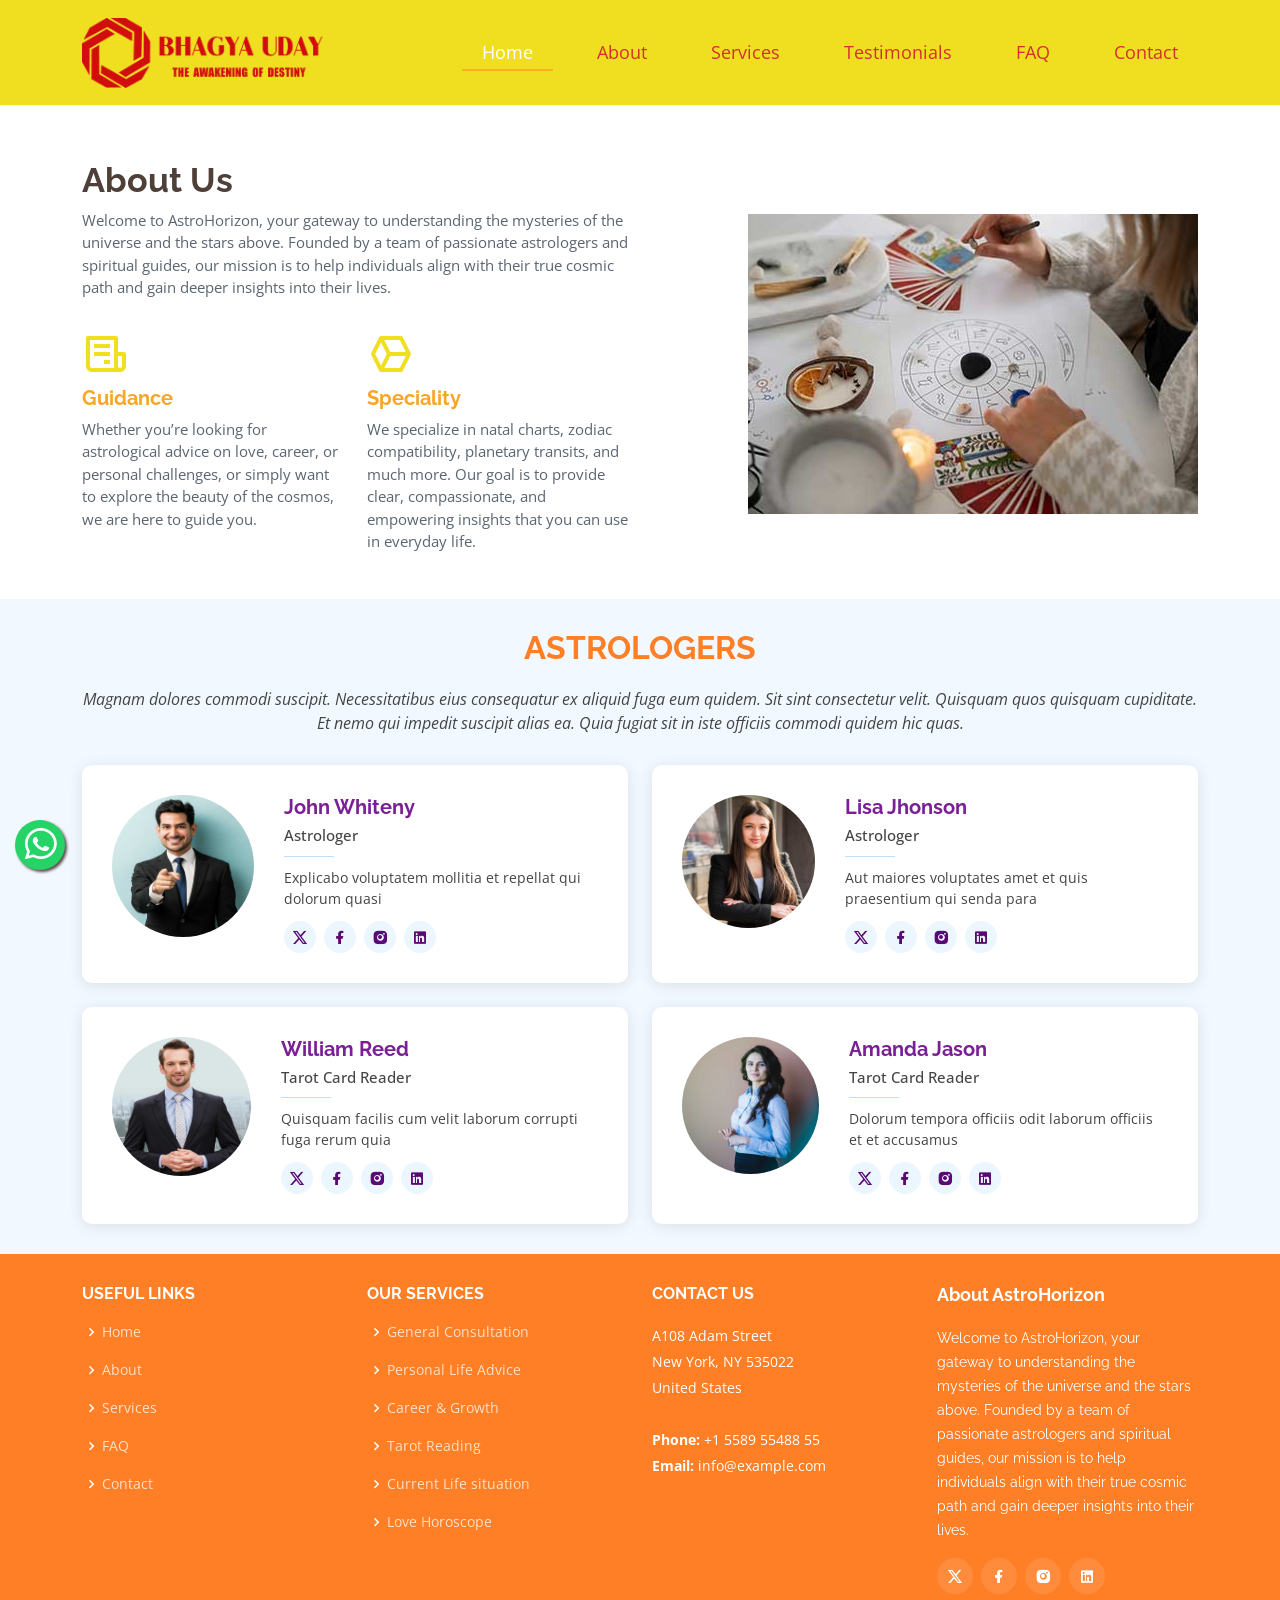
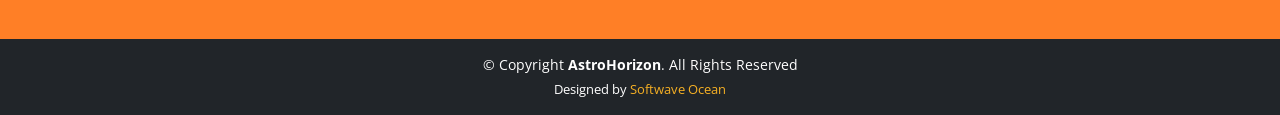
==== about.html @ f6c35da5 "Add files via upload" ====
<!DOCTYPE html>
<html lang="en">


<!-- Mirrored from www.softwaveocean.com/astrohorizon/about.html by HTTrack Website Copier/3.x [XR&CO'2014], Tue, 18 Mar 2025 10:48:44 GMT -->
<head>
  <meta charset="utf-8">
  <meta content="width=device-width, initial-scale=1.0" name="viewport">

  <title>AstroHorizon - Index</title>
  <meta content="" name="description">
  <meta content="" name="keywords">

  <!-- Favicons -->
  <link href="assets/img/favicon.png" rel="icon">
  <link href="assets/img/apple-touch-icon.png" rel="apple-touch-icon">

  <!-- Google Fonts -->
  <link href="https://fonts.googleapis.com/css?family=Open+Sans:300,300i,400,400i,600,600i,700,700i%7cRaleway:300,300i,400,400i,500,500i,600,600i,700,700i%7cPoppins:300,300i,400,400i,500,500i,600,600i,700,700i" rel="stylesheet">
  <!-- Vendor CSS Files -->
  <link href="assets/vendor/animate.css/animate.min.css" rel="stylesheet">
  <link href="assets/vendor/aos/aos.css" rel="stylesheet">
  <link href="assets/vendor/bootstrap/css/bootstrap.min.css" rel="stylesheet">
  <link href="assets/vendor/bootstrap-icons/bootstrap-icons.css" rel="stylesheet">
  <link href="assets/vendor/boxicons/css/boxicons.min.css" rel="stylesheet">
  <link href="assets/vendor/glightbox/css/glightbox.min.css" rel="stylesheet">
  <link href="assets/vendor/remixicon/remixicon.css" rel="stylesheet">
  <link href="assets/vendor/swiper/swiper-bundle.min.css" rel="stylesheet">

  <!-- Template Main CSS File -->
  <link href="assets/css/style.css" rel="stylesheet">
</head>

<body>

    <!-- ======= Top Bar ======= -->
    <div id="topbar" class="fixed-top d-flex align-items-center topbar-inner-pages">
        <div class="container d-flex align-items-center justify-content-center justify-content-md-between">
            <div class="contact-info d-flex align-items-center">
                <i class="bi bi-envelope-fill"></i><a href="mailto:contact@example.com">info@example.com</a>
                <i class="bi bi-phone-fill phone-icon"></i> +1 5589 55488 55
            </div>
            <div class="cta d-none d-md-block">
                <a href="#about" class="scrollto">Get Started</a>
            </div>
        </div>
    </div>

    <!-- ======= Header ======= -->
    <header id="header" class="fixed-top d-flex align-items-center ">
        <div class="container d-flex align-items-center justify-content-between">
            <a href="index.html" class="logo"><img src="assets/img/BhagyaUday.png" style="height:70px;" alt="" class="img-fluid"></a>
            <nav id="navbar" class="navbar">
                <ul>
                    <li><a class="nav-link scrollto active" href="#hero">Home</a></li>
                    <li><a class="nav-link scrollto" href="about.html">About</a></li>
                    <li><a class="nav-link scrollto" href="services.html">Services</a></li>

                    <li><a class="nav-link scrollto" href="#testimonials">Testimonials</a></li>
                    <li><a class="nav-link scrollto" href="#faq">FAQ</a></li>
                    <li><a class="nav-link scrollto" href="contact.html">Contact</a></li>
                </ul>
                <i class="bi bi-list mobile-nav-toggle"></i>
            </nav>

        </div>
    </header>
    <!-- End Header -->

    <main id="main">

        <!-- ======= About Section ======= -->
        <section id="about" class="custom-inner-pages about">
            <div class="container">

                <div class="row justify-content-between">
                    <div class="col-lg-6 pt-5 pt-lg-0">
                        <h3 data-aos="fade-up">About Us</h3>
                        <p data-aos="fade-up" data-aos-delay="100">
                            Welcome to AstroHorizon, your gateway to understanding the mysteries of the universe and the stars above. Founded by a team of passionate astrologers and spiritual guides, our mission is to help individuals align with their true cosmic path and gain deeper insights into their lives.
                        </p>
                        <div class="row">
                            <div class="col-md-6" data-aos="fade-up" data-aos-delay="100">
                                <i class="bx bx-receipt"></i>
                                <h4>Guidance</h4>
                                <p>Whether you’re looking for astrological advice on love, career, or personal challenges, or simply want to explore the beauty of the cosmos, we are here to guide you. </p>
                            </div>
                            <div class="col-md-6" data-aos="fade-up" data-aos-delay="200">
                                <i class="bx bx-cube-alt"></i>
                                <h4>Speciality </h4>
                                <p>We specialize in natal charts, zodiac compatibility, planetary transits, and much more. Our goal is to provide clear, compassionate, and empowering insights that you can use in everyday life.</p>
                            </div>
                        </div>
                    </div>
                    <div class="col-lg-5 d-flex align-items-center justify-content-center about-img">
                        <img src="assets/img/why-us.jpg" class="img-fluid" alt="" data-aos="zoom-in">
                    </div>

                </div>

            </div>
        </section><!-- End About Section -->
        <!-- ======= Team Section ======= -->
        <section id="astrologers" class="team section-bg">
            <div class="container" data-aos="fade-up">

                <div class="section-title">
                    <h2>Astrologers</h2>
                    <p>Magnam dolores commodi suscipit. Necessitatibus eius consequatur ex aliquid fuga eum quidem. Sit sint consectetur velit. Quisquam quos quisquam cupiditate. Et nemo qui impedit suscipit alias ea. Quia fugiat sit in iste officiis commodi quidem hic quas.</p>
                </div>

                <div class="row">

                    <div class="col-lg-6" data-aos="fade-up" data-aos-delay="100">
                        <div class="member d-flex align-items-start">
                            <div class="pic"><img src="assets/img/team/team-1.jpg" class="img-fluid" alt=""></div>
                            <div class="member-info">
                                <h4>John Whiteny</h4>
                                <span>Astrologer</span>
                                <p>Explicabo voluptatem mollitia et repellat qui dolorum quasi</p>
                                <div class="social">
                                    <a href="#"><i class="ri-twitter-x-fill"></i></a>
                                    <a href="#"><i class="ri-facebook-fill"></i></a>
                                    <a href="#"><i class="ri-instagram-fill"></i></a>
                                    <a href="#"> <i class="ri-linkedin-box-fill"></i> </a>
                                </div>
                            </div>
                        </div>
                    </div>

                    <div class="col-lg-6 mt-4 mt-lg-0" data-aos="fade-up" data-aos-delay="200">
                        <div class="member d-flex align-items-start">
                            <div class="pic"><img src="assets/img/team/team-2.jpg" class="img-fluid" alt=""></div>
                            <div class="member-info">
                                <h4>Lisa Jhonson</h4>
                                <span>Astrologer</span>
                                <p>Aut maiores voluptates amet et quis praesentium qui senda para</p>
                                <div class="social">
                                    <a href="#"><i class="ri-twitter-x-fill"></i></a>
                                    <a href="#"><i class="ri-facebook-fill"></i></a>
                                    <a href="#"><i class="ri-instagram-fill"></i></a>
                                    <a href="#"> <i class="ri-linkedin-box-fill"></i> </a>
                                </div>
                            </div>
                        </div>
                    </div>

                    <div class="col-lg-6 mt-4" data-aos="fade-up" data-aos-delay="300">
                        <div class="member d-flex align-items-start">
                            <div class="pic"><img src="assets/img/team/team-3.jpg" class="img-fluid" alt=""></div>
                            <div class="member-info">
                                <h4>William Reed</h4>
                                <span>Tarot Card Reader</span>
                                <p>Quisquam facilis cum velit laborum corrupti fuga rerum quia</p>
                                <div class="social">
                                    <a href="#"><i class="ri-twitter-x-fill"></i></a>
                                    <a href="#"><i class="ri-facebook-fill"></i></a>
                                    <a href="#"><i class="ri-instagram-fill"></i></a>
                                    <a href="#"> <i class="ri-linkedin-box-fill"></i> </a>
                                </div>
                            </div>
                        </div>
                    </div>

                    <div class="col-lg-6 mt-4" data-aos="fade-up" data-aos-delay="400">
                        <div class="member d-flex align-items-start">
                            <div class="pic"><img src="assets/img/team/team-4.jpg" class="img-fluid" alt=""></div>
                            <div class="member-info">
                                <h4>Amanda Jason</h4>
                                <span>Tarot Card Reader</span>
                                <p>Dolorum tempora officiis odit laborum officiis et et accusamus</p>
                                <div class="social">
                                    <a href="#"><i class="ri-twitter-x-fill"></i></a>
                                    <a href="#"><i class="ri-facebook-fill"></i></a>
                                    <a href="#"><i class="ri-instagram-fill"></i></a>
                                    <a href="#"> <i class="ri-linkedin-box-fill"></i> </a>
                                </div>
                            </div>
                        </div>
                    </div>

                </div>

            </div>
        </section><!-- End Team Section -->

    </main><!-- End #main -->
    <!-- ======= Footer ======= -->
    <footer id="footer">

        <div class="footer-top">
            <div class="container">
                <div class="row">

                    <div class="col-lg-3 col-md-6 footer-links">
                        <h4>Useful Links</h4>
                        <ul>
                            <li><i class="bx bx-chevron-right"></i> <a class="scrollto" href="index.html">Home</a></li>
                            <li><i class="bx bx-chevron-right"></i> <a href="about.html">About</a></li>
                            <li><i class="bx bx-chevron-right"></i> <a href="services.html">Services</a></li>
                            <li><i class="bx bx-chevron-right"></i> <a href="index.html#faq">FAQ</a></li>
                            <li><i class="bx bx-chevron-right"></i> <a href="contact.html">Contact</a></li>
                        </ul>
                    </div>

                    <div class="col-lg-3 col-md-6 footer-links">
                        <h4>Our Services</h4>
                        <ul>
                            <li><i class="bx bx-chevron-right"></i> <a href="single-service.html">General Consultation</a></li>
                            <li><i class="bx bx-chevron-right"></i> <a href="single-service.html">Personal Life Advice</a></li>
                            <li><i class="bx bx-chevron-right"></i> <a href="single-service.html">Career & Growth</a></li>
                            <li><i class="bx bx-chevron-right"></i> <a href="single-service.html">Tarot Reading</a></li>
                            <li><i class="bx bx-chevron-right"></i> <a href="single-service.html">Current Life situation</a></li>
                            <li><i class="bx bx-chevron-right"></i> <a href="single-service.html">Love Horoscope</a></li>
                        </ul>
                    </div>

                    <div class="col-lg-3 col-md-6 footer-contact">
                        <h4>Contact Us</h4>
                        <p>
                            A108 Adam Street <br>
                            New York, NY 535022<br>
                            United States <br><br>
                            <strong>Phone:</strong> +1 5589 55488 55<br>
                            <strong>Email:</strong> info@example.com<br>
                        </p>

                    </div>

                    <div class="col-lg-3 col-md-6 footer-info">
                        <h3>About AstroHorizon</h3>
                        <p>Welcome to AstroHorizon, your gateway to understanding the mysteries of the universe and the stars above. Founded by a team of passionate astrologers and spiritual guides, our mission is to help individuals align with their true cosmic path and gain deeper insights into their lives.</p>
                        <div class="social-links mt-3">
                            <a href="#" class="twitter"><i class="ri-twitter-x-fill"></i></a>
                            <a href="#" class="facebook"><i class="ri-facebook-fill"></i></a>
                            <a href="#" class="instagram"><i class="ri-instagram-fill"></i></a>
                            <a href="#" class="linkedin"><i class="ri-linkedin-box-fill"></i></a>
                        </div>
                    </div>

                </div>
            </div>
        </div>

        <div class="container">
            <div class="copyright">
                &copy; Copyright <strong><span>AstroHorizon</span></strong>. All Rights Reserved
            </div>
            <div class="credits">
                Designed by <a href="#">Softwave Ocean</a>
            </div>
        </div>
    </footer><!-- End Footer -->



    <div id="preloader"></div>
    <a href="#" class="back-to-top d-flex align-items-center justify-content-center"><i class="bi bi-arrow-up-short"></i></a>

    <!-- Vendor JS Files -->
    <script src="assets/vendor/aos/aos.js"></script>
    <script src="assets/vendor/bootstrap/js/bootstrap.bundle.min.js"></script>
    <script src="assets/vendor/glightbox/js/glightbox.min.js"></script>
    <script src="assets/vendor/isotope-layout/isotope.pkgd.min.js"></script>
    <script src="assets/vendor/swiper/swiper-bundle.min.js"></script>

    <!-- Template Main JS File -->
    <script src="assets/js/main.js"></script>
    <a class="whats-app" href="https://api.whatsapp.com/send?phone=9140040595&amp;text=Welcome%20to%20Trunk%20Solution%20%20Pvt%20Ltd" target="_blank" aria-label="whatsapp">
        <!--<i class="fa fa-whatsapp "></i>-->
        <i class="bi bi-whatsapp my-float"></i>

    </a>

</body>


<!-- Mirrored from www.softwaveocean.com/astrohorizon/about.html by HTTrack Website Copier/3.x [XR&CO'2014], Tue, 18 Mar 2025 10:48:49 GMT -->
</html>
---- assets/css/style.css ----
/*--------------------------------------------------------------
# General
--------------------------------------------------------------*/
body {
  font-family: "Open Sans", sans-serif;
  color: #444444;
}

a {
  text-decoration: none;
  color: #5c0874;
}

a:hover {
  color: #5c0874;
  text-decoration: none;
}

h1, h2, h3, h4, h5, h6 {
  font-family: "Raleway", sans-serif;
}

/*--------------------------------------------------------------
# Back to top button
--------------------------------------------------------------*/
.back-to-top {
  position: fixed;
  visibility: hidden;
  opacity: 0;
  right: 15px;
  bottom: 15px;
  z-index: 996;
  background: #f9a527;
  width: 40px;
  height: 40px;
  border-radius: 50px;
  transition: all 0.4s;
}

.back-to-top i {
  font-size: 28px;
  color: #fff;
  line-height: 0;
}

.back-to-top:hover {
  background: #5c0874;
  color: #fff;
}

.back-to-top.active {
  visibility: visible;
  opacity: 1;
}

/*--------------------------------------------------------------
# Preloader
--------------------------------------------------------------*/
#preloader {
  position: fixed;
  top: 0;
  left: 0;
  right: 0;
  bottom: 0;
  z-index: 9999;
  overflow: hidden;
  background: #fff;
}

#preloader:before {
  content: "";
  position: fixed;
  top: calc(50% - 30px);
  left: calc(50% - 30px);
  border: 6px solid #5c0874;
  border-top-color: #bfe0fd;
  border-radius: 50%;
  width: 60px;
  height: 60px;
  -webkit-animation: animate-preloader 1s linear infinite;
  animation: animate-preloader 1s linear infinite;
}

@-webkit-keyframes animate-preloader {
  0% {
    transform: rotate(0deg);
  }
  100% {
    transform: rotate(360deg);
  }
}

@keyframes animate-preloader {
  0% {
    transform: rotate(0deg);
  }
  100% {
    transform: rotate(360deg);
  }
}

/*--------------------------------------------------------------
# Disable aos animation delay on mobile devices
--------------------------------------------------------------*/
@media screen and (max-width: 768px) {
  [data-aos-delay] {
    transition-delay: 0 !important;
  }
}

/*--------------------------------------------------------------
# Top Bar
--------------------------------------------------------------*/
#topbar {
  height: 60px;
  padding: 0;
  font-size: 14px;
  transition: all 0.5s;
  overflow: hidden;
  color: rgba(255, 255, 255, 0.8);
  z-index: 996;
}

#topbar.topbar-scrolled {
  top: -60px;
}

#topbar .contact-info a {
  line-height: 0;
  color: rgba(255, 255, 255, 0.8);
  transition: 0.3s;
  color:#ff7f26;
}

#topbar .contact-info a:hover {
  text-decoration: underline;
}

#topbar .contact-info i {
  color: #f6b024;
  line-height: 0;
  margin-right: 5px;
}

#topbar .contact-info .phone-icon {
  margin-left: 15px;
}

#topbar .cta {
  background: transparent;
}

#topbar .cta a {
  color: #fff;
  background: #f6b024;
  padding: 6px 24px 8px 24px;
  display: inline-block;
  transition: 0.3s;
  border-radius: 50px;
}

#topbar .cta a:hover {
  background: #f1a40a;
}

/*--------------------------------------------------------------
# Header
--------------------------------------------------------------*/
#header {
  /*background: rgba(0, 0, 0, 0.1);*/
  transition: all 0.5s;
  z-index: 997;
  height: 105px;
  /*top: 60px;*/
  background: #f0df20;
}

#header.header-scrolled {
  background: #f0df20;
  top: 0;
}

#header .logo {
  font-size: 30px;
  margin: 0;
  padding: 0;
  line-height: 1;
  font-weight: 400;
  letter-spacing: 2px;
  text-transform: uppercase;
}

#header .logo a {
  color: #fff;
}

#header .logo img {
  max-height: 100px;
}

.header-inner-pages {
  background: rgb(92 8 116) !important;
}

.topbar-inner-pages {
  background: rgb(122 31 149) !important;
}
.custom-inner-pages{
  margin-top: 130px;
}
/*--------------------------------------------------------------
# Navigation Menu
--------------------------------------------------------------*/
/**
* Desktop Navigation 
*/
.navbar {
  padding: 0;
}

.navbar ul {
  margin: 0;
  padding: 0;
  display: flex;
  list-style: none;
  align-items: center;
}

.navbar li {
  position: relative;
}

.navbar > ul > li {
  position: relative;
  white-space: nowrap;
  padding: 10px 0 10px 24px;
}

.navbar a {
  display: flex;
  align-items: center;
  justify-content: space-between;
  padding: 0 20px;
  font-size: 18px;
  color: #d42f2f;
  white-space: nowrap;
  transition: 0.3s;
  position: relative;
}

.navbar a i {
  font-size: 12px;
  line-height: 0;
  margin-left: 5px;
}

.navbar > ul > li > a:before {
  content: "";
  position: absolute;
  width: 100%;
  height: 2px;
  bottom: -5px;
  left: 0;
  background-color: #f6b024;
  visibility: hidden;
  width: 0px;
  transition: all 0.3s ease-in-out 0s;
}

.navbar a:hover:before, .navbar li:hover > a:before, .navbar .active:before {
  visibility: visible;
  width: 100%;
}

.navbar a:hover, .navbar .active, .navbar li:hover > a {
  color: #fff;
}

.navbar .dropdown ul {
  display: block;
  position: absolute;
  left: 14px;
  top: calc(100% + 30px);
  margin: 0;
  padding: 10px 0;
  z-index: 99;
  opacity: 0;
  visibility: hidden;
  background: #fff;
  box-shadow: 0px 0px 30px rgba(127, 137, 161, 0.25);
  transition: 0.3s;
  border-radius: 8px;
}

.navbar .dropdown ul li {
  min-width: 200px;
}

.navbar .dropdown ul a {
  padding: 10px 20px;
  font-size: 14px;
  font-weight: 500;
  text-transform: none;
  color: #032e54;
}

.navbar .dropdown ul a i {
  font-size: 12px;
}

.navbar .dropdown ul a:hover, .navbar .dropdown ul .active:hover, .navbar .dropdown ul li:hover > a {
  color: #5c0874;
}

.navbar .dropdown:hover > ul {
  opacity: 1;
  top: 100%;
  visibility: visible;
}

.navbar .dropdown .dropdown ul {
  top: 0;
  left: calc(100% - 30px);
  visibility: hidden;
}

.navbar .dropdown .dropdown:hover > ul {
  opacity: 1;
  top: 0;
  left: 100%;
  visibility: visible;
}

@media (max-width: 1366px) {
  .navbar .dropdown .dropdown ul {
    left: -90%;
  }
  .navbar .dropdown .dropdown:hover > ul {
    left: -100%;
  }
}

/**
* Mobile Navigation 
*/
.mobile-nav-toggle {
  color: #fff;
  font-size: 28px;
  cursor: pointer;
  display: none;
  line-height: 0;
  transition: 0.5s;
}

.mobile-nav-toggle.bi-x {
  color: #f6b024;
}

@media (max-width: 991px) {
  .mobile-nav-toggle {
    display: block;
  }
  .navbar ul {
    display: none;
  }
}

.navbar-mobile {
  position: fixed;
  overflow: hidden;
  top: 0;
  right: 0;
  left: 0;
  bottom: 0;
  background: #5c0874;
  transition: 0.3s;
  z-index: 999;
}

.navbar-mobile .mobile-nav-toggle {
  position: absolute;
  top: 15px;
  right: 15px;
}

.navbar-mobile ul {
  display: block;
  position: absolute;
  top: 55px;
  right: 15px;
  bottom: 15px;
  left: 15px;
  padding: 10px 0;
  border-radius: 10px;
  background-color: #fff;
  overflow-y: auto;
  transition: 0.3s;
}

.navbar-mobile > ul > li {
  padding: 0;
}

.navbar-mobile a {
  padding: 10px 20px;
  font-size: 15px;
  color: #5c0874;
}

.navbar-mobile a:hover:before, .navbar-mobile li:hover > a:before, .navbar-mobile .active:before {
  visibility: hidden;
}

.navbar-mobile a:hover, .navbar-mobile .active, .navbar-mobile li:hover > a {
  color: #f6b024;
}

.navbar-mobile .getstarted {
  margin: 15px;
}

.navbar-mobile .dropdown ul {
  position: static;
  display: none;
  margin: 10px 20px;
  padding: 10px 0;
  z-index: 99;
  opacity: 1;
  visibility: visible;
  background: #fff;
  box-shadow: 0px 0px 30px rgba(127, 137, 161, 0.25);
}

.navbar-mobile .dropdown ul li {
  min-width: 200px;
}

.navbar-mobile .dropdown ul a {
  padding: 10px 20px;
}

.navbar-mobile .dropdown ul a i {
  font-size: 12px;
}

.navbar-mobile .dropdown ul a:hover, .navbar-mobile .dropdown ul .active:hover, .navbar-mobile .dropdown ul li:hover > a {
  color: #f6b024;
}

.navbar-mobile .dropdown > .dropdown-active {
  display: block;
}

/*--------------------------------------------------------------
# Hero Section
--------------------------------------------------------------*/
#hero {
  height: 630px;
  width: 100%;
  overflow: hidden;
  position: relative;
  /*background:  #7a1f95 100%;*/
  background: #ff7f26 100%;
  padding: 0;
}

.hero-waves {
  display: block;
  width: 100%;
  height: 60px;
  position: relative;
}

@-webkit-keyframes move-forever1 {
  0% {
    transform: translate(85px, 0%);
  }
  100% {
    transform: translate(-90px, 0%);
  }
}

@keyframes move-forever1 {
  0% {
    transform: translate(85px, 0%);
  }
  100% {
    transform: translate(-90px, 0%);
  }
}

@-webkit-keyframes move-forever2 {
  0% {
    transform: translate(-90px, 0%);
  }
  100% {
    transform: translate(85px, 0%);
  }
}

@keyframes move-forever2 {
  0% {
    transform: translate(-90px, 0%);
  }
  100% {
    transform: translate(85px, 0%);
  }
}

@-webkit-keyframes move-forever3 {
  0% {
    transform: translate(-90px, 0%);
  }
  100% {
    transform: translate(85px, 0%);
  }
}

@keyframes move-forever3 {
  0% {
    transform: translate(-90px, 0%);
  }
  100% {
    transform: translate(85px, 0%);
  }
}

#hero h1 {
  margin: 20px 0;
  font-size: 48px;
  font-weight: 700;
  line-height: 56px;
  color: #fff;
}

#hero h2 {
  color: #fff;
  margin-bottom: 50px;
  font-size: 24px;
}
#hero p {
  color: #fff;
}

#hero .btn-get-started {
  font-family: "Open Sans", sans-serif;
  font-weight: 500;
  font-size: 16px;
  letter-spacing: 1px;
  display: inline-block;
  padding: 8px 28px;
  border-radius: 3px;
  transition: 0.5s;
  margin: 10px;
  color: #fff;
  background: #7a1f95;
}

#hero .btn-get-started:hover {
  background: #2cc5f1;
}


#hero .btn-chat-started {
    font-family: "Open Sans", sans-serif;
    font-weight: 500;
    font-size: 16px;
    letter-spacing: 1px;
    display: inline-block;
    padding: 8px 28px;
    border-radius: 3px;
    transition: 0.5s;
    margin: 10px;
    color: #7a1f95;
    background: #ffffff;
}

#hero .btn-chat-started:hover {
  background: #f9a527;
  color: #fff;
}
#hero .spin {
  animation: spin 10s infinite linear;
}
#hero .animated {
  animation: up-down 2s ease-in-out infinite alternate-reverse both;
}
#app-feature .animated {
    animation: up-down 2s ease-in-out infinite alternate-reverse both;
}
@media (min-width: 1024px) {
  #hero {
    background-attachment: fixed;
  }
}

@media (max-width: 991px) {
  #hero {
    height: 710px;
  }
  #app-feature .animated {
   -webkit-animation: none;
    animation: none;
    margin-bottom: 13%;
}
  #hero .animated {
    -webkit-animation: none;
    animation: none;
  }
  #hero .hero-img {
    margin-top: 130px;
    text-align: center;
  }
  #hero .hero-img img {
    width: 50%;
  }
}

@media (max-width: 768px) {
  #hero h1 {
    font-size: 28px;
    line-height: 36px;
  }
  #hero h2 {
    font-size: 18px;
    line-height: 24px;
    margin-bottom: 30px;
  }
  #hero .hero-img img {
    width: 70%;
  }
}

@media (max-width: 575px) {
  #hero .hero-img img {
    width: 80%;
  }
}

@-webkit-keyframes up-down {
  0% {
    transform: translateY(10px);
  }
  100% {
    transform: translateY(-10px);
  }
}

@keyframes up-down {
  0% {
    transform: translateY(10px);
  }
  100% {
    transform: translateY(-10px);
  }
}

@keyframes spin {
    from {
        transform:rotate(0deg);
    }
    to {
        transform:rotate(360deg);
    }
}
/* ---- particles.js container ---- */

#particles-js {
  position: absolute;
  width: 100%;
  height: 100%;
  z-index: 0;
  background-image: url("");
  background-repeat: no-repeat;
  background-size: cover;
  background-position: 50% 50%;
}
.zi {
  z-index: 99
}
/*--------------------------------------------------------------
# Sections General
--------------------------------------------------------------*/
section {
  padding: 30px 0;
  overflow: hidden;
}

.section-bg {
  background-color: #f1f8ff;
}

.section-title {
  text-align: center;
  padding-bottom: 30px;
}

.section-title h2 {
  font-size: 32px;
  font-weight: bold;
  text-transform: uppercase;
  margin-bottom: 20px;
  padding-bottom: 0;
  color: #ff7f26;
}

.section-title p {
  margin-bottom: 0;
  font-style: italic;
}

/*--------------------------------------------------------------
# Icon Boxes
--------------------------------------------------------------*/
.icon-boxes {
  padding-top: 0;
  position: relative;
  z-index: 100;
}

.icon-boxes .icon-box {
  padding: 40px 30px;
  position: relative;
  overflow: hidden;
  background: #fff;
  box-shadow: 5px 10px 29px 0 rgba(68, 88, 144, 0.2);
  transition: all 0.3s ease-in-out;
  border-radius: 10px;
}

.icon-boxes .icon {
  margin: 0 auto 20px auto;
  display: inline-block;
  text-align: center;
}

.icon-boxes .icon i {
  font-size: 36px;
  line-height: 1;
  color: #f6b024;
}

.icon-boxes .title {
  font-weight: 700;
  margin-bottom: 15px;
  font-size: 18px;
}

.icon-boxes .title a {
  color: #7a1f95;
}

.icon-boxes .description {
  font-size: 15px;
  line-height: 28px;
  margin-bottom: 0;
  color: #777777;
}

/*--------------------------------------------------------------
# About
--------------------------------------------------------------*/
.about h3 {
  font-weight: 700;
  font-size: 34px;
  color: #4e4039;
}

.about h4 {
    font-size: 20px;
    font-weight: 700;
    margin-top: 5px;
    color: #f9a527;
    /*#4e4039;*/
}

.about i {
    font-size: 48px;
    margin-top: 15px;
    color: #f0df20;
    /*#f9a527;*/
}

.about p {
  font-size: 15px;
  color: #5a6570;
}

@media (max-width: 991px) {
  .about .about-img img {
    max-width: 70%;
  }
}

@media (max-width: 767px) {
  .about .about-img img {
    max-width: 90%;
  }
}

/*--------------------------------------------------------------
# Services
--------------------------------------------------------------*/
.services .icon-box {
  text-align: center;
  padding: 70px 20px 80px 20px;
  transition: all ease-in-out 0.3s;
  background: #fff;
}

.services .icon-box .icon {
  margin: 0 auto;
  width: 100px;
  height: 100px;
  display: flex;
  align-items: center;
  justify-content: center;
  transition: ease-in-out 0.3s;
  position: relative;
}

.services .icon-box .icon i {
  font-size: 36px;
  transition: 0.5s;
  position: relative;
}

.services .icon-box .icon svg {
  position: absolute;
  top: 0;
  left: 0;
}

.services .icon-box .icon svg path {
  transition: 0.5s;
  fill: #f5f5f5;
}

.services .icon-box h4 {
  font-weight: 600;
  margin: 10px 0 15px 0;
  font-size: 22px;
}

.services .icon-box h4 a {
  color: #5c0874;
  transition: ease-in-out 0.3s;
}

.services .icon-box p {
  line-height: 24px;
  font-size: 14px;
  margin-bottom: 0;
}

.services .icon-box:hover {
  border-color: #fff;
  box-shadow: 0px 0 25px 0 rgba(0, 0, 0, 0.1);
}

.services .iconbox-purple i {
  color: #5c0874;
}

.services .iconbox-purple:hover .icon i {
  color: #fff;
}

.services .iconbox-purple:hover .icon path {
  fill: #5c0874;
}

.services .iconbox-orange i {
  color: #ffa76e;
}

.services .iconbox-orange:hover .icon i {
  color: #fff;
}

.services .iconbox-orange:hover .icon path {
  fill: #ffa76e;
}

.services .iconbox-pink i {
  color: #e80368;
}

.services .iconbox-pink:hover .icon i {
  color: #fff;
}

.services .iconbox-pink:hover .icon path {
  fill: #e80368;
}

.services .iconbox-yellow i {
  color: #ffbb2c;
}

.services .iconbox-yellow:hover .icon i {
  color: #fff;
}

.services .iconbox-yellow:hover .icon path {
  fill: #ffbb2c;
}

.services .iconbox-red i {
  color: #ff5828;
}

.services .iconbox-red:hover .icon i {
  color: #fff;
}

.services .iconbox-red:hover .icon path {
  fill: #ff5828;
}

.services .iconbox-teal i {
  color: #11dbcf;
}

.services .iconbox-teal:hover .icon i {
  color: #fff;
}

.services .iconbox-teal:hover .icon path {
  fill: #11dbcf;
}
/*--------------------------------------------------------------
# Clients
--------------------------------------------------------------*/
.clients .swiper-slide img {
  opacity: 0.5;
  transition: 0.3s;
}

.clients .swiper-slide:hover img {
  opacity: 1;
}

.clients .swiper-pagination {
  margin-top: 20px;
  position: relative;
}

.clients .swiper-pagination .swiper-pagination-bullet {
  width: 12px;
  height: 12px;
  background-color: #fff;
  opacity: 1;
  border: 1px solid #5c0874;
}

.clients .swiper-pagination .swiper-pagination-bullet-active {
  background-color: #5c0874;
}

.clients .owl-item {
  display: flex;
  justify-content: center;
  align-items: center;
  padding: 0 20px;
}

.clients .owl-item img {
  width: 60%;
  opacity: 0.5;
  transition: 0.3s;
}

.clients .owl-item img:hover {
  opacity: 1;
}

.clients .owl-nav, .clients .owl-dots {
  margin-top: 5px;
  text-align: center;
}

.clients .owl-dot {
  display: inline-block;
  margin: 0 5px;
  width: 12px;
  height: 12px;
  border-radius: 50%;
  background-color: #ddd !important;
}

.clients .owl-dot.active {
  background-color: #5c0874 !important;
}

/*--------------------------------------------------------------
# Why Us
--------------------------------------------------------------*/
.why-us {
  background: #f1f8ff;
  padding: 0;
}

.why-us .content {
  padding: 60px 100px 0 100px;
}

.why-us .content h3 {
  font-weight: 400;
  font-size: 34px;
}

.why-us .content h4 {
  font-size: 20px;
  font-weight: 700;
  margin-top: 5px;
}

.why-us .content p {
  font-size: 15px;
  color: #848484;
}

.why-us .video-box {
  background-size: cover;
  background-repeat: no-repeat;
  background-position: center center;
  min-height: 400px;
  position: relative;
}

.why-us .accordion-list {
  padding: 0 100px 60px 100px;
}

.why-us .accordion-list ul {
  padding: 0;
  list-style: none;
}

.why-us .accordion-list li + li {
  margin-top: 15px;
}

.why-us .accordion-list li {
  padding: 20px;
  background: #fff;
  border-radius: 4px;
}

.why-us .accordion-list a {
  display: block;
  position: relative;
  font-family: "Poppins", sans-serif;
  font-size: 16px;
  line-height: 24px;
  font-weight: 500;
  padding-right: 30px;
  outline: none;
  cursor: pointer;
}

.why-us .accordion-list span {
  color: #5c0874;
  font-weight: 600;
  font-size: 18px;
  padding-right: 10px;
}

.why-us .accordion-list i {
  font-size: 24px;
  position: absolute;
  right: 0;
  top: 0;
}

.why-us .accordion-list p {
  margin-bottom: 0;
  padding: 10px 0 0 0;
}

.why-us .accordion-list .icon-show {
  display: none;
}

.why-us .accordion-list a.collapsed {
  color: #343a40;
}

.why-us .accordion-list a.collapsed:hover {
  color: #5c0874;
}

.why-us .accordion-list a.collapsed .icon-show {
  display: inline-block;
}

.why-us .accordion-list a.collapsed .icon-close {
  display: none;
}

.why-us .play-btn {
  width: 94px;
  height: 94px;
  background: radial-gradient(#5c0874 50%, rgba(8, 128, 232, 0.4) 52%);
  border-radius: 50%;
  display: block;
  position: absolute;
  left: calc(50% - 47px);
  top: calc(50% - 47px);
  overflow: hidden;
}

.why-us .play-btn::after {
  content: '';
  position: absolute;
  left: 50%;
  top: 50%;
  transform: translateX(-40%) translateY(-50%);
  width: 0;
  height: 0;
  border-top: 10px solid transparent;
  border-bottom: 10px solid transparent;
  border-left: 15px solid #fff;
  z-index: 100;
  transition: all 400ms cubic-bezier(0.55, 0.055, 0.675, 0.19);
}

.why-us .play-btn::before {
  content: '';
  position: absolute;
  width: 120px;
  height: 120px;
  -webkit-animation-delay: 0s;
  animation-delay: 0s;
  -webkit-animation: pulsate-btn 2s;
  animation: pulsate-btn 2s;
  -webkit-animation-direction: forwards;
  animation-direction: forwards;
  -webkit-animation-iteration-count: infinite;
  animation-iteration-count: infinite;
  -webkit-animation-timing-function: steps;
  animation-timing-function: steps;
  opacity: 1;
  border-radius: 50%;
  border: 5px solid rgba(8, 128, 232, 0.7);
  top: -15%;
  left: -15%;
  background: rgba(198, 16, 0, 0);
}

.why-us .play-btn:hover::after {
  border-left: 15px solid #5c0874;
  transform: scale(20);
}

.why-us .play-btn:hover::before {
  content: '';
  position: absolute;
  left: 50%;
  top: 50%;
  transform: translateX(-40%) translateY(-50%);
  width: 0;
  height: 0;
  border: none;
  border-top: 10px solid transparent;
  border-bottom: 10px solid transparent;
  border-left: 15px solid #fff;
  z-index: 200;
  -webkit-animation: none;
  animation: none;
  border-radius: 0;
}

@media (max-width: 1024px) {
  .why-us .content, .why-us .accordion-list {
    padding-left: 0;
    padding-right: 0;
  }
}

@media (max-width: 992px) {
  .why-us .content {
    padding-top: 30px;
  }
  .why-us .accordion-list {
    padding-bottom: 30px;
  }
}

@-webkit-keyframes pulsate-btn {
  0% {
    transform: scale(0.6, 0.6);
    opacity: 1;
  }
  100% {
    transform: scale(1, 1);
    opacity: 0;
  }
}

@keyframes pulsate-btn {
  0% {
    transform: scale(0.6, 0.6);
    opacity: 1;
  }
  100% {
    transform: scale(1, 1);
    opacity: 0;
  }
}

/*--------------------------------------------------------------
# Services
--------------------------------------------------------------*/
.services .icon-box {
  text-align: center;
  padding: 35px 20px 35px 20px;
  transition: all ease-in-out 0.3s;
  background: #fff;
}

.services .icon-box .icon {
  margin: 0 auto;
  width: 100px;
  height: 100px;
  display: flex;
  align-items: center;
  justify-content: center;
  transition: ease-in-out 0.3s;
  position: relative;
}

.services .icon-box .icon i {
  font-size: 36px;
  transition: 0.5s;
  position: relative;
}

.services .icon-box .icon svg {
  position: absolute;
  top: 0;
  left: 0;
}

.services .icon-box .icon svg path {
  transition: 0.5s;
  fill: #f5f5f5;
}

.services .icon-box h4 {
  font-weight: 600;
  margin: 10px 0 15px 0;
  font-size: 22px;
}

    .services .icon-box h4 a {
        color: #ff7f26;
        transition: ease-in-out 0.3s;
    }

.services .icon-box p {
  line-height: 24px;
  font-size: 14px;
  margin-bottom: 0;
}

.services .icon-box:hover {
  border-color: #fff;
  box-shadow: 0px 0 25px 0 rgba(0, 0, 0, 0.1);
}

.services .iconbox-purple i {
    color: #f0df20;
}

.services .iconbox-purple:hover .icon i {
  color: #fff;
}

.services .iconbox-purple:hover .icon path {
    fill: #ff7f26;
}

.services .iconbox-orange i {
  color: #ffa76e;
}

.services .iconbox-orange:hover .icon i {
  color: #fff;
}

.services .iconbox-orange:hover .icon path {
  fill: #ffa76e;
}

.services .iconbox-pink i {
  color: #e80368;
}

.services .iconbox-pink:hover .icon i {
  color: #fff;
}

.services .iconbox-pink:hover .icon path {
  fill: #e80368;
}

.services .iconbox-yellow i {
  color: #ffbb2c;
}

.services .iconbox-yellow:hover .icon i {
  color: #fff;
}

.services .iconbox-yellow:hover .icon path {
  fill: #ffbb2c;
}

.services .iconbox-red i {
  color: #ff5828;
}

.services .iconbox-red:hover .icon i {
  color: #fff;
}

.services .iconbox-red:hover .icon path {
  fill: #ff5828;
}

.services .iconbox-teal i {
  color: #11dbcf;
}

.services .iconbox-teal:hover .icon i {
  color: #fff;
}

.services .iconbox-teal:hover .icon path {
  fill: #11dbcf;
}

/*--------------------------------------------------------------
# Cta
--------------------------------------------------------------*/
.cta {
    background: linear-gradient(#ff7f2680, #f0df20), url(../img/bg.jpg) fixed center center;
    background-size: cover;
    padding: 120px 0;
}

.cta h3 {
  color: #fff;
  font-size: 28px;
  font-weight: 700;
}

.cta p {
  color: #fff;
}

.cta .cta-btn {
  font-family: "Raleway", sans-serif;
  text-transform: uppercase;
  font-weight: 500;
  font-size: 15px;
  letter-spacing: 0.5px;
  display: inline-block;
  padding: 8px 26px;
  border-radius: 2px;
  transition: 0.5s;
  margin: 10px;
  border-radius: 50px;
  border: 2px solid #f6b024;
  color: #fff;
}

.cta .cta-btn:hover {
  background: #f6b024;
}

@media (max-width: 1024px) {
  .cta {
    background-attachment: scroll;
  }
}

@media (min-width: 769px) {
  .cta .cta-btn-container {
    display: flex;
    align-items: center;
    justify-content: flex-end;
  }
}

/*--------------------------------------------------------------
# Portfoio
--------------------------------------------------------------*/
.portfoio #portfolio-flters {
  padding: 0;
  margin: 0 auto 25px auto;
  list-style: none;
  text-align: center;
  border-radius: 50px;
}

.portfoio #portfolio-flters li {
  cursor: pointer;
  display: inline-block;
  padding: 8px 18px 10px 18px;
  font-size: 14px;
  font-weight: 500;
  line-height: 1;
  color: #444444;
  margin: 0 3px 10px 3px;
  transition: all ease-in-out 0.3s;
  border-radius: 50px;
}

.portfoio #portfolio-flters li:hover, .portfoio #portfolio-flters li.filter-active {
  color: #fff;
  background: #5c0874;
}

.portfoio #portfolio-flters li:last-child {
  margin-right: 0;
}

.portfoio .portfolio-item {
  margin-bottom: 30px;
  overflow: hidden;
}

.portfoio .portfolio-item img {
  position: relative;
  top: 0;
  transition: all 0.6s cubic-bezier(0.645, 0.045, 0.355, 1);
}

.portfoio .portfolio-item .portfolio-info {
  opacity: 0;
  position: absolute;
  left: 15px;
  right: 15px;
  bottom: -50px;
  z-index: 3;
  transition: all ease-in-out 0.3s;
  background: #5c0874;
  padding: 15px 20px;
}

.portfoio .portfolio-item .portfolio-info h4 {
  font-size: 18px;
  color: #fff;
  font-weight: 600;
}

.portfoio .portfolio-item .portfolio-info p {
  color: #fff;
  font-size: 14px;
  margin-bottom: 0;
}

.portfoio .portfolio-item .portfolio-info .preview-link, .portfoio .portfolio-item .portfolio-info .details-link {
  position: absolute;
  right: 50px;
  font-size: 24px;
  top: calc(50% - 18px);
  color: white;
  transition: ease-in-out 0.3s;
}

.portfoio .portfolio-item .portfolio-info .preview-link:hover, .portfoio .portfolio-item .portfolio-info .details-link:hover {
  color: #8ec8fb;
}

.portfoio .portfolio-item .portfolio-info .details-link {
  right: 15px;
}

.portfoio .portfolio-item:hover img {
  top: -30px;
}

.portfoio .portfolio-item:hover .portfolio-info {
  opacity: 1;
  bottom: 0;
}

/*--------------------------------------------------------------
# Portfolio Details
--------------------------------------------------------------*/
.portfolio-details {
  padding-top: 170px;
}

.portfolio-details .portfolio-details-slider img {
  width: 100%;
}

.portfolio-details .portfolio-details-slider .swiper-pagination {
  margin-top: 20px;
  position: relative;
}

.portfolio-details .portfolio-details-slider .swiper-pagination .swiper-pagination-bullet {
  width: 12px;
  height: 12px;
  background-color: #fff;
  opacity: 1;
  border: 1px solid #5c0874;
}

.portfolio-details .portfolio-details-slider .swiper-pagination .swiper-pagination-bullet-active {
  background-color: #5c0874;
}

.portfolio-details .portfolio-info {
  padding: 30px;
  box-shadow: 0px 0 30px rgba(246, 176, 36, 0.08);
}

.portfolio-details .portfolio-info h3 {
  font-size: 22px;
  font-weight: 700;
  margin-bottom: 20px;
  padding-bottom: 20px;
  border-bottom: 1px solid #eee;
}

.portfolio-details .portfolio-info ul {
  list-style: none;
  padding: 0;
  font-size: 15px;
}

.portfolio-details .portfolio-info ul li + li {
  margin-top: 10px;
}

.portfolio-details .portfolio-description {
  padding-top: 0px;
}

.portfolio-details .portfolio-description h2 {
  font-size: 26px;
  font-weight: 700;
  margin-bottom: 20px;
}

.portfolio-details .portfolio-description p {
  padding: 0;
}

/*--------------------------------------------------------------
# Team
--------------------------------------------------------------*/
.team .member {
  position: relative;
  box-shadow: 0px 2px 15px rgba(0, 0, 0, 0.1);
  padding: 30px;
  border-radius: 10px;
  background: #fff;
}

.team .member .pic {
  overflow: hidden;
  width: 180px;
  border-radius: 50%;
}

.team .member .pic img {
  transition: ease-in-out 0.3s;
}

.team .member:hover img {
  transform: scale(1.1);
}

.team .member .member-info {
  padding-left: 30px;
}

.team .member h4 {
  font-weight: 700;
  margin-bottom: 5px;
  font-size: 20px;
  color: #7a1f95;
}

.team .member span {
  display: block;
  font-size: 15px;
  padding-bottom: 10px;
  position: relative;
  font-weight: 500;
}

.team .member span::after {
  content: '';
  position: absolute;
  display: block;
  width: 50px;
  height: 1px;
  background: #bfe0fd;
  bottom: 0;
  left: 0;
}

.team .member p {
  margin: 10px 0 0 0;
  font-size: 14px;
}

.team .member .social {
  margin-top: 12px;
  display: flex;
  align-items: center;
  justify-content: flex-start;
}

.team .member .social a {
  transition: ease-in-out 0.3s;
  display: flex;
  align-items: center;
  justify-content: center;
  border-radius: 50px;
  width: 32px;
  height: 32px;
  background: #ecf6fe;
  color: #5c0874;
}

.team .member .social a i {
  font-size: 16px;
  margin: 0 2px;
}

.team .member .social a:hover {
  background: #5c0874;
  color: #fff;
}

.team .member .social a + a {
  margin-left: 8px;
}

/*--------------------------------------------------------------
# Pricing
--------------------------------------------------------------*/
.pricing .box {
  padding: 20px;
  background: #fff;
  text-align: center;
  box-shadow: 0px 0px 4px rgba(0, 0, 0, 0.12);
  border-radius: 5px;
  position: relative;
  overflow: hidden;
}

.pricing h3 {
  font-weight: 400;
  margin: -20px -20px 20px -20px;
  padding: 20px 15px;
  font-size: 18px;
  font-weight: 700;
  color: #7a1f95;
  background: #f8f8f8;
}

.pricing h4 {
  font-size: 36px;
  color: #5c0874;
  font-weight: 600;
  font-family: "Poppins", sans-serif;
  margin-bottom: 20px;
}

.pricing h4 sup {
  font-size: 20px;
  top: -15px;
  left: -3px;
}

.pricing h4 span {
  color: #bababa;
  font-size: 16px;
  font-weight: 300;
}

.pricing ul {
  padding: 0;
  list-style: none;
  color: #444444;
  text-align: center;
  line-height: 20px;
  font-size: 14px;
}

.pricing ul li {
  padding-bottom: 16px;
}

.pricing ul i {
  color: #5c0874;
  font-size: 18px;
  padding-right: 4px;
}

.pricing ul .na {
  color: #ccc;
  text-decoration: line-through;
}

.pricing .btn-wrap {
  margin: 20px -20px -20px -20px;
  padding: 20px 15px;
  background: #f8f8f8;
  text-align: center;
}

.pricing .btn-buy {
  background: #5c0874;
  display: inline-block;
  padding: 8px 35px 10px 35px;
  border-radius: 50px;
  color: #fff;
  transition: none;
  font-size: 14px;
  font-weight: 400;
  font-family: "Raleway", sans-serif;
  font-weight: 600;
  transition: 0.3s;
}

.pricing .btn-buy:hover {
  background: #2b99f8;
}

.pricing .featured h3 {
  color: #fff;
  background: #5c0874;
}

.pricing .advanced {
  width: 200px;
  position: absolute;
  top: 18px;
  right: -68px;
  transform: rotate(45deg);
  z-index: 1;
  font-size: 14px;
  padding: 1px 0 3px 0;
  background: #5c0874;
  color: #fff;
}

/*--------------------------------------------------------------
# Frequently Asked Questions
--------------------------------------------------------------*/
.faq .faq-list {
  padding: 0 100px;
}

.faq .faq-list ul {
  padding: 0;
  list-style: none;
}

.faq .faq-list li + li {
  margin-top: 15px;
}

.faq .faq-list li {
  padding: 20px;
  background: #fff;
  border-radius: 4px;
  position: relative;
}

.faq .faq-list a {
  display: block;
  position: relative;
  font-family: "Poppins", sans-serif;
  font-size: 16px;
  line-height: 24px;
  font-weight: 500;
  padding: 0 30px;
  outline: none;
  cursor: pointer;
}

.faq .faq-list .icon-help {
  font-size: 24px;
  position: absolute;
  right: 0;
  left: 20px;
  color: #5c0874;
}

.faq .faq-list .icon-show, .faq .faq-list .icon-close {
  font-size: 24px;
  position: absolute;
  right: 0;
  top: 0;
}

.faq .faq-list p {
  margin-bottom: 0;
  padding: 10px 0 0 0;
}

.faq .faq-list .icon-show {
  display: none;
}

.faq .faq-list a.collapsed {
  color: #343a40;
}

.faq .faq-list a.collapsed:hover {
  color: #5c0874;
}

.faq .faq-list a.collapsed .icon-show {
  display: inline-block;
}

.faq .faq-list a.collapsed .icon-close {
  display: none;
}

@media (max-width: 1200px) {
  .faq .faq-list {
    padding: 0;
  }
}

/*--------------------------------------------------------------
# Contact
--------------------------------------------------------------*/
.contact {
  background: url("../img/contact-bg.png") left center no-repeat;
  position: relative;
}

.contact:before {
  content: "";
  background: rgba(255, 255, 255, 0.7);
  position: absolute;
  bottom: 0;
  top: 0;
  left: 0;
  right: 0;
}

.contact .container {
  position: relative;
}

.contact .info {
  width: 100%;
}

.contact .info i {
  font-size: 20px;
  background: #5c0874;
  color: #fff;
  float: left;
  width: 44px;
  height: 44px;
  display: flex;
  justify-content: center;
  align-items: center;
  border-radius: 50px;
  transition: all 0.3s ease-in-out;
}

.contact .info h4 {
  padding: 0 0 0 60px;
  font-size: 20px;
  font-weight: 700;
  margin-bottom: 5px;
  color: #f9a527;
}

.contact .info p {
  padding: 0 0 0 60px;
  margin-bottom: 0;
  font-size: 14px;
  color: #444444;
}

.contact .info .email, .contact .info .phone {
  margin-top: 40px;
}

.contact .php-email-form {
  width: 100%;
  background: #fff;
}

.contact .php-email-form .form-group {
  padding-bottom: 8px;
}

.contact .php-email-form .error-message {
  display: none;
  color: #fff;
  background: #ed3c0d;
  text-align: left;
  padding: 15px;
  font-weight: 600;
}

.contact .php-email-form .error-message br + br {
  margin-top: 25px;
}

.contact .php-email-form .sent-message {
  display: none;
  color: #fff;
  background: #18d26e;
  text-align: center;
  padding: 15px;
  font-weight: 600;
}

.contact .php-email-form .loading {
  display: none;
  background: #fff;
  text-align: center;
  padding: 15px;
}

.contact .php-email-form .loading:before {
  content: "";
  display: inline-block;
  border-radius: 50%;
  width: 24px;
  height: 24px;
  margin: 0 10px -6px 0;
  border: 3px solid #18d26e;
  border-top-color: #eee;
  -webkit-animation: animate-loading 1s linear infinite;
  animation: animate-loading 1s linear infinite;
}

.contact .php-email-form input, .contact .php-email-form textarea {
  border-radius: 4px;
  box-shadow: none;
  font-size: 14px;
}

.contact .php-email-form input {
  height: 44px;
}

.contact .php-email-form textarea {
  padding: 10px 12px;
}

.contact .php-email-form button[type="submit"] {
  border: 0;
  padding: 10px 32px;
  color: #5c0874;
  transition: 0.4s;
  border-radius: 50px;
  border: 2px solid #5c0874;
  background: #fff;
}

.contact .php-email-form button[type="submit"]:hover {
  background: #5c0874;
  color: #fff;
}

@-webkit-keyframes animate-loading {
  0% {
    transform: rotate(0deg);
  }
  100% {
    transform: rotate(360deg);
  }
}

@keyframes animate-loading {
  0% {
    transform: rotate(0deg);
  }
  100% {
    transform: rotate(360deg);
  }
}

/*--------------------------------------------------------------
# Breadcrumbs
--------------------------------------------------------------*/
.breadcrumbs {
  padding: 15px 0;
  background: #ecf6fe;
  margin-top: 130px;
}

.breadcrumbs h2 {
  font-size: 26px;
  font-weight: 600;
  color: #043c6d;
}

.breadcrumbs ol {
  display: flex;
  flex-wrap: wrap;
  list-style: none;
  padding: 0 0 10px 0;
  margin: 0;
  font-size: 14px;
}

.breadcrumbs ol li + li {
  padding-left: 10px;
}

.breadcrumbs ol li + li::before {
  display: inline-block;
  padding-right: 10px;
  color: #f8c255;
  content: "/";
}

/*--------------------------------------------------------------
# Blog
--------------------------------------------------------------*/
.blog {
  padding: 40px 0 20px 0;
}

.blog .entry {
  padding: 30px;
  margin-bottom: 60px;
  box-shadow: 0 4px 16px rgba(0, 0, 0, 0.1);
}

.blog .entry .entry-img {
  max-height: 440px;
  margin: -30px -30px 20px -30px;
  overflow: hidden;
}

.blog .entry .entry-title {
  font-size: 28px;
  font-weight: bold;
  padding: 0;
  margin: 0 0 20px 0;
}

.blog .entry .entry-title a {
  color: #f9a527;
  transition: 0.3s;
}

.blog .entry .entry-title a:hover {
  color: #f6b024;
}

.blog .entry .entry-meta {
  margin-bottom: 15px;
  color: #2b99f8;
}

.blog .entry .entry-meta ul {
  display: flex;
  flex-wrap: wrap;
  list-style: none;
  align-items: center;
  padding: 0;
  margin: 0;
}

.blog .entry .entry-meta ul li + li {
  padding-left: 20px;
}

.blog .entry .entry-meta i {
  font-size: 16px;
  margin-right: 8px;
  line-height: 0;
}

.blog .entry .entry-meta a {
  color: #777777;
  font-size: 14px;
  display: inline-block;
  line-height: 1;
}

.blog .entry .entry-content p {
  line-height: 24px;
}

.blog .entry .entry-content .read-more {
  -moz-text-align-last: right;
  text-align-last: right;
}

.blog .entry .entry-content .read-more a {
  display: inline-block;
  background: #f6b024;
  color: #fff;
  padding: 6px 20px;
  transition: 0.3s;
  font-size: 14px;
  border-radius: 4px;
}

.blog .entry .entry-content .read-more a:hover {
  background: #f7b93c;
}

.blog .entry .entry-content h3 {
  font-size: 22px;
  margin-top: 30px;
  font-weight: bold;
}

.blog .entry .entry-content blockquote {
  overflow: hidden;
  background-color: #fafafa;
  padding: 60px;
  position: relative;
  text-align: center;
  margin: 20px 0;
}

.blog .entry .entry-content blockquote p {
  color: #444444;
  line-height: 1.6;
  margin-bottom: 0;
  font-style: italic;
  font-weight: 500;
  font-size: 22px;
}

.blog .entry .entry-content blockquote::after {
  content: '';
  position: absolute;
  left: 0;
  top: 0;
  bottom: 0;
  width: 3px;
  background-color: #5c0874;
  margin-top: 20px;
  margin-bottom: 20px;
}

.blog .entry .entry-footer {
  padding-top: 10px;
  border-top: 1px solid #e6e6e6;
}

.blog .entry .entry-footer i {
  color: #8ec8fb;
  display: inline;
}

.blog .entry .entry-footer a {
  color: #138df7;
  transition: 0.3s;
}

.blog .entry .entry-footer a:hover {
  color: #f6b024;
}

.blog .entry .entry-footer .cats {
  list-style: none;
  display: inline;
  padding: 0 20px 0 0;
  font-size: 14px;
}

.blog .entry .entry-footer .cats li {
  display: inline-block;
}

.blog .entry .entry-footer .tags {
  list-style: none;
  display: inline;
  padding: 0;
  font-size: 14px;
}

.blog .entry .entry-footer .tags li {
  display: inline-block;
}

.blog .entry .entry-footer .tags li + li::before {
  padding-right: 6px;
  color: #6c757d;
  content: ",";
}

.blog .entry .entry-footer .share {
  font-size: 16px;
}

.blog .entry .entry-footer .share i {
  padding-left: 5px;
}

.blog .entry-single {
  margin-bottom: 30px;
}

.blog .blog-author {
  padding: 20px;
  margin-bottom: 30px;
  box-shadow: 0 4px 16px rgba(0, 0, 0, 0.1);
}

.blog .blog-author img {
  width: 120px;
  margin-right: 20px;
}

.blog .blog-author h4 {
  font-weight: 600;
  font-size: 22px;
  margin-bottom: 0px;
  padding: 0;
  color: #5c0874;
}

.blog .blog-author .social-links {
  margin: 0 10px 10px 0;
}

.blog .blog-author .social-links a {
  color: rgba(8, 128, 232, 0.5);
  margin-right: 5px;
}

.blog .blog-author p {
  font-style: italic;
  color: #b7b7b7;
}

.blog .blog-comments {
  margin-bottom: 30px;
}

.blog .blog-comments .comments-count {
  font-weight: bold;
}

.blog .blog-comments .comment {
  margin-top: 30px;
  position: relative;
}

.blog .blog-comments .comment .comment-img {
  margin-right: 14px;
}

.blog .blog-comments .comment .comment-img img {
  width: 60px;
}

.blog .blog-comments .comment h5 {
  font-size: 16px;
  margin-bottom: 2px;
}

.blog .blog-comments .comment h5 a {
  font-weight: bold;
  color: #444444;
  transition: 0.3s;
}

.blog .blog-comments .comment h5 a:hover {
  color: #f6b024;
}

.blog .blog-comments .comment h5 .reply {
  padding-left: 10px;
  color: #5c0874;
}

.blog .blog-comments .comment h5 .reply i {
  font-size: 20px;
}

.blog .blog-comments .comment time {
  display: block;
  font-size: 14px;
  color: #2b99f8;
  margin-bottom: 5px;
}

.blog .blog-comments .comment.comment-reply {
  padding-left: 40px;
}

.blog .blog-comments .reply-form {
  margin-top: 30px;
  padding: 30px;
  box-shadow: 0 4px 16px rgba(0, 0, 0, 0.1);
}

.blog .blog-comments .reply-form h4 {
  font-weight: bold;
  font-size: 22px;
}

.blog .blog-comments .reply-form p {
  font-size: 14px;
}

.blog .blog-comments .reply-form input {
  border-radius: 4px;
  padding: 10px 10px;
  font-size: 14px;
}

.blog .blog-comments .reply-form input:focus {
  box-shadow: none;
  border-color: #fad386;
}

.blog .blog-comments .reply-form textarea {
  border-radius: 4px;
  padding: 10px 10px;
  font-size: 14px;
}

.blog .blog-comments .reply-form textarea:focus {
  box-shadow: none;
  border-color: #fad386;
}

.blog .blog-comments .reply-form .form-group {
  margin-bottom: 25px;
}

.blog .blog-comments .reply-form .btn-primary {
  border-radius: 4px;
  padding: 10px 20px;
  border: 0;
  background-color: #5c0874;
}

.blog .blog-comments .reply-form .btn-primary:hover {
  background-color: #138df7;
}

.blog .blog-pagination {
  color: #5c0874;
}

.blog .blog-pagination ul {
  display: flex;
  padding: 0;
  margin: 0;
  list-style: none;
}

.blog .blog-pagination li {
  margin: 0 5px;
  transition: 0.3s;
}

.blog .blog-pagination li a {
  color: #5c0874;
  padding: 7px 16px;
  display: flex;
  align-items: center;
  justify-content: center;
}

.blog .blog-pagination li.active, .blog .blog-pagination li:hover {
  background: #f6b024;
}

.blog .blog-pagination li.active a, .blog .blog-pagination li:hover a {
  color: #fff;
}

.blog .sidebar {
  padding: 30px;
  margin: 0 0 60px 20px;
  box-shadow: 0 4px 16px rgba(0, 0, 0, 0.1);
}

.blog .sidebar .sidebar-title {
  font-size: 20px;
  font-weight: 700;
  padding: 0 0 0 0;
  margin: 0 0 15px 0;
  color: #0665b7;
  position: relative;
}

.blog .sidebar .sidebar-item {
  margin-bottom: 30px;
}

.blog .sidebar .search-form form {
  background: #fff;
  border: 1px solid #ddd;
  padding: 3px 10px;
  position: relative;
}

.blog .sidebar .search-form form input[type="text"] {
  border: 0;
  padding: 4px;
  border-radius: 4px;
  width: calc(100% - 40px);
}

.blog .sidebar .search-form form button {
  position: absolute;
  top: 0;
  right: 0;
  bottom: 0;
  border: 0;
  background: none;
  font-size: 16px;
  padding: 0 15px;
  margin: -1px;
  background: #f6b024;
  color: #fff;
  transition: 0.3s;
  border-radius: 0 4px 4px 0;
  line-height: 0;
}

.blog .sidebar .search-form form button i {
  line-height: 0;
}

.blog .sidebar .search-form form button:hover {
  background: #f8c255;
}

.blog .sidebar .categories ul {
  list-style: none;
  padding: 0;
}

.blog .sidebar .categories ul li + li {
  padding-top: 10px;
}

.blog .sidebar .categories ul a {
  color: #0665b7;
  transition: 0.3s;
}

.blog .sidebar .categories ul a:hover {
  color: #f6b024;
}

.blog .sidebar .categories ul a span {
  padding-left: 5px;
  color: #aaaaaa;
  font-size: 14px;
}

.blog .sidebar .recent-posts .post-item + .post-item {
  margin-top: 15px;
}

.blog .sidebar .recent-posts img {
  width: 80px;
  float: left;
}

.blog .sidebar .recent-posts h4 {
  font-size: 15px;
  margin-left: 95px;
  font-weight: bold;
}

.blog .sidebar .recent-posts h4 a {
  color: #0665b7;
  transition: 0.3s;
}

.blog .sidebar .recent-posts h4 a:hover {
  color: #f6b024;
}

.blog .sidebar .recent-posts time {
  display: block;
  margin-left: 95px;
  font-style: italic;
  font-size: 14px;
  color: #aaaaaa;
}

.blog .sidebar .tags {
  margin-bottom: -10px;
}

.blog .sidebar .tags ul {
  list-style: none;
  padding: 0;
}

.blog .sidebar .tags ul li {
  display: inline-block;
}

.blog .sidebar .tags ul a {
  color: #5c0874;
  font-size: 14px;
  padding: 6px 14px;
  margin: 0 6px 8px 0;
  border: 1px solid white;
  display: inline-block;
  transition: 0.3s;
}

.blog .sidebar .tags ul a:hover {
  color: #fff;
  border: 1px solid #f6b024;
  background: #f6b024;
}

.blog .sidebar .tags ul a span {
  padding-left: 5px;
  color: white;
  font-size: 14px;
}

/*--------------------------------------------------------------
# Footer
--------------------------------------------------------------*/
#footer {
    background: #212529;
    padding: 0 0 15px 0;
    color: #fff;
    font-size: 14px;
}

#footer .footer-newsletter {
  padding: 50px 0;
  background: #7a1f95;
}

#footer .footer-newsletter h4 {
  font-size: 24px;
  margin: 0 0 20px 0;
  padding: 0;
  line-height: 1;
  font-weight: 600;
}

#footer .footer-newsletter form {
  margin-top: 30px;
  background: #fff;
  padding: 6px 10px;
  position: relative;
  border-radius: 50px;
}

#footer .footer-newsletter form input[type="email"] {
  border: 0;
  padding: 4px;
  width: calc(100% - 100px);
}

#footer .footer-newsletter form input[type="submit"] {
  position: absolute;
  top: 0;
  right: 0;
  bottom: 0;
  border: 0;
  background: none;
  font-size: 16px;
  padding: 0 20px;
  margin: 3px;
  background: #f6b024;
  color: #fff;
  transition: 0.3s;
  border-radius: 50px;
}

#footer .footer-newsletter form input[type="submit"]:hover {
  background: #5c0874;
}

#footer .footer-top 
{
        background: #ff7f26;
        padding: 30px 0 15px 0;
 }

#footer .footer-top .footer-info {
  margin-bottom: 30px;
}

#footer .footer-top .footer-info h3 {
  font-size: 18px;
  margin: 0 0 20px 0;
  padding: 2px 0 2px 0;
  line-height: 1;
  font-weight: 700;
}

#footer .footer-top .footer-info p {
  font-size: 14px;
  line-height: 24px;
  margin-bottom: 0;
  font-family: "Raleway", sans-serif;
  color: #fff;
}

#footer .footer-top .social-links a {
  font-size: 16px;
  display: inline-block;
  background: rgba(255, 255, 255, 0.1);
  color: #fff;
  line-height: 1;
  padding: 10px 0;
  margin-right: 4px;
  border-radius: 50%;
  text-align: center;
  width: 36px;
  height: 36px;
  transition: 0.3s;
}

#footer .footer-top .social-links a:hover {
  background: #f6b024;
  color: #fff;
  text-decoration: none;
}

#footer .footer-top h4 {
  font-size: 16px;
  font-weight: bold;
  color: #fff;
  text-transform: uppercase;
  position: relative;
  padding-bottom: 12px;
}

#footer .footer-top .footer-links {
  margin-bottom: 30px;
}

#footer .footer-top .footer-links ul {
  list-style: none;
  padding: 0;
  margin: 0;
}

#footer .footer-top .footer-links ul i {
  padding-right: 2px;
  color: #ffffff;
  font-size: 18px;
  line-height: 1;
}

#footer .footer-top .footer-links ul li {
  padding: 10px 0;
  display: flex;
  align-items: center;
}

#footer .footer-top .footer-links ul li:first-child {
  padding-top: 0;
}

#footer .footer-top .footer-links ul a {
  color: rgba(255, 255, 255, 0.75);
  transition: 0.3s;
  display: inline-block;
  line-height: 1;
}

#footer .footer-top .footer-links ul a:hover {
  color: #fff;
}

#footer .footer-top .footer-contact {
  margin-bottom: 30px;
}

#footer .footer-top .footer-contact p {
  line-height: 26px;
}

#footer .copyright {
  text-align: center;
  padding-top: 15px;
}

#footer .credits {
  padding-top: 5px;
  text-align: center;
  font-size: 13px;
  color: #fff;
}

#footer .credits a {
  color: #f6b024;
}
/*--------------------------------------------------------------
# Testimonials
--------------------------------------------------------------*/
.testimonials .testimonial-item {
  box-sizing: content-box;
  min-height: 320px;
}

.testimonials .testimonial-item .testimonial-img {
  width: 90px;
  border-radius: 50%;
  margin: -40px 0 0 40px;
  position: relative;
  z-index: 2;
  border: 6px solid #fff;
  box-shadow: 0px 2px 15px rgba(0, 0, 0, 0.1);
}

.testimonials .testimonial-item h3 {
  font-size: 18px;
  font-weight: bold;
  margin: 10px 0 5px 45px;
  color: #f9a527;
}

.testimonials .testimonial-item h4 {
  font-size: 14px;
  color: #999;
  margin: 0 0 0 45px;
}

    .testimonials .testimonial-item .quote-icon-left, .testimonials .testimonial-item .quote-icon-right {
        color: #ff7f26;
        font-size: 26px;
    }

.testimonials .testimonial-item .quote-icon-left {
  display: inline-block;
  left: -5px;
  position: relative;
}

.testimonials .testimonial-item .quote-icon-right {
  display: inline-block;
  right: -5px;
  position: relative;
  top: 10px;
}

.testimonials .testimonial-item p {
  font-style: italic;
  margin: 0 15px 0 15px;
  padding: 20px 20px 60px 20px;
  background: #fff;
  position: relative;
  border-radius: 6px;
  position: relative;
  z-index: 1;
  box-shadow: 0 0px 20px 0 rgba(0, 0, 0, 0.1);
}

.testimonials .swiper-pagination {
  margin-top: 20px;
  position: relative;
}

    .testimonials .swiper-pagination .swiper-pagination-bullet {
        width: 12px;
        height: 12px;
        background-color: #fff;
        opacity: 1;
        border:1px solid #ff7f26;
    }

    .testimonials .swiper-pagination .swiper-pagination-bullet-active {
        background-color: #f0df20;
    }

@media (max-width: 767px) {
  .testimonials {
    margin: 30px 10px;
  }
}
.modal-footer{
  justify-content: center;
}
.modal-title {
    margin-left: 30%;
}
.modal-content {
  margin-top: 25%;
}
.custom-button {
    border: 0;
    padding: 6px 32px;
    color: #ff7f26;
    transition: 0.4s;
    border-radius: 50px;
    border: 2px solid #f0df20;
    background: #fff;
}
    .custom-button:hover {
        background: #f0df20;
        color: #fff;
    }
.thank-you h1{
  margin-bottom: 20px;
}

.thank-you h2{
  margin-bottom: 40px;
}
.display_none {
    display: none
}
.icon-box .mb-20{
  margin-bottom: 40px;
}
.whats-app {
            width: 50px;
            height: 50px;
            left: 15px;
            border-radius: 50px;
            font-size: 32px;
            box-shadow: 2px 2px 3px #5a4848;
            z-index: 100;
            position: fixed;
            text-align: center;
            color: #fff;
        }
        .whats-app {
            bottom: 30px;
            background-color: #25d366;
        }
        .my-float, .my-float1 {
            margin-top: 13px;
        }
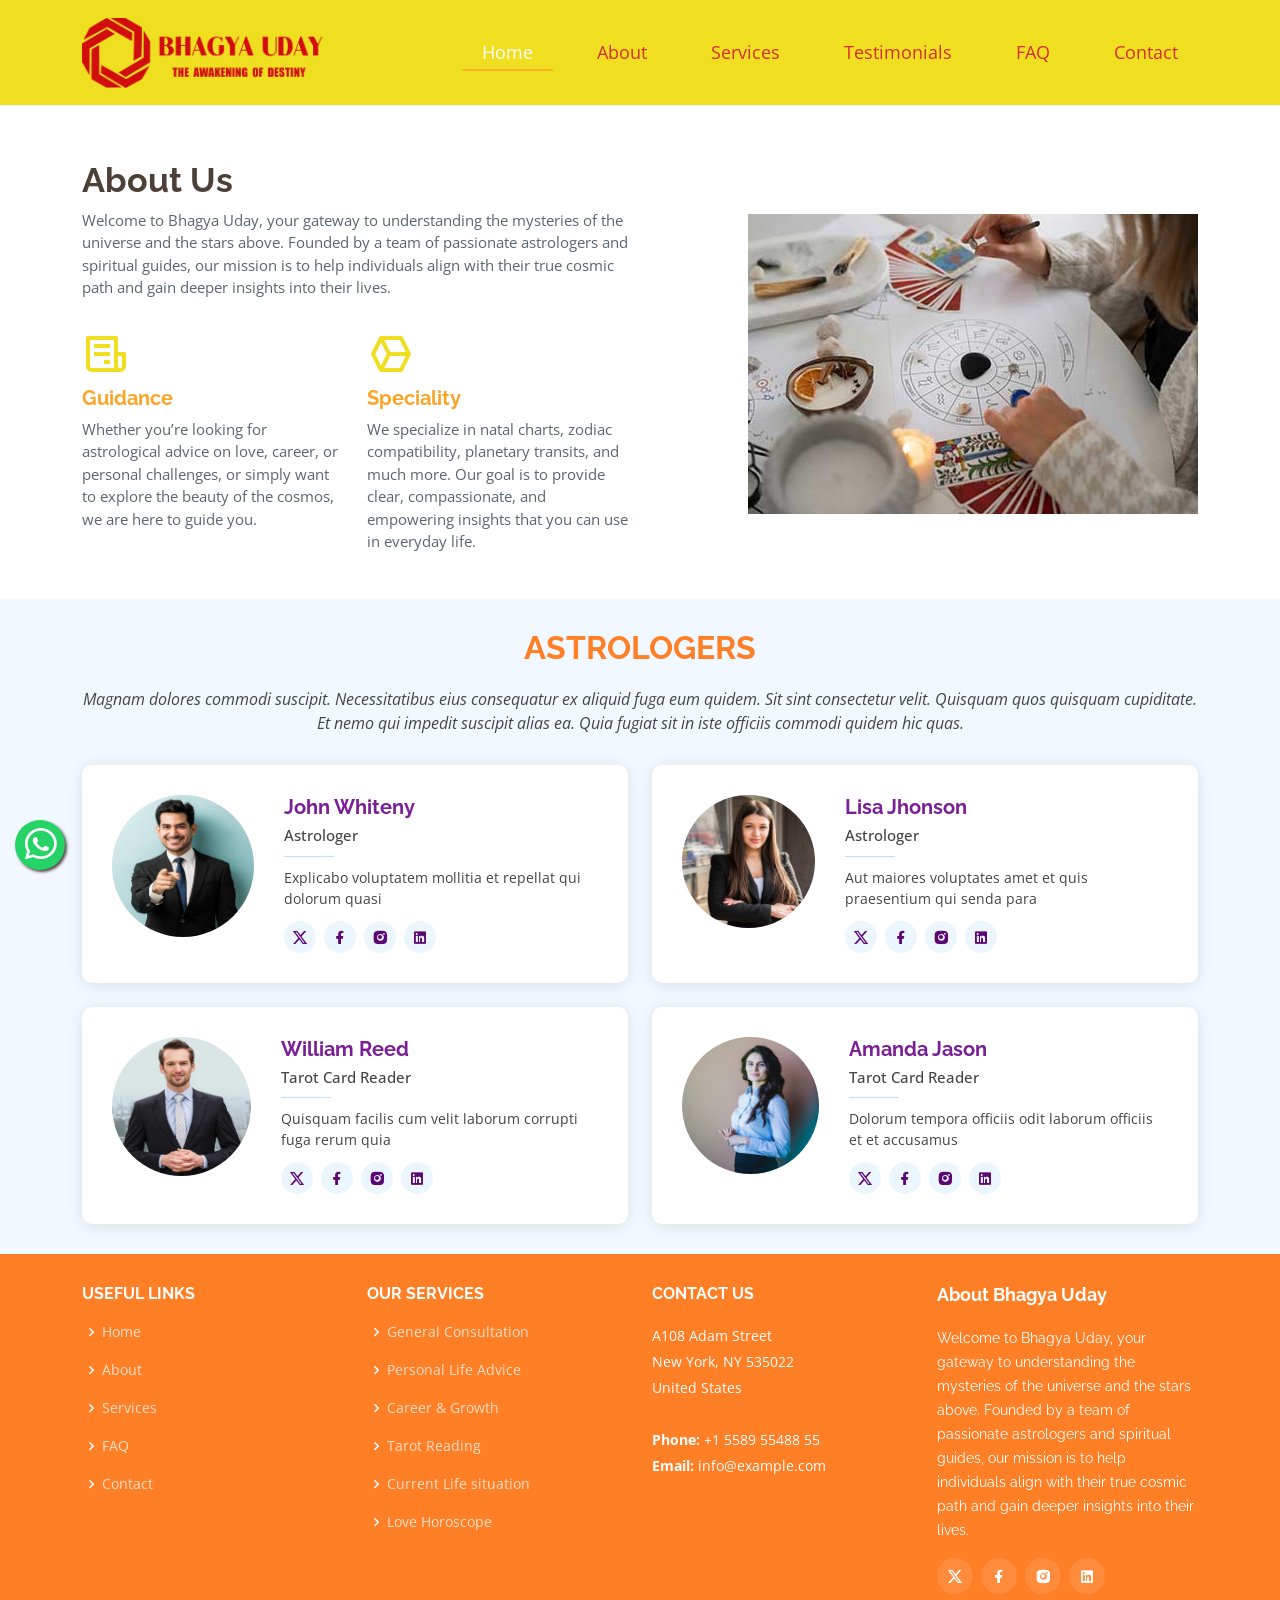
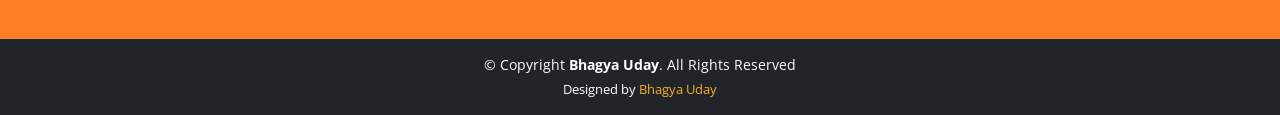
==== commit b3db9c95: "Add files via upload" ====
--- a/about.html
+++ b/about.html
@@ -1,13 +1,11 @@
 <!DOCTYPE html>
 <html lang="en">
 
-
-<!-- Mirrored from www.softwaveocean.com/astrohorizon/about.html by HTTrack Website Copier/3.x [XR&CO'2014], Tue, 18 Mar 2025 10:48:44 GMT -->
 <head>
   <meta charset="utf-8">
   <meta content="width=device-width, initial-scale=1.0" name="viewport">
 
-  <title>AstroHorizon - Index</title>
+  <title>Bhagya Uday - Index</title>
   <meta content="" name="description">
   <meta content="" name="keywords">
 
@@ -77,7 +75,7 @@
                     <div class="col-lg-6 pt-5 pt-lg-0">
                         <h3 data-aos="fade-up">About Us</h3>
                         <p data-aos="fade-up" data-aos-delay="100">
-                            Welcome to AstroHorizon, your gateway to understanding the mysteries of the universe and the stars above. Founded by a team of passionate astrologers and spiritual guides, our mission is to help individuals align with their true cosmic path and gain deeper insights into their lives.
+                            Welcome to Bhagya Uday, your gateway to understanding the mysteries of the universe and the stars above. Founded by a team of passionate astrologers and spiritual guides, our mission is to help individuals align with their true cosmic path and gain deeper insights into their lives.
                         </p>
                         <div class="row">
                             <div class="col-md-6" data-aos="fade-up" data-aos-delay="100">
@@ -228,8 +226,8 @@
                     </div>
 
                     <div class="col-lg-3 col-md-6 footer-info">
-                        <h3>About AstroHorizon</h3>
-                        <p>Welcome to AstroHorizon, your gateway to understanding the mysteries of the universe and the stars above. Founded by a team of passionate astrologers and spiritual guides, our mission is to help individuals align with their true cosmic path and gain deeper insights into their lives.</p>
+                        <h3>About Bhagya Uday</h3>
+                        <p>Welcome to Bhagya Uday, your gateway to understanding the mysteries of the universe and the stars above. Founded by a team of passionate astrologers and spiritual guides, our mission is to help individuals align with their true cosmic path and gain deeper insights into their lives.</p>
                         <div class="social-links mt-3">
                             <a href="#" class="twitter"><i class="ri-twitter-x-fill"></i></a>
                             <a href="#" class="facebook"><i class="ri-facebook-fill"></i></a>
@@ -244,10 +242,10 @@
 
         <div class="container">
             <div class="copyright">
-                &copy; Copyright <strong><span>AstroHorizon</span></strong>. All Rights Reserved
+                &copy; Copyright <strong><span>Bhagya Uday</span></strong>. All Rights Reserved
             </div>
             <div class="credits">
-                Designed by <a href="#">Softwave Ocean</a>
+                Designed by <a href="#">Bhagya Uday</a>
             </div>
         </div>
     </footer><!-- End Footer -->
@@ -274,6 +272,4 @@
 
 </body>
 
-
-<!-- Mirrored from www.softwaveocean.com/astrohorizon/about.html by HTTrack Website Copier/3.x [XR&CO'2014], Tue, 18 Mar 2025 10:48:49 GMT -->
 </html>
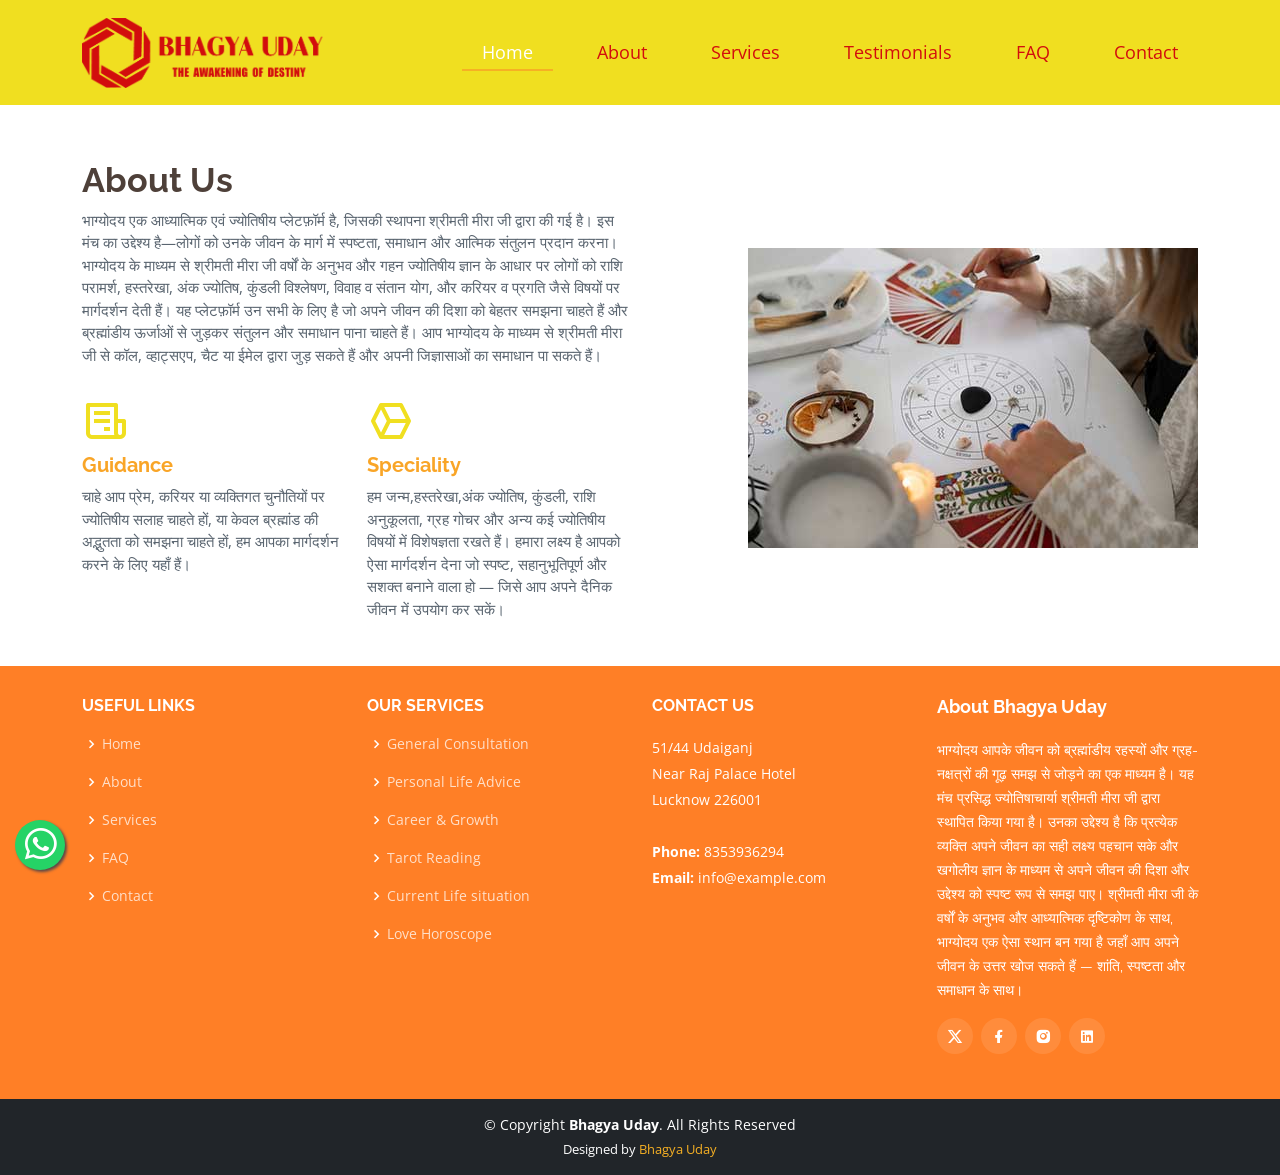
==== commit 186fff83: "Add files via upload" ====
--- a/about.html
+++ b/about.html
@@ -10,7 +10,7 @@
   <meta content="" name="keywords">
 
   <!-- Favicons -->
-  <link href="assets/img/favicon.png" rel="icon">
+  <link href="assets/img/favicon.ico" rel="icon">
   <link href="assets/img/apple-touch-icon.png" rel="apple-touch-icon">
 
   <!-- Google Fonts -->
@@ -75,18 +75,29 @@
                     <div class="col-lg-6 pt-5 pt-lg-0">
                         <h3 data-aos="fade-up">About Us</h3>
                         <p data-aos="fade-up" data-aos-delay="100">
-                            Welcome to Bhagya Uday, your gateway to understanding the mysteries of the universe and the stars above. Founded by a team of passionate astrologers and spiritual guides, our mission is to help individuals align with their true cosmic path and gain deeper insights into their lives.
+
+                            भाग्योदय एक आध्यात्मिक एवं ज्योतिषीय प्लेटफ़ॉर्म है, जिसकी स्थापना श्रीमती मीरा जी द्वारा की गई है। इस मंच का उद्देश्य है—लोगों को उनके जीवन के मार्ग में स्पष्टता, समाधान और आत्मिक संतुलन प्रदान करना।
+
+                            भाग्योदय के माध्यम से श्रीमती मीरा जी वर्षों के अनुभव और गहन ज्योतिषीय ज्ञान के आधार पर लोगों को राशि परामर्श, हस्तरेखा, अंक ज्योतिष, कुंडली विश्लेषण, विवाह व संतान योग, और करियर व प्रगति जैसे विषयों पर मार्गदर्शन देती हैं।
+
+                            यह प्लेटफ़ॉर्म उन सभी के लिए है जो अपने जीवन की दिशा को बेहतर समझना चाहते हैं और ब्रह्मांडीय ऊर्जाओं से जुड़कर संतुलन और समाधान पाना चाहते हैं।
+
+                            आप भाग्योदय के माध्यम से श्रीमती मीरा जी से कॉल, व्हाट्सएप, चैट या ईमेल द्वारा जुड़ सकते हैं और अपनी जिज्ञासाओं का समाधान पा सकते हैं।
                         </p>
                         <div class="row">
                             <div class="col-md-6" data-aos="fade-up" data-aos-delay="100">
                                 <i class="bx bx-receipt"></i>
                                 <h4>Guidance</h4>
-                                <p>Whether you’re looking for astrological advice on love, career, or personal challenges, or simply want to explore the beauty of the cosmos, we are here to guide you. </p>
+                                <p>
+                                    चाहे आप प्रेम, करियर या व्यक्तिगत चुनौतियों पर ज्योतिषीय सलाह चाहते हों, या केवल ब्रह्मांड की अद्भुतता को समझना चाहते हों, हम आपका मार्गदर्शन करने के लिए यहाँ हैं।
+                                </p>
                             </div>
                             <div class="col-md-6" data-aos="fade-up" data-aos-delay="200">
                                 <i class="bx bx-cube-alt"></i>
                                 <h4>Speciality </h4>
-                                <p>We specialize in natal charts, zodiac compatibility, planetary transits, and much more. Our goal is to provide clear, compassionate, and empowering insights that you can use in everyday life.</p>
+                                <p>
+                                    हम जन्म,हस्तरेखा,अंक ज्योतिष, कुंडली, राशि अनुकूलता, ग्रह गोचर और अन्य कई ज्योतिषीय विषयों में विशेषज्ञता रखते हैं। हमारा लक्ष्य है आपको ऐसा मार्गदर्शन देना जो स्पष्ट, सहानुभूतिपूर्ण और सशक्त बनाने वाला हो — जिसे आप अपने दैनिक जीवन में उपयोग कर सकें।
+                                </p>
                             </div>
                         </div>
                     </div>
@@ -98,89 +109,6 @@
 
             </div>
         </section><!-- End About Section -->
-        <!-- ======= Team Section ======= -->
-        <section id="astrologers" class="team section-bg">
-            <div class="container" data-aos="fade-up">
-
-                <div class="section-title">
-                    <h2>Astrologers</h2>
-                    <p>Magnam dolores commodi suscipit. Necessitatibus eius consequatur ex aliquid fuga eum quidem. Sit sint consectetur velit. Quisquam quos quisquam cupiditate. Et nemo qui impedit suscipit alias ea. Quia fugiat sit in iste officiis commodi quidem hic quas.</p>
-                </div>
-
-                <div class="row">
-
-                    <div class="col-lg-6" data-aos="fade-up" data-aos-delay="100">
-                        <div class="member d-flex align-items-start">
-                            <div class="pic"><img src="assets/img/team/team-1.jpg" class="img-fluid" alt=""></div>
-                            <div class="member-info">
-                                <h4>John Whiteny</h4>
-                                <span>Astrologer</span>
-                                <p>Explicabo voluptatem mollitia et repellat qui dolorum quasi</p>
-                                <div class="social">
-                                    <a href="#"><i class="ri-twitter-x-fill"></i></a>
-                                    <a href="#"><i class="ri-facebook-fill"></i></a>
-                                    <a href="#"><i class="ri-instagram-fill"></i></a>
-                                    <a href="#"> <i class="ri-linkedin-box-fill"></i> </a>
-                                </div>
-                            </div>
-                        </div>
-                    </div>
-
-                    <div class="col-lg-6 mt-4 mt-lg-0" data-aos="fade-up" data-aos-delay="200">
-                        <div class="member d-flex align-items-start">
-                            <div class="pic"><img src="assets/img/team/team-2.jpg" class="img-fluid" alt=""></div>
-                            <div class="member-info">
-                                <h4>Lisa Jhonson</h4>
-                                <span>Astrologer</span>
-                                <p>Aut maiores voluptates amet et quis praesentium qui senda para</p>
-                                <div class="social">
-                                    <a href="#"><i class="ri-twitter-x-fill"></i></a>
-                                    <a href="#"><i class="ri-facebook-fill"></i></a>
-                                    <a href="#"><i class="ri-instagram-fill"></i></a>
-                                    <a href="#"> <i class="ri-linkedin-box-fill"></i> </a>
-                                </div>
-                            </div>
-                        </div>
-                    </div>
-
-                    <div class="col-lg-6 mt-4" data-aos="fade-up" data-aos-delay="300">
-                        <div class="member d-flex align-items-start">
-                            <div class="pic"><img src="assets/img/team/team-3.jpg" class="img-fluid" alt=""></div>
-                            <div class="member-info">
-                                <h4>William Reed</h4>
-                                <span>Tarot Card Reader</span>
-                                <p>Quisquam facilis cum velit laborum corrupti fuga rerum quia</p>
-                                <div class="social">
-                                    <a href="#"><i class="ri-twitter-x-fill"></i></a>
-                                    <a href="#"><i class="ri-facebook-fill"></i></a>
-                                    <a href="#"><i class="ri-instagram-fill"></i></a>
-                                    <a href="#"> <i class="ri-linkedin-box-fill"></i> </a>
-                                </div>
-                            </div>
-                        </div>
-                    </div>
-
-                    <div class="col-lg-6 mt-4" data-aos="fade-up" data-aos-delay="400">
-                        <div class="member d-flex align-items-start">
-                            <div class="pic"><img src="assets/img/team/team-4.jpg" class="img-fluid" alt=""></div>
-                            <div class="member-info">
-                                <h4>Amanda Jason</h4>
-                                <span>Tarot Card Reader</span>
-                                <p>Dolorum tempora officiis odit laborum officiis et et accusamus</p>
-                                <div class="social">
-                                    <a href="#"><i class="ri-twitter-x-fill"></i></a>
-                                    <a href="#"><i class="ri-facebook-fill"></i></a>
-                                    <a href="#"><i class="ri-instagram-fill"></i></a>
-                                    <a href="#"> <i class="ri-linkedin-box-fill"></i> </a>
-                                </div>
-                            </div>
-                        </div>
-                    </div>
-
-                </div>
-
-            </div>
-        </section><!-- End Team Section -->
 
     </main><!-- End #main -->
     <!-- ======= Footer ======= -->
@@ -216,10 +144,10 @@
                     <div class="col-lg-3 col-md-6 footer-contact">
                         <h4>Contact Us</h4>
                         <p>
-                            A108 Adam Street <br>
-                            New York, NY 535022<br>
-                            United States <br><br>
-                            <strong>Phone:</strong> +1 5589 55488 55<br>
+                            51/44 Udaiganj  <br>
+                            Near Raj Palace Hotel<br>
+                            Lucknow 226001 <br><br>
+                            <strong>Phone:</strong>&nbsp;8353936294<br>
                             <strong>Email:</strong> info@example.com<br>
                         </p>
 
@@ -227,8 +155,13 @@
 
                     <div class="col-lg-3 col-md-6 footer-info">
                         <h3>About Bhagya Uday</h3>
-                        <p>Welcome to Bhagya Uday, your gateway to understanding the mysteries of the universe and the stars above. Founded by a team of passionate astrologers and spiritual guides, our mission is to help individuals align with their true cosmic path and gain deeper insights into their lives.</p>
-                        <div class="social-links mt-3">
+                        <p>
+                            भाग्योदय आपके जीवन को ब्रह्मांडीय रहस्यों और ग्रह-नक्षत्रों की गूढ़ समझ से जोड़ने का एक माध्यम है।
+
+                            यह मंच प्रसिद्ध ज्योतिषाचार्या श्रीमती मीरा जी द्वारा स्थापित किया गया है। उनका उद्देश्य है कि प्रत्येक व्यक्ति अपने जीवन का सही लक्ष्य पहचान सके और खगोलीय ज्ञान के माध्यम से अपने जीवन की दिशा और उद्देश्य को स्पष्ट रूप से समझ पाए।
+
+                            श्रीमती मीरा जी के वर्षों के अनुभव और आध्यात्मिक दृष्टिकोण के साथ, भाग्योदय एक ऐसा स्थान बन गया है जहाँ आप अपने जीवन के उत्तर खोज सकते हैं — शांति, स्पष्टता और समाधान के साथ।
+                        </p>                        <div class="social-links mt-3">
                             <a href="#" class="twitter"><i class="ri-twitter-x-fill"></i></a>
                             <a href="#" class="facebook"><i class="ri-facebook-fill"></i></a>
                             <a href="#" class="instagram"><i class="ri-instagram-fill"></i></a>
--- a/assets/css/style.css
+++ b/assets/css/style.css
@@ -1,2849 +1,2852 @@
-/*--------------------------------------------------------------
-# General
---------------------------------------------------------------*/
-body {
-  font-family: "Open Sans", sans-serif;
-  color: #444444;
-}
-
-a {
-  text-decoration: none;
-  color: #5c0874;
-}
-
-a:hover {
-  color: #5c0874;
-  text-decoration: none;
-}
-
-h1, h2, h3, h4, h5, h6 {
-  font-family: "Raleway", sans-serif;
-}
-
-/*--------------------------------------------------------------
-# Back to top button
---------------------------------------------------------------*/
-.back-to-top {
-  position: fixed;
-  visibility: hidden;
-  opacity: 0;
-  right: 15px;
-  bottom: 15px;
-  z-index: 996;
-  background: #f9a527;
-  width: 40px;
-  height: 40px;
-  border-radius: 50px;
-  transition: all 0.4s;
-}
-
-.back-to-top i {
-  font-size: 28px;
-  color: #fff;
-  line-height: 0;
-}
-
-.back-to-top:hover {
-  background: #5c0874;
-  color: #fff;
-}
-
-.back-to-top.active {
-  visibility: visible;
-  opacity: 1;
-}
-
-/*--------------------------------------------------------------
-# Preloader
---------------------------------------------------------------*/
-#preloader {
-  position: fixed;
-  top: 0;
-  left: 0;
-  right: 0;
-  bottom: 0;
-  z-index: 9999;
-  overflow: hidden;
-  background: #fff;
-}
-
-#preloader:before {
-  content: "";
-  position: fixed;
-  top: calc(50% - 30px);
-  left: calc(50% - 30px);
-  border: 6px solid #5c0874;
-  border-top-color: #bfe0fd;
-  border-radius: 50%;
-  width: 60px;
-  height: 60px;
-  -webkit-animation: animate-preloader 1s linear infinite;
-  animation: animate-preloader 1s linear infinite;
-}
-
-@-webkit-keyframes animate-preloader {
-  0% {
-    transform: rotate(0deg);
-  }
-  100% {
-    transform: rotate(360deg);
-  }
-}
-
-@keyframes animate-preloader {
-  0% {
-    transform: rotate(0deg);
-  }
-  100% {
-    transform: rotate(360deg);
-  }
-}
-
-/*--------------------------------------------------------------
-# Disable aos animation delay on mobile devices
---------------------------------------------------------------*/
-@media screen and (max-width: 768px) {
-  [data-aos-delay] {
-    transition-delay: 0 !important;
-  }
-}
-
-/*--------------------------------------------------------------
-# Top Bar
---------------------------------------------------------------*/
-#topbar {
-  height: 60px;
-  padding: 0;
-  font-size: 14px;
-  transition: all 0.5s;
-  overflow: hidden;
-  color: rgba(255, 255, 255, 0.8);
-  z-index: 996;
-}
-
-#topbar.topbar-scrolled {
-  top: -60px;
-}
-
-#topbar .contact-info a {
-  line-height: 0;
-  color: rgba(255, 255, 255, 0.8);
-  transition: 0.3s;
-  color:#ff7f26;
-}
-
-#topbar .contact-info a:hover {
-  text-decoration: underline;
-}
-
-#topbar .contact-info i {
-  color: #f6b024;
-  line-height: 0;
-  margin-right: 5px;
-}
-
-#topbar .contact-info .phone-icon {
-  margin-left: 15px;
-}
-
-#topbar .cta {
-  background: transparent;
-}
-
-#topbar .cta a {
-  color: #fff;
-  background: #f6b024;
-  padding: 6px 24px 8px 24px;
-  display: inline-block;
-  transition: 0.3s;
-  border-radius: 50px;
-}
-
-#topbar .cta a:hover {
-  background: #f1a40a;
-}
-
-/*--------------------------------------------------------------
-# Header
---------------------------------------------------------------*/
-#header {
-  /*background: rgba(0, 0, 0, 0.1);*/
-  transition: all 0.5s;
-  z-index: 997;
-  height: 105px;
-  /*top: 60px;*/
-  background: #f0df20;
-}
-
-#header.header-scrolled {
-  background: #f0df20;
-  top: 0;
-}
-
-#header .logo {
-  font-size: 30px;
-  margin: 0;
-  padding: 0;
-  line-height: 1;
-  font-weight: 400;
-  letter-spacing: 2px;
-  text-transform: uppercase;
-}
-
-#header .logo a {
-  color: #fff;
-}
-
-#header .logo img {
-  max-height: 100px;
-}
-
-.header-inner-pages {
-  background: rgb(92 8 116) !important;
-}
-
-.topbar-inner-pages {
-  background: rgb(122 31 149) !important;
-}
-.custom-inner-pages{
-  margin-top: 130px;
-}
-/*--------------------------------------------------------------
-# Navigation Menu
---------------------------------------------------------------*/
-/**
-* Desktop Navigation 
-*/
-.navbar {
-  padding: 0;
-}
-
-.navbar ul {
-  margin: 0;
-  padding: 0;
-  display: flex;
-  list-style: none;
-  align-items: center;
-}
-
-.navbar li {
-  position: relative;
-}
-
-.navbar > ul > li {
-  position: relative;
-  white-space: nowrap;
-  padding: 10px 0 10px 24px;
-}
-
-.navbar a {
-  display: flex;
-  align-items: center;
-  justify-content: space-between;
-  padding: 0 20px;
-  font-size: 18px;
-  color: #d42f2f;
-  white-space: nowrap;
-  transition: 0.3s;
-  position: relative;
-}
-
-.navbar a i {
-  font-size: 12px;
-  line-height: 0;
-  margin-left: 5px;
-}
-
-.navbar > ul > li > a:before {
-  content: "";
-  position: absolute;
-  width: 100%;
-  height: 2px;
-  bottom: -5px;
-  left: 0;
-  background-color: #f6b024;
-  visibility: hidden;
-  width: 0px;
-  transition: all 0.3s ease-in-out 0s;
-}
-
-.navbar a:hover:before, .navbar li:hover > a:before, .navbar .active:before {
-  visibility: visible;
-  width: 100%;
-}
-
-.navbar a:hover, .navbar .active, .navbar li:hover > a {
-  color: #fff;
-}
-
-.navbar .dropdown ul {
-  display: block;
-  position: absolute;
-  left: 14px;
-  top: calc(100% + 30px);
-  margin: 0;
-  padding: 10px 0;
-  z-index: 99;
-  opacity: 0;
-  visibility: hidden;
-  background: #fff;
-  box-shadow: 0px 0px 30px rgba(127, 137, 161, 0.25);
-  transition: 0.3s;
-  border-radius: 8px;
-}
-
-.navbar .dropdown ul li {
-  min-width: 200px;
-}
-
-.navbar .dropdown ul a {
-  padding: 10px 20px;
-  font-size: 14px;
-  font-weight: 500;
-  text-transform: none;
-  color: #032e54;
-}
-
-.navbar .dropdown ul a i {
-  font-size: 12px;
-}
-
-.navbar .dropdown ul a:hover, .navbar .dropdown ul .active:hover, .navbar .dropdown ul li:hover > a {
-  color: #5c0874;
-}
-
-.navbar .dropdown:hover > ul {
-  opacity: 1;
-  top: 100%;
-  visibility: visible;
-}
-
-.navbar .dropdown .dropdown ul {
-  top: 0;
-  left: calc(100% - 30px);
-  visibility: hidden;
-}
-
-.navbar .dropdown .dropdown:hover > ul {
-  opacity: 1;
-  top: 0;
-  left: 100%;
-  visibility: visible;
-}
-
-@media (max-width: 1366px) {
-  .navbar .dropdown .dropdown ul {
-    left: -90%;
-  }
-  .navbar .dropdown .dropdown:hover > ul {
-    left: -100%;
-  }
-}
-
-/**
-* Mobile Navigation 
-*/
-.mobile-nav-toggle {
-  color: #fff;
-  font-size: 28px;
-  cursor: pointer;
-  display: none;
-  line-height: 0;
-  transition: 0.5s;
-}
-
-.mobile-nav-toggle.bi-x {
-  color: #f6b024;
-}
-
-@media (max-width: 991px) {
-  .mobile-nav-toggle {
-    display: block;
-  }
-  .navbar ul {
-    display: none;
-  }
-}
-
-.navbar-mobile {
-  position: fixed;
-  overflow: hidden;
-  top: 0;
-  right: 0;
-  left: 0;
-  bottom: 0;
-  background: #5c0874;
-  transition: 0.3s;
-  z-index: 999;
-}
-
-.navbar-mobile .mobile-nav-toggle {
-  position: absolute;
-  top: 15px;
-  right: 15px;
-}
-
-.navbar-mobile ul {
-  display: block;
-  position: absolute;
-  top: 55px;
-  right: 15px;
-  bottom: 15px;
-  left: 15px;
-  padding: 10px 0;
-  border-radius: 10px;
-  background-color: #fff;
-  overflow-y: auto;
-  transition: 0.3s;
-}
-
-.navbar-mobile > ul > li {
-  padding: 0;
-}
-
-.navbar-mobile a {
-  padding: 10px 20px;
-  font-size: 15px;
-  color: #5c0874;
-}
-
-.navbar-mobile a:hover:before, .navbar-mobile li:hover > a:before, .navbar-mobile .active:before {
-  visibility: hidden;
-}
-
-.navbar-mobile a:hover, .navbar-mobile .active, .navbar-mobile li:hover > a {
-  color: #f6b024;
-}
-
-.navbar-mobile .getstarted {
-  margin: 15px;
-}
-
-.navbar-mobile .dropdown ul {
-  position: static;
-  display: none;
-  margin: 10px 20px;
-  padding: 10px 0;
-  z-index: 99;
-  opacity: 1;
-  visibility: visible;
-  background: #fff;
-  box-shadow: 0px 0px 30px rgba(127, 137, 161, 0.25);
-}
-
-.navbar-mobile .dropdown ul li {
-  min-width: 200px;
-}
-
-.navbar-mobile .dropdown ul a {
-  padding: 10px 20px;
-}
-
-.navbar-mobile .dropdown ul a i {
-  font-size: 12px;
-}
-
-.navbar-mobile .dropdown ul a:hover, .navbar-mobile .dropdown ul .active:hover, .navbar-mobile .dropdown ul li:hover > a {
-  color: #f6b024;
-}
-
-.navbar-mobile .dropdown > .dropdown-active {
-  display: block;
-}
-
-/*--------------------------------------------------------------
-# Hero Section
---------------------------------------------------------------*/
-#hero {
-  height: 630px;
-  width: 100%;
-  overflow: hidden;
-  position: relative;
-  /*background:  #7a1f95 100%;*/
-  background: #ff7f26 100%;
-  padding: 0;
-}
-
-.hero-waves {
-  display: block;
-  width: 100%;
-  height: 60px;
-  position: relative;
-}
-
-@-webkit-keyframes move-forever1 {
-  0% {
-    transform: translate(85px, 0%);
-  }
-  100% {
-    transform: translate(-90px, 0%);
-  }
-}
-
-@keyframes move-forever1 {
-  0% {
-    transform: translate(85px, 0%);
-  }
-  100% {
-    transform: translate(-90px, 0%);
-  }
-}
-
-@-webkit-keyframes move-forever2 {
-  0% {
-    transform: translate(-90px, 0%);
-  }
-  100% {
-    transform: translate(85px, 0%);
-  }
-}
-
-@keyframes move-forever2 {
-  0% {
-    transform: translate(-90px, 0%);
-  }
-  100% {
-    transform: translate(85px, 0%);
-  }
-}
-
-@-webkit-keyframes move-forever3 {
-  0% {
-    transform: translate(-90px, 0%);
-  }
-  100% {
-    transform: translate(85px, 0%);
-  }
-}
-
-@keyframes move-forever3 {
-  0% {
-    transform: translate(-90px, 0%);
-  }
-  100% {
-    transform: translate(85px, 0%);
-  }
-}
-
-#hero h1 {
-  margin: 20px 0;
-  font-size: 48px;
-  font-weight: 700;
-  line-height: 56px;
-  color: #fff;
-}
-
-#hero h2 {
-  color: #fff;
-  margin-bottom: 50px;
-  font-size: 24px;
-}
-#hero p {
-  color: #fff;
-}
-
-#hero .btn-get-started {
-  font-family: "Open Sans", sans-serif;
-  font-weight: 500;
-  font-size: 16px;
-  letter-spacing: 1px;
-  display: inline-block;
-  padding: 8px 28px;
-  border-radius: 3px;
-  transition: 0.5s;
-  margin: 10px;
-  color: #fff;
-  background: #7a1f95;
-}
-
-#hero .btn-get-started:hover {
-  background: #2cc5f1;
-}
-
-
-#hero .btn-chat-started {
-    font-family: "Open Sans", sans-serif;
-    font-weight: 500;
-    font-size: 16px;
-    letter-spacing: 1px;
-    display: inline-block;
-    padding: 8px 28px;
-    border-radius: 3px;
-    transition: 0.5s;
-    margin: 10px;
-    color: #7a1f95;
-    background: #ffffff;
-}
-
-#hero .btn-chat-started:hover {
-  background: #f9a527;
-  color: #fff;
-}
-#hero .spin {
-  animation: spin 10s infinite linear;
-}
-#hero .animated {
-  animation: up-down 2s ease-in-out infinite alternate-reverse both;
-}
-#app-feature .animated {
-    animation: up-down 2s ease-in-out infinite alternate-reverse both;
-}
-@media (min-width: 1024px) {
-  #hero {
-    background-attachment: fixed;
-  }
-}
-
-@media (max-width: 991px) {
-  #hero {
-    height: 710px;
-  }
-  #app-feature .animated {
-   -webkit-animation: none;
-    animation: none;
-    margin-bottom: 13%;
-}
-  #hero .animated {
-    -webkit-animation: none;
-    animation: none;
-  }
-  #hero .hero-img {
-    margin-top: 130px;
-    text-align: center;
-  }
-  #hero .hero-img img {
-    width: 50%;
-  }
-}
-
-@media (max-width: 768px) {
-  #hero h1 {
-    font-size: 28px;
-    line-height: 36px;
-  }
-  #hero h2 {
-    font-size: 18px;
-    line-height: 24px;
-    margin-bottom: 30px;
-  }
-  #hero .hero-img img {
-    width: 70%;
-  }
-}
-
-@media (max-width: 575px) {
-  #hero .hero-img img {
-    width: 80%;
-  }
-}
-
-@-webkit-keyframes up-down {
-  0% {
-    transform: translateY(10px);
-  }
-  100% {
-    transform: translateY(-10px);
-  }
-}
-
-@keyframes up-down {
-  0% {
-    transform: translateY(10px);
-  }
-  100% {
-    transform: translateY(-10px);
-  }
-}
-
-@keyframes spin {
-    from {
-        transform:rotate(0deg);
-    }
-    to {
-        transform:rotate(360deg);
-    }
-}
-/* ---- particles.js container ---- */
-
-#particles-js {
-  position: absolute;
-  width: 100%;
-  height: 100%;
-  z-index: 0;
-  background-image: url("");
-  background-repeat: no-repeat;
-  background-size: cover;
-  background-position: 50% 50%;
-}
-.zi {
-  z-index: 99
-}
-/*--------------------------------------------------------------
-# Sections General
---------------------------------------------------------------*/
-section {
-  padding: 30px 0;
-  overflow: hidden;
-}
-
-.section-bg {
-  background-color: #f1f8ff;
-}
-
-.section-title {
-  text-align: center;
-  padding-bottom: 30px;
-}
-
-.section-title h2 {
-  font-size: 32px;
-  font-weight: bold;
-  text-transform: uppercase;
-  margin-bottom: 20px;
-  padding-bottom: 0;
-  color: #ff7f26;
-}
-
-.section-title p {
-  margin-bottom: 0;
-  font-style: italic;
-}
-
-/*--------------------------------------------------------------
-# Icon Boxes
---------------------------------------------------------------*/
-.icon-boxes {
-  padding-top: 0;
-  position: relative;
-  z-index: 100;
-}
-
-.icon-boxes .icon-box {
-  padding: 40px 30px;
-  position: relative;
-  overflow: hidden;
-  background: #fff;
-  box-shadow: 5px 10px 29px 0 rgba(68, 88, 144, 0.2);
-  transition: all 0.3s ease-in-out;
-  border-radius: 10px;
-}
-
-.icon-boxes .icon {
-  margin: 0 auto 20px auto;
-  display: inline-block;
-  text-align: center;
-}
-
-.icon-boxes .icon i {
-  font-size: 36px;
-  line-height: 1;
-  color: #f6b024;
-}
-
-.icon-boxes .title {
-  font-weight: 700;
-  margin-bottom: 15px;
-  font-size: 18px;
-}
-
-.icon-boxes .title a {
-  color: #7a1f95;
-}
-
-.icon-boxes .description {
-  font-size: 15px;
-  line-height: 28px;
-  margin-bottom: 0;
-  color: #777777;
-}
-
-/*--------------------------------------------------------------
-# About
---------------------------------------------------------------*/
-.about h3 {
-  font-weight: 700;
-  font-size: 34px;
-  color: #4e4039;
-}
-
-.about h4 {
-    font-size: 20px;
-    font-weight: 700;
-    margin-top: 5px;
-    color: #f9a527;
-    /*#4e4039;*/
-}
-
-.about i {
-    font-size: 48px;
-    margin-top: 15px;
-    color: #f0df20;
-    /*#f9a527;*/
-}
-
-.about p {
-  font-size: 15px;
-  color: #5a6570;
-}
-
-@media (max-width: 991px) {
-  .about .about-img img {
-    max-width: 70%;
-  }
-}
-
-@media (max-width: 767px) {
-  .about .about-img img {
-    max-width: 90%;
-  }
-}
-
-/*--------------------------------------------------------------
-# Services
---------------------------------------------------------------*/
-.services .icon-box {
-  text-align: center;
-  padding: 70px 20px 80px 20px;
-  transition: all ease-in-out 0.3s;
-  background: #fff;
-}
-
-.services .icon-box .icon {
-  margin: 0 auto;
-  width: 100px;
-  height: 100px;
-  display: flex;
-  align-items: center;
-  justify-content: center;
-  transition: ease-in-out 0.3s;
-  position: relative;
-}
-
-.services .icon-box .icon i {
-  font-size: 36px;
-  transition: 0.5s;
-  position: relative;
-}
-
-.services .icon-box .icon svg {
-  position: absolute;
-  top: 0;
-  left: 0;
-}
-
-.services .icon-box .icon svg path {
-  transition: 0.5s;
-  fill: #f5f5f5;
-}
-
-.services .icon-box h4 {
-  font-weight: 600;
-  margin: 10px 0 15px 0;
-  font-size: 22px;
-}
-
-.services .icon-box h4 a {
-  color: #5c0874;
-  transition: ease-in-out 0.3s;
-}
-
-.services .icon-box p {
-  line-height: 24px;
-  font-size: 14px;
-  margin-bottom: 0;
-}
-
-.services .icon-box:hover {
-  border-color: #fff;
-  box-shadow: 0px 0 25px 0 rgba(0, 0, 0, 0.1);
-}
-
-.services .iconbox-purple i {
-  color: #5c0874;
-}
-
-.services .iconbox-purple:hover .icon i {
-  color: #fff;
-}
-
-.services .iconbox-purple:hover .icon path {
-  fill: #5c0874;
-}
-
-.services .iconbox-orange i {
-  color: #ffa76e;
-}
-
-.services .iconbox-orange:hover .icon i {
-  color: #fff;
-}
-
-.services .iconbox-orange:hover .icon path {
-  fill: #ffa76e;
-}
-
-.services .iconbox-pink i {
-  color: #e80368;
-}
-
-.services .iconbox-pink:hover .icon i {
-  color: #fff;
-}
-
-.services .iconbox-pink:hover .icon path {
-  fill: #e80368;
-}
-
-.services .iconbox-yellow i {
-  color: #ffbb2c;
-}
-
-.services .iconbox-yellow:hover .icon i {
-  color: #fff;
-}
-
-.services .iconbox-yellow:hover .icon path {
-  fill: #ffbb2c;
-}
-
-.services .iconbox-red i {
-  color: #ff5828;
-}
-
-.services .iconbox-red:hover .icon i {
-  color: #fff;
-}
-
-.services .iconbox-red:hover .icon path {
-  fill: #ff5828;
-}
-
-.services .iconbox-teal i {
-  color: #11dbcf;
-}
-
-.services .iconbox-teal:hover .icon i {
-  color: #fff;
-}
-
-.services .iconbox-teal:hover .icon path {
-  fill: #11dbcf;
-}
-/*--------------------------------------------------------------
-# Clients
---------------------------------------------------------------*/
-.clients .swiper-slide img {
-  opacity: 0.5;
-  transition: 0.3s;
-}
-
-.clients .swiper-slide:hover img {
-  opacity: 1;
-}
-
-.clients .swiper-pagination {
-  margin-top: 20px;
-  position: relative;
-}
-
-.clients .swiper-pagination .swiper-pagination-bullet {
-  width: 12px;
-  height: 12px;
-  background-color: #fff;
-  opacity: 1;
-  border: 1px solid #5c0874;
-}
-
-.clients .swiper-pagination .swiper-pagination-bullet-active {
-  background-color: #5c0874;
-}
-
-.clients .owl-item {
-  display: flex;
-  justify-content: center;
-  align-items: center;
-  padding: 0 20px;
-}
-
-.clients .owl-item img {
-  width: 60%;
-  opacity: 0.5;
-  transition: 0.3s;
-}
-
-.clients .owl-item img:hover {
-  opacity: 1;
-}
-
-.clients .owl-nav, .clients .owl-dots {
-  margin-top: 5px;
-  text-align: center;
-}
-
-.clients .owl-dot {
-  display: inline-block;
-  margin: 0 5px;
-  width: 12px;
-  height: 12px;
-  border-radius: 50%;
-  background-color: #ddd !important;
-}
-
-.clients .owl-dot.active {
-  background-color: #5c0874 !important;
-}
-
-/*--------------------------------------------------------------
-# Why Us
---------------------------------------------------------------*/
-.why-us {
-  background: #f1f8ff;
-  padding: 0;
-}
-
-.why-us .content {
-  padding: 60px 100px 0 100px;
-}
-
-.why-us .content h3 {
-  font-weight: 400;
-  font-size: 34px;
-}
-
-.why-us .content h4 {
-  font-size: 20px;
-  font-weight: 700;
-  margin-top: 5px;
-}
-
-.why-us .content p {
-  font-size: 15px;
-  color: #848484;
-}
-
-.why-us .video-box {
-  background-size: cover;
-  background-repeat: no-repeat;
-  background-position: center center;
-  min-height: 400px;
-  position: relative;
-}
-
-.why-us .accordion-list {
-  padding: 0 100px 60px 100px;
-}
-
-.why-us .accordion-list ul {
-  padding: 0;
-  list-style: none;
-}
-
-.why-us .accordion-list li + li {
-  margin-top: 15px;
-}
-
-.why-us .accordion-list li {
-  padding: 20px;
-  background: #fff;
-  border-radius: 4px;
-}
-
-.why-us .accordion-list a {
-  display: block;
-  position: relative;
-  font-family: "Poppins", sans-serif;
-  font-size: 16px;
-  line-height: 24px;
-  font-weight: 500;
-  padding-right: 30px;
-  outline: none;
-  cursor: pointer;
-}
-
-.why-us .accordion-list span {
-  color: #5c0874;
-  font-weight: 600;
-  font-size: 18px;
-  padding-right: 10px;
-}
-
-.why-us .accordion-list i {
-  font-size: 24px;
-  position: absolute;
-  right: 0;
-  top: 0;
-}
-
-.why-us .accordion-list p {
-  margin-bottom: 0;
-  padding: 10px 0 0 0;
-}
-
-.why-us .accordion-list .icon-show {
-  display: none;
-}
-
-.why-us .accordion-list a.collapsed {
-  color: #343a40;
-}
-
-.why-us .accordion-list a.collapsed:hover {
-  color: #5c0874;
-}
-
-.why-us .accordion-list a.collapsed .icon-show {
-  display: inline-block;
-}
-
-.why-us .accordion-list a.collapsed .icon-close {
-  display: none;
-}
-
-.why-us .play-btn {
-  width: 94px;
-  height: 94px;
-  background: radial-gradient(#5c0874 50%, rgba(8, 128, 232, 0.4) 52%);
-  border-radius: 50%;
-  display: block;
-  position: absolute;
-  left: calc(50% - 47px);
-  top: calc(50% - 47px);
-  overflow: hidden;
-}
-
-.why-us .play-btn::after {
-  content: '';
-  position: absolute;
-  left: 50%;
-  top: 50%;
-  transform: translateX(-40%) translateY(-50%);
-  width: 0;
-  height: 0;
-  border-top: 10px solid transparent;
-  border-bottom: 10px solid transparent;
-  border-left: 15px solid #fff;
-  z-index: 100;
-  transition: all 400ms cubic-bezier(0.55, 0.055, 0.675, 0.19);
-}
-
-.why-us .play-btn::before {
-  content: '';
-  position: absolute;
-  width: 120px;
-  height: 120px;
-  -webkit-animation-delay: 0s;
-  animation-delay: 0s;
-  -webkit-animation: pulsate-btn 2s;
-  animation: pulsate-btn 2s;
-  -webkit-animation-direction: forwards;
-  animation-direction: forwards;
-  -webkit-animation-iteration-count: infinite;
-  animation-iteration-count: infinite;
-  -webkit-animation-timing-function: steps;
-  animation-timing-function: steps;
-  opacity: 1;
-  border-radius: 50%;
-  border: 5px solid rgba(8, 128, 232, 0.7);
-  top: -15%;
-  left: -15%;
-  background: rgba(198, 16, 0, 0);
-}
-
-.why-us .play-btn:hover::after {
-  border-left: 15px solid #5c0874;
-  transform: scale(20);
-}
-
-.why-us .play-btn:hover::before {
-  content: '';
-  position: absolute;
-  left: 50%;
-  top: 50%;
-  transform: translateX(-40%) translateY(-50%);
-  width: 0;
-  height: 0;
-  border: none;
-  border-top: 10px solid transparent;
-  border-bottom: 10px solid transparent;
-  border-left: 15px solid #fff;
-  z-index: 200;
-  -webkit-animation: none;
-  animation: none;
-  border-radius: 0;
-}
-
-@media (max-width: 1024px) {
-  .why-us .content, .why-us .accordion-list {
-    padding-left: 0;
-    padding-right: 0;
-  }
-}
-
-@media (max-width: 992px) {
-  .why-us .content {
-    padding-top: 30px;
-  }
-  .why-us .accordion-list {
-    padding-bottom: 30px;
-  }
-}
-
-@-webkit-keyframes pulsate-btn {
-  0% {
-    transform: scale(0.6, 0.6);
-    opacity: 1;
-  }
-  100% {
-    transform: scale(1, 1);
-    opacity: 0;
-  }
-}
-
-@keyframes pulsate-btn {
-  0% {
-    transform: scale(0.6, 0.6);
-    opacity: 1;
-  }
-  100% {
-    transform: scale(1, 1);
-    opacity: 0;
-  }
-}
-
-/*--------------------------------------------------------------
-# Services
---------------------------------------------------------------*/
-.services .icon-box {
-  text-align: center;
-  padding: 35px 20px 35px 20px;
-  transition: all ease-in-out 0.3s;
-  background: #fff;
-}
-
-.services .icon-box .icon {
-  margin: 0 auto;
-  width: 100px;
-  height: 100px;
-  display: flex;
-  align-items: center;
-  justify-content: center;
-  transition: ease-in-out 0.3s;
-  position: relative;
-}
-
-.services .icon-box .icon i {
-  font-size: 36px;
-  transition: 0.5s;
-  position: relative;
-}
-
-.services .icon-box .icon svg {
-  position: absolute;
-  top: 0;
-  left: 0;
-}
-
-.services .icon-box .icon svg path {
-  transition: 0.5s;
-  fill: #f5f5f5;
-}
-
-.services .icon-box h4 {
-  font-weight: 600;
-  margin: 10px 0 15px 0;
-  font-size: 22px;
-}
-
-    .services .icon-box h4 a {
-        color: #ff7f26;
-        transition: ease-in-out 0.3s;
-    }
-
-.services .icon-box p {
-  line-height: 24px;
-  font-size: 14px;
-  margin-bottom: 0;
-}
-
-.services .icon-box:hover {
-  border-color: #fff;
-  box-shadow: 0px 0 25px 0 rgba(0, 0, 0, 0.1);
-}
-
-.services .iconbox-purple i {
-    color: #f0df20;
-}
-
-.services .iconbox-purple:hover .icon i {
-  color: #fff;
-}
-
-.services .iconbox-purple:hover .icon path {
-    fill: #ff7f26;
-}
-
-.services .iconbox-orange i {
-  color: #ffa76e;
-}
-
-.services .iconbox-orange:hover .icon i {
-  color: #fff;
-}
-
-.services .iconbox-orange:hover .icon path {
-  fill: #ffa76e;
-}
-
-.services .iconbox-pink i {
-  color: #e80368;
-}
-
-.services .iconbox-pink:hover .icon i {
-  color: #fff;
-}
-
-.services .iconbox-pink:hover .icon path {
-  fill: #e80368;
-}
-
-.services .iconbox-yellow i {
-  color: #ffbb2c;
-}
-
-.services .iconbox-yellow:hover .icon i {
-  color: #fff;
-}
-
-.services .iconbox-yellow:hover .icon path {
-  fill: #ffbb2c;
-}
-
-.services .iconbox-red i {
-  color: #ff5828;
-}
-
-.services .iconbox-red:hover .icon i {
-  color: #fff;
-}
-
-.services .iconbox-red:hover .icon path {
-  fill: #ff5828;
-}
-
-.services .iconbox-teal i {
-  color: #11dbcf;
-}
-
-.services .iconbox-teal:hover .icon i {
-  color: #fff;
-}
-
-.services .iconbox-teal:hover .icon path {
-  fill: #11dbcf;
-}
-
-/*--------------------------------------------------------------
-# Cta
---------------------------------------------------------------*/
-.cta {
-    background: linear-gradient(#ff7f2680, #f0df20), url(../img/bg.jpg) fixed center center;
-    background-size: cover;
-    padding: 120px 0;
-}
-
-.cta h3 {
-  color: #fff;
-  font-size: 28px;
-  font-weight: 700;
-}
-
-.cta p {
-  color: #fff;
-}
-
-.cta .cta-btn {
-  font-family: "Raleway", sans-serif;
-  text-transform: uppercase;
-  font-weight: 500;
-  font-size: 15px;
-  letter-spacing: 0.5px;
-  display: inline-block;
-  padding: 8px 26px;
-  border-radius: 2px;
-  transition: 0.5s;
-  margin: 10px;
-  border-radius: 50px;
-  border: 2px solid #f6b024;
-  color: #fff;
-}
-
-.cta .cta-btn:hover {
-  background: #f6b024;
-}
-
-@media (max-width: 1024px) {
-  .cta {
-    background-attachment: scroll;
-  }
-}
-
-@media (min-width: 769px) {
-  .cta .cta-btn-container {
-    display: flex;
-    align-items: center;
-    justify-content: flex-end;
-  }
-}
-
-/*--------------------------------------------------------------
-# Portfoio
---------------------------------------------------------------*/
-.portfoio #portfolio-flters {
-  padding: 0;
-  margin: 0 auto 25px auto;
-  list-style: none;
-  text-align: center;
-  border-radius: 50px;
-}
-
-.portfoio #portfolio-flters li {
-  cursor: pointer;
-  display: inline-block;
-  padding: 8px 18px 10px 18px;
-  font-size: 14px;
-  font-weight: 500;
-  line-height: 1;
-  color: #444444;
-  margin: 0 3px 10px 3px;
-  transition: all ease-in-out 0.3s;
-  border-radius: 50px;
-}
-
-.portfoio #portfolio-flters li:hover, .portfoio #portfolio-flters li.filter-active {
-  color: #fff;
-  background: #5c0874;
-}
-
-.portfoio #portfolio-flters li:last-child {
-  margin-right: 0;
-}
-
-.portfoio .portfolio-item {
-  margin-bottom: 30px;
-  overflow: hidden;
-}
-
-.portfoio .portfolio-item img {
-  position: relative;
-  top: 0;
-  transition: all 0.6s cubic-bezier(0.645, 0.045, 0.355, 1);
-}
-
-.portfoio .portfolio-item .portfolio-info {
-  opacity: 0;
-  position: absolute;
-  left: 15px;
-  right: 15px;
-  bottom: -50px;
-  z-index: 3;
-  transition: all ease-in-out 0.3s;
-  background: #5c0874;
-  padding: 15px 20px;
-}
-
-.portfoio .portfolio-item .portfolio-info h4 {
-  font-size: 18px;
-  color: #fff;
-  font-weight: 600;
-}
-
-.portfoio .portfolio-item .portfolio-info p {
-  color: #fff;
-  font-size: 14px;
-  margin-bottom: 0;
-}
-
-.portfoio .portfolio-item .portfolio-info .preview-link, .portfoio .portfolio-item .portfolio-info .details-link {
-  position: absolute;
-  right: 50px;
-  font-size: 24px;
-  top: calc(50% - 18px);
-  color: white;
-  transition: ease-in-out 0.3s;
-}
-
-.portfoio .portfolio-item .portfolio-info .preview-link:hover, .portfoio .portfolio-item .portfolio-info .details-link:hover {
-  color: #8ec8fb;
-}
-
-.portfoio .portfolio-item .portfolio-info .details-link {
-  right: 15px;
-}
-
-.portfoio .portfolio-item:hover img {
-  top: -30px;
-}
-
-.portfoio .portfolio-item:hover .portfolio-info {
-  opacity: 1;
-  bottom: 0;
-}
-
-/*--------------------------------------------------------------
-# Portfolio Details
---------------------------------------------------------------*/
-.portfolio-details {
-  padding-top: 170px;
-}
-
-.portfolio-details .portfolio-details-slider img {
-  width: 100%;
-}
-
-.portfolio-details .portfolio-details-slider .swiper-pagination {
-  margin-top: 20px;
-  position: relative;
-}
-
-.portfolio-details .portfolio-details-slider .swiper-pagination .swiper-pagination-bullet {
-  width: 12px;
-  height: 12px;
-  background-color: #fff;
-  opacity: 1;
-  border: 1px solid #5c0874;
-}
-
-.portfolio-details .portfolio-details-slider .swiper-pagination .swiper-pagination-bullet-active {
-  background-color: #5c0874;
-}
-
-.portfolio-details .portfolio-info {
-  padding: 30px;
-  box-shadow: 0px 0 30px rgba(246, 176, 36, 0.08);
-}
-
-.portfolio-details .portfolio-info h3 {
-  font-size: 22px;
-  font-weight: 700;
-  margin-bottom: 20px;
-  padding-bottom: 20px;
-  border-bottom: 1px solid #eee;
-}
-
-.portfolio-details .portfolio-info ul {
-  list-style: none;
-  padding: 0;
-  font-size: 15px;
-}
-
-.portfolio-details .portfolio-info ul li + li {
-  margin-top: 10px;
-}
-
-.portfolio-details .portfolio-description {
-  padding-top: 0px;
-}
-
-.portfolio-details .portfolio-description h2 {
-  font-size: 26px;
-  font-weight: 700;
-  margin-bottom: 20px;
-}
-
-.portfolio-details .portfolio-description p {
-  padding: 0;
-}
-
-/*--------------------------------------------------------------
-# Team
---------------------------------------------------------------*/
-.team .member {
-  position: relative;
-  box-shadow: 0px 2px 15px rgba(0, 0, 0, 0.1);
-  padding: 30px;
-  border-radius: 10px;
-  background: #fff;
-}
-
-.team .member .pic {
-  overflow: hidden;
-  width: 180px;
-  border-radius: 50%;
-}
-
-.team .member .pic img {
-  transition: ease-in-out 0.3s;
-}
-
-.team .member:hover img {
-  transform: scale(1.1);
-}
-
-.team .member .member-info {
-  padding-left: 30px;
-}
-
-.team .member h4 {
-  font-weight: 700;
-  margin-bottom: 5px;
-  font-size: 20px;
-  color: #7a1f95;
-}
-
-.team .member span {
-  display: block;
-  font-size: 15px;
-  padding-bottom: 10px;
-  position: relative;
-  font-weight: 500;
-}
-
-.team .member span::after {
-  content: '';
-  position: absolute;
-  display: block;
-  width: 50px;
-  height: 1px;
-  background: #bfe0fd;
-  bottom: 0;
-  left: 0;
-}
-
-.team .member p {
-  margin: 10px 0 0 0;
-  font-size: 14px;
-}
-
-.team .member .social {
-  margin-top: 12px;
-  display: flex;
-  align-items: center;
-  justify-content: flex-start;
-}
-
-.team .member .social a {
-  transition: ease-in-out 0.3s;
-  display: flex;
-  align-items: center;
-  justify-content: center;
-  border-radius: 50px;
-  width: 32px;
-  height: 32px;
-  background: #ecf6fe;
-  color: #5c0874;
-}
-
-.team .member .social a i {
-  font-size: 16px;
-  margin: 0 2px;
-}
-
-.team .member .social a:hover {
-  background: #5c0874;
-  color: #fff;
-}
-
-.team .member .social a + a {
-  margin-left: 8px;
-}
-
-/*--------------------------------------------------------------
-# Pricing
---------------------------------------------------------------*/
-.pricing .box {
-  padding: 20px;
-  background: #fff;
-  text-align: center;
-  box-shadow: 0px 0px 4px rgba(0, 0, 0, 0.12);
-  border-radius: 5px;
-  position: relative;
-  overflow: hidden;
-}
-
-.pricing h3 {
-  font-weight: 400;
-  margin: -20px -20px 20px -20px;
-  padding: 20px 15px;
-  font-size: 18px;
-  font-weight: 700;
-  color: #7a1f95;
-  background: #f8f8f8;
-}
-
-.pricing h4 {
-  font-size: 36px;
-  color: #5c0874;
-  font-weight: 600;
-  font-family: "Poppins", sans-serif;
-  margin-bottom: 20px;
-}
-
-.pricing h4 sup {
-  font-size: 20px;
-  top: -15px;
-  left: -3px;
-}
-
-.pricing h4 span {
-  color: #bababa;
-  font-size: 16px;
-  font-weight: 300;
-}
-
-.pricing ul {
-  padding: 0;
-  list-style: none;
-  color: #444444;
-  text-align: center;
-  line-height: 20px;
-  font-size: 14px;
-}
-
-.pricing ul li {
-  padding-bottom: 16px;
-}
-
-.pricing ul i {
-  color: #5c0874;
-  font-size: 18px;
-  padding-right: 4px;
-}
-
-.pricing ul .na {
-  color: #ccc;
-  text-decoration: line-through;
-}
-
-.pricing .btn-wrap {
-  margin: 20px -20px -20px -20px;
-  padding: 20px 15px;
-  background: #f8f8f8;
-  text-align: center;
-}
-
-.pricing .btn-buy {
-  background: #5c0874;
-  display: inline-block;
-  padding: 8px 35px 10px 35px;
-  border-radius: 50px;
-  color: #fff;
-  transition: none;
-  font-size: 14px;
-  font-weight: 400;
-  font-family: "Raleway", sans-serif;
-  font-weight: 600;
-  transition: 0.3s;
-}
-
-.pricing .btn-buy:hover {
-  background: #2b99f8;
-}
-
-.pricing .featured h3 {
-  color: #fff;
-  background: #5c0874;
-}
-
-.pricing .advanced {
-  width: 200px;
-  position: absolute;
-  top: 18px;
-  right: -68px;
-  transform: rotate(45deg);
-  z-index: 1;
-  font-size: 14px;
-  padding: 1px 0 3px 0;
-  background: #5c0874;
-  color: #fff;
-}
-
-/*--------------------------------------------------------------
-# Frequently Asked Questions
---------------------------------------------------------------*/
-.faq .faq-list {
-  padding: 0 100px;
-}
-
-.faq .faq-list ul {
-  padding: 0;
-  list-style: none;
-}
-
-.faq .faq-list li + li {
-  margin-top: 15px;
-}
-
-.faq .faq-list li {
-  padding: 20px;
-  background: #fff;
-  border-radius: 4px;
-  position: relative;
-}
-
-.faq .faq-list a {
-  display: block;
-  position: relative;
-  font-family: "Poppins", sans-serif;
-  font-size: 16px;
-  line-height: 24px;
-  font-weight: 500;
-  padding: 0 30px;
-  outline: none;
-  cursor: pointer;
-}
-
-.faq .faq-list .icon-help {
-  font-size: 24px;
-  position: absolute;
-  right: 0;
-  left: 20px;
-  color: #5c0874;
-}
-
-.faq .faq-list .icon-show, .faq .faq-list .icon-close {
-  font-size: 24px;
-  position: absolute;
-  right: 0;
-  top: 0;
-}
-
-.faq .faq-list p {
-  margin-bottom: 0;
-  padding: 10px 0 0 0;
-}
-
-.faq .faq-list .icon-show {
-  display: none;
-}
-
-.faq .faq-list a.collapsed {
-  color: #343a40;
-}
-
-.faq .faq-list a.collapsed:hover {
-  color: #5c0874;
-}
-
-.faq .faq-list a.collapsed .icon-show {
-  display: inline-block;
-}
-
-.faq .faq-list a.collapsed .icon-close {
-  display: none;
-}
-
-@media (max-width: 1200px) {
-  .faq .faq-list {
-    padding: 0;
-  }
-}
-
-/*--------------------------------------------------------------
-# Contact
---------------------------------------------------------------*/
-.contact {
-  background: url("../img/contact-bg.png") left center no-repeat;
-  position: relative;
-}
-
-.contact:before {
-  content: "";
-  background: rgba(255, 255, 255, 0.7);
-  position: absolute;
-  bottom: 0;
-  top: 0;
-  left: 0;
-  right: 0;
-}
-
-.contact .container {
-  position: relative;
-}
-
-.contact .info {
-  width: 100%;
-}
-
-.contact .info i {
-  font-size: 20px;
-  background: #5c0874;
-  color: #fff;
-  float: left;
-  width: 44px;
-  height: 44px;
-  display: flex;
-  justify-content: center;
-  align-items: center;
-  border-radius: 50px;
-  transition: all 0.3s ease-in-out;
-}
-
-.contact .info h4 {
-  padding: 0 0 0 60px;
-  font-size: 20px;
-  font-weight: 700;
-  margin-bottom: 5px;
-  color: #f9a527;
-}
-
-.contact .info p {
-  padding: 0 0 0 60px;
-  margin-bottom: 0;
-  font-size: 14px;
-  color: #444444;
-}
-
-.contact .info .email, .contact .info .phone {
-  margin-top: 40px;
-}
-
-.contact .php-email-form {
-  width: 100%;
-  background: #fff;
-}
-
-.contact .php-email-form .form-group {
-  padding-bottom: 8px;
-}
-
-.contact .php-email-form .error-message {
-  display: none;
-  color: #fff;
-  background: #ed3c0d;
-  text-align: left;
-  padding: 15px;
-  font-weight: 600;
-}
-
-.contact .php-email-form .error-message br + br {
-  margin-top: 25px;
-}
-
-.contact .php-email-form .sent-message {
-  display: none;
-  color: #fff;
-  background: #18d26e;
-  text-align: center;
-  padding: 15px;
-  font-weight: 600;
-}
-
-.contact .php-email-form .loading {
-  display: none;
-  background: #fff;
-  text-align: center;
-  padding: 15px;
-}
-
-.contact .php-email-form .loading:before {
-  content: "";
-  display: inline-block;
-  border-radius: 50%;
-  width: 24px;
-  height: 24px;
-  margin: 0 10px -6px 0;
-  border: 3px solid #18d26e;
-  border-top-color: #eee;
-  -webkit-animation: animate-loading 1s linear infinite;
-  animation: animate-loading 1s linear infinite;
-}
-
-.contact .php-email-form input, .contact .php-email-form textarea {
-  border-radius: 4px;
-  box-shadow: none;
-  font-size: 14px;
-}
-
-.contact .php-email-form input {
-  height: 44px;
-}
-
-.contact .php-email-form textarea {
-  padding: 10px 12px;
-}
-
-.contact .php-email-form button[type="submit"] {
-  border: 0;
-  padding: 10px 32px;
-  color: #5c0874;
-  transition: 0.4s;
-  border-radius: 50px;
-  border: 2px solid #5c0874;
-  background: #fff;
-}
-
-.contact .php-email-form button[type="submit"]:hover {
-  background: #5c0874;
-  color: #fff;
-}
-
-@-webkit-keyframes animate-loading {
-  0% {
-    transform: rotate(0deg);
-  }
-  100% {
-    transform: rotate(360deg);
-  }
-}
-
-@keyframes animate-loading {
-  0% {
-    transform: rotate(0deg);
-  }
-  100% {
-    transform: rotate(360deg);
-  }
-}
-
-/*--------------------------------------------------------------
-# Breadcrumbs
---------------------------------------------------------------*/
-.breadcrumbs {
-  padding: 15px 0;
-  background: #ecf6fe;
-  margin-top: 130px;
-}
-
-.breadcrumbs h2 {
-  font-size: 26px;
-  font-weight: 600;
-  color: #043c6d;
-}
-
-.breadcrumbs ol {
-  display: flex;
-  flex-wrap: wrap;
-  list-style: none;
-  padding: 0 0 10px 0;
-  margin: 0;
-  font-size: 14px;
-}
-
-.breadcrumbs ol li + li {
-  padding-left: 10px;
-}
-
-.breadcrumbs ol li + li::before {
-  display: inline-block;
-  padding-right: 10px;
-  color: #f8c255;
-  content: "/";
-}
-
-/*--------------------------------------------------------------
-# Blog
---------------------------------------------------------------*/
-.blog {
-  padding: 40px 0 20px 0;
-}
-
-.blog .entry {
-  padding: 30px;
-  margin-bottom: 60px;
-  box-shadow: 0 4px 16px rgba(0, 0, 0, 0.1);
-}
-
-.blog .entry .entry-img {
-  max-height: 440px;
-  margin: -30px -30px 20px -30px;
-  overflow: hidden;
-}
-
-.blog .entry .entry-title {
-  font-size: 28px;
-  font-weight: bold;
-  padding: 0;
-  margin: 0 0 20px 0;
-}
-
-.blog .entry .entry-title a {
-  color: #f9a527;
-  transition: 0.3s;
-}
-
-.blog .entry .entry-title a:hover {
-  color: #f6b024;
-}
-
-.blog .entry .entry-meta {
-  margin-bottom: 15px;
-  color: #2b99f8;
-}
-
-.blog .entry .entry-meta ul {
-  display: flex;
-  flex-wrap: wrap;
-  list-style: none;
-  align-items: center;
-  padding: 0;
-  margin: 0;
-}
-
-.blog .entry .entry-meta ul li + li {
-  padding-left: 20px;
-}
-
-.blog .entry .entry-meta i {
-  font-size: 16px;
-  margin-right: 8px;
-  line-height: 0;
-}
-
-.blog .entry .entry-meta a {
-  color: #777777;
-  font-size: 14px;
-  display: inline-block;
-  line-height: 1;
-}
-
-.blog .entry .entry-content p {
-  line-height: 24px;
-}
-
-.blog .entry .entry-content .read-more {
-  -moz-text-align-last: right;
-  text-align-last: right;
-}
-
-.blog .entry .entry-content .read-more a {
-  display: inline-block;
-  background: #f6b024;
-  color: #fff;
-  padding: 6px 20px;
-  transition: 0.3s;
-  font-size: 14px;
-  border-radius: 4px;
-}
-
-.blog .entry .entry-content .read-more a:hover {
-  background: #f7b93c;
-}
-
-.blog .entry .entry-content h3 {
-  font-size: 22px;
-  margin-top: 30px;
-  font-weight: bold;
-}
-
-.blog .entry .entry-content blockquote {
-  overflow: hidden;
-  background-color: #fafafa;
-  padding: 60px;
-  position: relative;
-  text-align: center;
-  margin: 20px 0;
-}
-
-.blog .entry .entry-content blockquote p {
-  color: #444444;
-  line-height: 1.6;
-  margin-bottom: 0;
-  font-style: italic;
-  font-weight: 500;
-  font-size: 22px;
-}
-
-.blog .entry .entry-content blockquote::after {
-  content: '';
-  position: absolute;
-  left: 0;
-  top: 0;
-  bottom: 0;
-  width: 3px;
-  background-color: #5c0874;
-  margin-top: 20px;
-  margin-bottom: 20px;
-}
-
-.blog .entry .entry-footer {
-  padding-top: 10px;
-  border-top: 1px solid #e6e6e6;
-}
-
-.blog .entry .entry-footer i {
-  color: #8ec8fb;
-  display: inline;
-}
-
-.blog .entry .entry-footer a {
-  color: #138df7;
-  transition: 0.3s;
-}
-
-.blog .entry .entry-footer a:hover {
-  color: #f6b024;
-}
-
-.blog .entry .entry-footer .cats {
-  list-style: none;
-  display: inline;
-  padding: 0 20px 0 0;
-  font-size: 14px;
-}
-
-.blog .entry .entry-footer .cats li {
-  display: inline-block;
-}
-
-.blog .entry .entry-footer .tags {
-  list-style: none;
-  display: inline;
-  padding: 0;
-  font-size: 14px;
-}
-
-.blog .entry .entry-footer .tags li {
-  display: inline-block;
-}
-
-.blog .entry .entry-footer .tags li + li::before {
-  padding-right: 6px;
-  color: #6c757d;
-  content: ",";
-}
-
-.blog .entry .entry-footer .share {
-  font-size: 16px;
-}
-
-.blog .entry .entry-footer .share i {
-  padding-left: 5px;
-}
-
-.blog .entry-single {
-  margin-bottom: 30px;
-}
-
-.blog .blog-author {
-  padding: 20px;
-  margin-bottom: 30px;
-  box-shadow: 0 4px 16px rgba(0, 0, 0, 0.1);
-}
-
-.blog .blog-author img {
-  width: 120px;
-  margin-right: 20px;
-}
-
-.blog .blog-author h4 {
-  font-weight: 600;
-  font-size: 22px;
-  margin-bottom: 0px;
-  padding: 0;
-  color: #5c0874;
-}
-
-.blog .blog-author .social-links {
-  margin: 0 10px 10px 0;
-}
-
-.blog .blog-author .social-links a {
-  color: rgba(8, 128, 232, 0.5);
-  margin-right: 5px;
-}
-
-.blog .blog-author p {
-  font-style: italic;
-  color: #b7b7b7;
-}
-
-.blog .blog-comments {
-  margin-bottom: 30px;
-}
-
-.blog .blog-comments .comments-count {
-  font-weight: bold;
-}
-
-.blog .blog-comments .comment {
-  margin-top: 30px;
-  position: relative;
-}
-
-.blog .blog-comments .comment .comment-img {
-  margin-right: 14px;
-}
-
-.blog .blog-comments .comment .comment-img img {
-  width: 60px;
-}
-
-.blog .blog-comments .comment h5 {
-  font-size: 16px;
-  margin-bottom: 2px;
-}
-
-.blog .blog-comments .comment h5 a {
-  font-weight: bold;
-  color: #444444;
-  transition: 0.3s;
-}
-
-.blog .blog-comments .comment h5 a:hover {
-  color: #f6b024;
-}
-
-.blog .blog-comments .comment h5 .reply {
-  padding-left: 10px;
-  color: #5c0874;
-}
-
-.blog .blog-comments .comment h5 .reply i {
-  font-size: 20px;
-}
-
-.blog .blog-comments .comment time {
-  display: block;
-  font-size: 14px;
-  color: #2b99f8;
-  margin-bottom: 5px;
-}
-
-.blog .blog-comments .comment.comment-reply {
-  padding-left: 40px;
-}
-
-.blog .blog-comments .reply-form {
-  margin-top: 30px;
-  padding: 30px;
-  box-shadow: 0 4px 16px rgba(0, 0, 0, 0.1);
-}
-
-.blog .blog-comments .reply-form h4 {
-  font-weight: bold;
-  font-size: 22px;
-}
-
-.blog .blog-comments .reply-form p {
-  font-size: 14px;
-}
-
-.blog .blog-comments .reply-form input {
-  border-radius: 4px;
-  padding: 10px 10px;
-  font-size: 14px;
-}
-
-.blog .blog-comments .reply-form input:focus {
-  box-shadow: none;
-  border-color: #fad386;
-}
-
-.blog .blog-comments .reply-form textarea {
-  border-radius: 4px;
-  padding: 10px 10px;
-  font-size: 14px;
-}
-
-.blog .blog-comments .reply-form textarea:focus {
-  box-shadow: none;
-  border-color: #fad386;
-}
-
-.blog .blog-comments .reply-form .form-group {
-  margin-bottom: 25px;
-}
-
-.blog .blog-comments .reply-form .btn-primary {
-  border-radius: 4px;
-  padding: 10px 20px;
-  border: 0;
-  background-color: #5c0874;
-}
-
-.blog .blog-comments .reply-form .btn-primary:hover {
-  background-color: #138df7;
-}
-
-.blog .blog-pagination {
-  color: #5c0874;
-}
-
-.blog .blog-pagination ul {
-  display: flex;
-  padding: 0;
-  margin: 0;
-  list-style: none;
-}
-
-.blog .blog-pagination li {
-  margin: 0 5px;
-  transition: 0.3s;
-}
-
-.blog .blog-pagination li a {
-  color: #5c0874;
-  padding: 7px 16px;
-  display: flex;
-  align-items: center;
-  justify-content: center;
-}
-
-.blog .blog-pagination li.active, .blog .blog-pagination li:hover {
-  background: #f6b024;
-}
-
-.blog .blog-pagination li.active a, .blog .blog-pagination li:hover a {
-  color: #fff;
-}
-
-.blog .sidebar {
-  padding: 30px;
-  margin: 0 0 60px 20px;
-  box-shadow: 0 4px 16px rgba(0, 0, 0, 0.1);
-}
-
-.blog .sidebar .sidebar-title {
-  font-size: 20px;
-  font-weight: 700;
-  padding: 0 0 0 0;
-  margin: 0 0 15px 0;
-  color: #0665b7;
-  position: relative;
-}
-
-.blog .sidebar .sidebar-item {
-  margin-bottom: 30px;
-}
-
-.blog .sidebar .search-form form {
-  background: #fff;
-  border: 1px solid #ddd;
-  padding: 3px 10px;
-  position: relative;
-}
-
-.blog .sidebar .search-form form input[type="text"] {
-  border: 0;
-  padding: 4px;
-  border-radius: 4px;
-  width: calc(100% - 40px);
-}
-
-.blog .sidebar .search-form form button {
-  position: absolute;
-  top: 0;
-  right: 0;
-  bottom: 0;
-  border: 0;
-  background: none;
-  font-size: 16px;
-  padding: 0 15px;
-  margin: -1px;
-  background: #f6b024;
-  color: #fff;
-  transition: 0.3s;
-  border-radius: 0 4px 4px 0;
-  line-height: 0;
-}
-
-.blog .sidebar .search-form form button i {
-  line-height: 0;
-}
-
-.blog .sidebar .search-form form button:hover {
-  background: #f8c255;
-}
-
-.blog .sidebar .categories ul {
-  list-style: none;
-  padding: 0;
-}
-
-.blog .sidebar .categories ul li + li {
-  padding-top: 10px;
-}
-
-.blog .sidebar .categories ul a {
-  color: #0665b7;
-  transition: 0.3s;
-}
-
-.blog .sidebar .categories ul a:hover {
-  color: #f6b024;
-}
-
-.blog .sidebar .categories ul a span {
-  padding-left: 5px;
-  color: #aaaaaa;
-  font-size: 14px;
-}
-
-.blog .sidebar .recent-posts .post-item + .post-item {
-  margin-top: 15px;
-}
-
-.blog .sidebar .recent-posts img {
-  width: 80px;
-  float: left;
-}
-
-.blog .sidebar .recent-posts h4 {
-  font-size: 15px;
-  margin-left: 95px;
-  font-weight: bold;
-}
-
-.blog .sidebar .recent-posts h4 a {
-  color: #0665b7;
-  transition: 0.3s;
-}
-
-.blog .sidebar .recent-posts h4 a:hover {
-  color: #f6b024;
-}
-
-.blog .sidebar .recent-posts time {
-  display: block;
-  margin-left: 95px;
-  font-style: italic;
-  font-size: 14px;
-  color: #aaaaaa;
-}
-
-.blog .sidebar .tags {
-  margin-bottom: -10px;
-}
-
-.blog .sidebar .tags ul {
-  list-style: none;
-  padding: 0;
-}
-
-.blog .sidebar .tags ul li {
-  display: inline-block;
-}
-
-.blog .sidebar .tags ul a {
-  color: #5c0874;
-  font-size: 14px;
-  padding: 6px 14px;
-  margin: 0 6px 8px 0;
-  border: 1px solid white;
-  display: inline-block;
-  transition: 0.3s;
-}
-
-.blog .sidebar .tags ul a:hover {
-  color: #fff;
-  border: 1px solid #f6b024;
-  background: #f6b024;
-}
-
-.blog .sidebar .tags ul a span {
-  padding-left: 5px;
-  color: white;
-  font-size: 14px;
-}
-
-/*--------------------------------------------------------------
-# Footer
---------------------------------------------------------------*/
-#footer {
-    background: #212529;
-    padding: 0 0 15px 0;
-    color: #fff;
-    font-size: 14px;
-}
-
-#footer .footer-newsletter {
-  padding: 50px 0;
-  background: #7a1f95;
-}
-
-#footer .footer-newsletter h4 {
-  font-size: 24px;
-  margin: 0 0 20px 0;
-  padding: 0;
-  line-height: 1;
-  font-weight: 600;
-}
-
-#footer .footer-newsletter form {
-  margin-top: 30px;
-  background: #fff;
-  padding: 6px 10px;
-  position: relative;
-  border-radius: 50px;
-}
-
-#footer .footer-newsletter form input[type="email"] {
-  border: 0;
-  padding: 4px;
-  width: calc(100% - 100px);
-}
-
-#footer .footer-newsletter form input[type="submit"] {
-  position: absolute;
-  top: 0;
-  right: 0;
-  bottom: 0;
-  border: 0;
-  background: none;
-  font-size: 16px;
-  padding: 0 20px;
-  margin: 3px;
-  background: #f6b024;
-  color: #fff;
-  transition: 0.3s;
-  border-radius: 50px;
-}
-
-#footer .footer-newsletter form input[type="submit"]:hover {
-  background: #5c0874;
-}
-
-#footer .footer-top 
-{
-        background: #ff7f26;
-        padding: 30px 0 15px 0;
- }
-
-#footer .footer-top .footer-info {
-  margin-bottom: 30px;
-}
-
-#footer .footer-top .footer-info h3 {
-  font-size: 18px;
-  margin: 0 0 20px 0;
-  padding: 2px 0 2px 0;
-  line-height: 1;
-  font-weight: 700;
-}
-
-#footer .footer-top .footer-info p {
-  font-size: 14px;
-  line-height: 24px;
-  margin-bottom: 0;
-  font-family: "Raleway", sans-serif;
-  color: #fff;
-}
-
-#footer .footer-top .social-links a {
-  font-size: 16px;
-  display: inline-block;
-  background: rgba(255, 255, 255, 0.1);
-  color: #fff;
-  line-height: 1;
-  padding: 10px 0;
-  margin-right: 4px;
-  border-radius: 50%;
-  text-align: center;
-  width: 36px;
-  height: 36px;
-  transition: 0.3s;
-}
-
-#footer .footer-top .social-links a:hover {
-  background: #f6b024;
-  color: #fff;
-  text-decoration: none;
-}
-
-#footer .footer-top h4 {
-  font-size: 16px;
-  font-weight: bold;
-  color: #fff;
-  text-transform: uppercase;
-  position: relative;
-  padding-bottom: 12px;
-}
-
-#footer .footer-top .footer-links {
-  margin-bottom: 30px;
-}
-
-#footer .footer-top .footer-links ul {
-  list-style: none;
-  padding: 0;
-  margin: 0;
-}
-
-#footer .footer-top .footer-links ul i {
-  padding-right: 2px;
-  color: #ffffff;
-  font-size: 18px;
-  line-height: 1;
-}
-
-#footer .footer-top .footer-links ul li {
-  padding: 10px 0;
-  display: flex;
-  align-items: center;
-}
-
-#footer .footer-top .footer-links ul li:first-child {
-  padding-top: 0;
-}
-
-#footer .footer-top .footer-links ul a {
-  color: rgba(255, 255, 255, 0.75);
-  transition: 0.3s;
-  display: inline-block;
-  line-height: 1;
-}
-
-#footer .footer-top .footer-links ul a:hover {
-  color: #fff;
-}
-
-#footer .footer-top .footer-contact {
-  margin-bottom: 30px;
-}
-
-#footer .footer-top .footer-contact p {
-  line-height: 26px;
-}
-
-#footer .copyright {
-  text-align: center;
-  padding-top: 15px;
-}
-
-#footer .credits {
-  padding-top: 5px;
-  text-align: center;
-  font-size: 13px;
-  color: #fff;
-}
-
-#footer .credits a {
-  color: #f6b024;
-}
-/*--------------------------------------------------------------
-# Testimonials
---------------------------------------------------------------*/
-.testimonials .testimonial-item {
-  box-sizing: content-box;
-  min-height: 320px;
-}
-
-.testimonials .testimonial-item .testimonial-img {
-  width: 90px;
-  border-radius: 50%;
-  margin: -40px 0 0 40px;
-  position: relative;
-  z-index: 2;
-  border: 6px solid #fff;
-  box-shadow: 0px 2px 15px rgba(0, 0, 0, 0.1);
-}
-
-.testimonials .testimonial-item h3 {
-  font-size: 18px;
-  font-weight: bold;
-  margin: 10px 0 5px 45px;
-  color: #f9a527;
-}
-
-.testimonials .testimonial-item h4 {
-  font-size: 14px;
-  color: #999;
-  margin: 0 0 0 45px;
-}
-
-    .testimonials .testimonial-item .quote-icon-left, .testimonials .testimonial-item .quote-icon-right {
-        color: #ff7f26;
-        font-size: 26px;
-    }
-
-.testimonials .testimonial-item .quote-icon-left {
-  display: inline-block;
-  left: -5px;
-  position: relative;
-}
-
-.testimonials .testimonial-item .quote-icon-right {
-  display: inline-block;
-  right: -5px;
-  position: relative;
-  top: 10px;
-}
-
-.testimonials .testimonial-item p {
-  font-style: italic;
-  margin: 0 15px 0 15px;
-  padding: 20px 20px 60px 20px;
-  background: #fff;
-  position: relative;
-  border-radius: 6px;
-  position: relative;
-  z-index: 1;
-  box-shadow: 0 0px 20px 0 rgba(0, 0, 0, 0.1);
-}
-
-.testimonials .swiper-pagination {
-  margin-top: 20px;
-  position: relative;
-}
-
-    .testimonials .swiper-pagination .swiper-pagination-bullet {
-        width: 12px;
-        height: 12px;
-        background-color: #fff;
-        opacity: 1;
-        border:1px solid #ff7f26;
-    }
-
-    .testimonials .swiper-pagination .swiper-pagination-bullet-active {
-        background-color: #f0df20;
-    }
-
-@media (max-width: 767px) {
-  .testimonials {
-    margin: 30px 10px;
-  }
-}
-.modal-footer{
-  justify-content: center;
-}
-.modal-title {
-    margin-left: 30%;
-}
-.modal-content {
-  margin-top: 25%;
-}
-.custom-button {
-    border: 0;
-    padding: 6px 32px;
-    color: #ff7f26;
-    transition: 0.4s;
-    border-radius: 50px;
-    border: 2px solid #f0df20;
-    background: #fff;
-}
-    .custom-button:hover {
-        background: #f0df20;
-        color: #fff;
-    }
-.thank-you h1{
-  margin-bottom: 20px;
-}
-
-.thank-you h2{
-  margin-bottom: 40px;
-}
-.display_none {
-    display: none
-}
-.icon-box .mb-20{
-  margin-bottom: 40px;
-}
-.whats-app {
-            width: 50px;
-            height: 50px;
-            left: 15px;
-            border-radius: 50px;
-            font-size: 32px;
-            box-shadow: 2px 2px 3px #5a4848;
-            z-index: 100;
-            position: fixed;
-            text-align: center;
-            color: #fff;
-        }
-        .whats-app {
-            bottom: 30px;
-            background-color: #25d366;
-        }
-        .my-float, .my-float1 {
-            margin-top: 13px;
-        }
+/*--------------------------------------------------------------
+# General
+--------------------------------------------------------------*/
+body {
+  font-family: "Open Sans", sans-serif;
+  color: #444444;
+}
+
+a {
+  text-decoration: none;
+  color: #5c0874;
+}
+
+a:hover {
+  color: #5c0874;
+  text-decoration: none;
+}
+
+h1, h2, h3, h4, h5, h6 {
+  font-family: "Raleway", sans-serif;
+}
+
+/*--------------------------------------------------------------
+# Back to top button
+--------------------------------------------------------------*/
+.back-to-top {
+  position: fixed;
+  visibility: hidden;
+  opacity: 0;
+  right: 15px;
+  bottom: 15px;
+  z-index: 996;
+  background: #f9a527;
+  width: 40px;
+  height: 40px;
+  border-radius: 50px;
+  transition: all 0.4s;
+}
+
+.back-to-top i {
+  font-size: 28px;
+  color: #fff;
+  line-height: 0;
+}
+
+.back-to-top:hover {
+  background: #5c0874;
+  color: #fff;
+}
+
+.back-to-top.active {
+  visibility: visible;
+  opacity: 1;
+}
+
+/*--------------------------------------------------------------
+# Preloader
+--------------------------------------------------------------*/
+#preloader {
+  position: fixed;
+  top: 0;
+  left: 0;
+  right: 0;
+  bottom: 0;
+  z-index: 9999;
+  overflow: hidden;
+  background: #fff;
+}
+
+#preloader:before {
+  content: "";
+  position: fixed;
+  top: calc(50% - 30px);
+  left: calc(50% - 30px);
+  border: 6px solid #5c0874;
+  border-top-color: #bfe0fd;
+  border-radius: 50%;
+  width: 60px;
+  height: 60px;
+  -webkit-animation: animate-preloader 1s linear infinite;
+  animation: animate-preloader 1s linear infinite;
+}
+
+@-webkit-keyframes animate-preloader {
+  0% {
+    transform: rotate(0deg);
+  }
+  100% {
+    transform: rotate(360deg);
+  }
+}
+
+@keyframes animate-preloader {
+  0% {
+    transform: rotate(0deg);
+  }
+  100% {
+    transform: rotate(360deg);
+  }
+}
+
+/*--------------------------------------------------------------
+# Disable aos animation delay on mobile devices
+--------------------------------------------------------------*/
+@media screen and (max-width: 768px) {
+  [data-aos-delay] {
+    transition-delay: 0 !important;
+  }
+}
+
+/*--------------------------------------------------------------
+# Top Bar
+--------------------------------------------------------------*/
+#topbar {
+  height: 60px;
+  padding: 0;
+  font-size: 14px;
+  transition: all 0.5s;
+  overflow: hidden;
+  color: rgba(255, 255, 255, 0.8);
+  z-index: 996;
+}
+
+#topbar.topbar-scrolled {
+  top: -60px;
+}
+
+#topbar .contact-info a {
+  line-height: 0;
+  color: rgba(255, 255, 255, 0.8);
+  transition: 0.3s;
+  color:#ff7f26;
+}
+
+#topbar .contact-info a:hover {
+  text-decoration: underline;
+}
+
+#topbar .contact-info i {
+  color: #f6b024;
+  line-height: 0;
+  margin-right: 5px;
+}
+
+#topbar .contact-info .phone-icon {
+  margin-left: 15px;
+}
+
+#topbar .cta {
+  background: transparent;
+}
+
+#topbar .cta a {
+  color: #fff;
+  background: #f6b024;
+  padding: 6px 24px 8px 24px;
+  display: inline-block;
+  transition: 0.3s;
+  border-radius: 50px;
+}
+
+#topbar .cta a:hover {
+  background: #f1a40a;
+}
+
+/*--------------------------------------------------------------
+# Header
+--------------------------------------------------------------*/
+#header {
+  /*background: rgba(0, 0, 0, 0.1);*/
+  transition: all 0.5s;
+  z-index: 997;
+  height: 105px;
+  /*top: 60px;*/
+  background: #f0df20;
+}
+
+#header.header-scrolled {
+  background: #f0df20;
+  top: 0;
+}
+
+#header .logo {
+  font-size: 30px;
+  margin: 0;
+  padding: 0;
+  line-height: 1;
+  font-weight: 400;
+  letter-spacing: 2px;
+  text-transform: uppercase;
+}
+
+#header .logo a {
+  color: #fff;
+}
+
+#header .logo img {
+  max-height: 100px;
+}
+
+.header-inner-pages {
+  background: rgb(92 8 116) !important;
+}
+
+.topbar-inner-pages {
+  background: rgb(122 31 149) !important;
+}
+.custom-inner-pages{
+  margin-top: 130px;
+}
+/*--------------------------------------------------------------
+# Navigation Menu
+--------------------------------------------------------------*/
+/**
+* Desktop Navigation 
+*/
+.navbar {
+  padding: 0;
+}
+
+.navbar ul {
+  margin: 0;
+  padding: 0;
+  display: flex;
+  list-style: none;
+  align-items: center;
+}
+
+.navbar li {
+  position: relative;
+}
+
+.navbar > ul > li {
+  position: relative;
+  white-space: nowrap;
+  padding: 10px 0 10px 24px;
+}
+
+    .navbar a {
+        display: flex;
+        align-items: center;
+        justify-content: space-between;
+        padding: 0 20px;
+        font-size: 18px;
+        color: #d20d0d;
+        white-space: nowrap;
+        transition: 0.3s;
+        position: relative;
+    }
+
+.navbar a i {
+  font-size: 12px;
+  line-height: 0;
+  margin-left: 5px;
+}
+
+.navbar > ul > li > a:before {
+  content: "";
+  position: absolute;
+  width: 100%;
+  height: 2px;
+  bottom: -5px;
+  left: 0;
+  background-color: #f6b024;
+  visibility: hidden;
+  width: 0px;
+  transition: all 0.3s ease-in-out 0s;
+}
+
+.navbar a:hover:before, .navbar li:hover > a:before, .navbar .active:before {
+  visibility: visible;
+  width: 100%;
+}
+
+.navbar a:hover, .navbar .active, .navbar li:hover > a {
+  color: #fff;
+}
+
+.navbar .dropdown ul {
+  display: block;
+  position: absolute;
+  left: 14px;
+  top: calc(100% + 30px);
+  margin: 0;
+  padding: 10px 0;
+  z-index: 99;
+  opacity: 0;
+  visibility: hidden;
+  background: #fff;
+  box-shadow: 0px 0px 30px rgba(127, 137, 161, 0.25);
+  transition: 0.3s;
+  border-radius: 8px;
+}
+
+.navbar .dropdown ul li {
+  min-width: 200px;
+}
+
+.navbar .dropdown ul a {
+  padding: 10px 20px;
+  font-size: 14px;
+  font-weight: 500;
+  text-transform: none;
+  color: #032e54;
+}
+
+.navbar .dropdown ul a i {
+  font-size: 12px;
+}
+
+.navbar .dropdown ul a:hover, .navbar .dropdown ul .active:hover, .navbar .dropdown ul li:hover > a {
+  color: #5c0874;
+}
+
+.navbar .dropdown:hover > ul {
+  opacity: 1;
+  top: 100%;
+  visibility: visible;
+}
+
+.navbar .dropdown .dropdown ul {
+  top: 0;
+  left: calc(100% - 30px);
+  visibility: hidden;
+}
+
+.navbar .dropdown .dropdown:hover > ul {
+  opacity: 1;
+  top: 0;
+  left: 100%;
+  visibility: visible;
+}
+
+@media (max-width: 1366px) {
+  .navbar .dropdown .dropdown ul {
+    left: -90%;
+  }
+  .navbar .dropdown .dropdown:hover > ul {
+    left: -100%;
+  }
+}
+
+/**
+* Mobile Navigation 
+*/
+.mobile-nav-toggle {
+  color: #fff;
+  font-size: 28px;
+  cursor: pointer;
+  display: none;
+  line-height: 0;
+  transition: 0.5s;
+}
+
+.mobile-nav-toggle.bi-x {
+  color: #f6b024;
+}
+
+@media (max-width: 991px) {
+  .mobile-nav-toggle {
+    display: block;
+  }
+  .navbar ul {
+    display: none;
+  }
+}
+
+.navbar-mobile {
+    position: fixed;
+    overflow: hidden;
+    top: 0;
+    right: 0;
+    left: 0;
+    bottom: 0;
+    background: #d38140;
+    transition: 0.3s;
+    z-index: 999;
+}
+
+.navbar-mobile .mobile-nav-toggle {
+  position: absolute;
+  top: 15px;
+  right: 15px;
+}
+
+.navbar-mobile ul {
+  display: block;
+  position: absolute;
+  top: 55px;
+  right: 15px;
+  bottom: 15px;
+  left: 15px;
+  padding: 10px 0;
+  border-radius: 10px;
+  background-color: #fff;
+  overflow-y: auto;
+  transition: 0.3s;
+}
+
+.navbar-mobile > ul > li {
+  padding: 0;
+}
+
+.navbar-mobile a {
+  padding: 10px 20px;
+  font-size: 15px;
+  color: #5c0874;
+}
+
+.navbar-mobile a:hover:before, .navbar-mobile li:hover > a:before, .navbar-mobile .active:before {
+  visibility: hidden;
+}
+
+.navbar-mobile a:hover, .navbar-mobile .active, .navbar-mobile li:hover > a {
+  color: #f6b024;
+}
+
+.navbar-mobile .getstarted {
+  margin: 15px;
+}
+
+.navbar-mobile .dropdown ul {
+  position: static;
+  display: none;
+  margin: 10px 20px;
+  padding: 10px 0;
+  z-index: 99;
+  opacity: 1;
+  visibility: visible;
+  background: #fff;
+  box-shadow: 0px 0px 30px rgba(127, 137, 161, 0.25);
+}
+
+.navbar-mobile .dropdown ul li {
+  min-width: 200px;
+}
+
+.navbar-mobile .dropdown ul a {
+  padding: 10px 20px;
+}
+
+.navbar-mobile .dropdown ul a i {
+  font-size: 12px;
+}
+
+.navbar-mobile .dropdown ul a:hover, .navbar-mobile .dropdown ul .active:hover, .navbar-mobile .dropdown ul li:hover > a {
+  color: #f6b024;
+}
+
+.navbar-mobile .dropdown > .dropdown-active {
+  display: block;
+}
+
+/*--------------------------------------------------------------
+# Hero Section
+--------------------------------------------------------------*/
+#hero {
+  height: 630px;
+  width: 100%;
+  overflow: hidden;
+  position: relative;
+  /*background:  #7a1f95 100%;*/
+  background: #ff7f26 100%;
+  padding: 0;
+}
+
+.hero-waves {
+  display: block;
+  width: 100%;
+  height: 60px;
+  position: relative;
+}
+
+@-webkit-keyframes move-forever1 {
+  0% {
+    transform: translate(85px, 0%);
+  }
+  100% {
+    transform: translate(-90px, 0%);
+  }
+}
+
+@keyframes move-forever1 {
+  0% {
+    transform: translate(85px, 0%);
+  }
+  100% {
+    transform: translate(-90px, 0%);
+  }
+}
+
+@-webkit-keyframes move-forever2 {
+  0% {
+    transform: translate(-90px, 0%);
+  }
+  100% {
+    transform: translate(85px, 0%);
+  }
+}
+
+@keyframes move-forever2 {
+  0% {
+    transform: translate(-90px, 0%);
+  }
+  100% {
+    transform: translate(85px, 0%);
+  }
+}
+
+@-webkit-keyframes move-forever3 {
+  0% {
+    transform: translate(-90px, 0%);
+  }
+  100% {
+    transform: translate(85px, 0%);
+  }
+}
+
+@keyframes move-forever3 {
+  0% {
+    transform: translate(-90px, 0%);
+  }
+  100% {
+    transform: translate(85px, 0%);
+  }
+}
+
+#hero h1 {
+  margin: 20px 0;
+  font-size: 48px;
+  font-weight: 700;
+  line-height: 56px;
+  color: #fff;
+}
+
+#hero h2 {
+  color: #fff;
+  margin-bottom: 50px;
+  font-size: 24px;
+}
+#hero p {
+  color: #fff;
+}
+
+#hero .btn-get-started {
+  font-family: "Open Sans", sans-serif;
+  font-weight: 500;
+  font-size: 16px;
+  letter-spacing: 1px;
+  display: inline-block;
+  padding: 8px 28px;
+  border-radius: 3px;
+  transition: 0.5s;
+  margin: 10px;
+  color: #fff;
+  background: #7a1f95;
+}
+
+#hero .btn-get-started:hover {
+  background: #2cc5f1;
+}
+
+
+#hero .btn-chat-started {
+    font-family: "Open Sans", sans-serif;
+    font-weight: 500;
+    font-size: 16px;
+    letter-spacing: 1px;
+    display: inline-block;
+    padding: 8px 28px;
+    border-radius: 3px;
+    transition: 0.5s;
+    margin: 10px;
+    color: #7a1f95;
+    background: #ffffff;
+}
+
+#hero .btn-chat-started:hover {
+  background: #f9a527;
+  color: #fff;
+}
+#hero .spin {
+  animation: spin 10s infinite linear;
+}
+#hero .animated {
+  animation: up-down 2s ease-in-out infinite alternate-reverse both;
+}
+#app-feature .animated {
+    animation: up-down 2s ease-in-out infinite alternate-reverse both;
+}
+@media (min-width: 1024px) {
+  #hero {
+    background-attachment: fixed;
+  }
+}
+
+@media (max-width: 991px) {
+  #hero {
+    height: 710px;
+  }
+  #app-feature .animated {
+   -webkit-animation: none;
+    animation: none;
+    margin-bottom: 13%;
+}
+  #hero .animated {
+    -webkit-animation: none;
+    animation: none;
+  }
+  #hero .hero-img {
+    margin-top: 130px;
+    text-align: center;
+  }
+  #hero .hero-img img {
+    width: 50%;
+  }
+}
+
+@media (max-width: 768px) {
+  #hero h1 {
+    font-size: 28px;
+    line-height: 36px;
+  }
+  #hero h2 {
+    font-size: 18px;
+    line-height: 24px;
+    margin-bottom: 30px;
+  }
+  #hero .hero-img img {
+    width: 70%;
+  }
+}
+
+@media (max-width: 575px) {
+  #hero .hero-img img {
+    width: 80%;
+  }
+}
+
+@-webkit-keyframes up-down {
+  0% {
+    transform: translateY(10px);
+  }
+  100% {
+    transform: translateY(-10px);
+  }
+}
+
+@keyframes up-down {
+  0% {
+    transform: translateY(10px);
+  }
+  100% {
+    transform: translateY(-10px);
+  }
+}
+
+@keyframes spin {
+    from {
+        transform:rotate(0deg);
+    }
+    to {
+        transform:rotate(360deg);
+    }
+}
+/* ---- particles.js container ---- */
+
+#particles-js {
+  position: absolute;
+  width: 100%;
+  height: 100%;
+  z-index: 0;
+  background-image: url("");
+  background-repeat: no-repeat;
+  background-size: cover;
+  background-position: 50% 50%;
+}
+.zi {
+  z-index: 99
+}
+/*--------------------------------------------------------------
+# Sections General
+--------------------------------------------------------------*/
+section {
+  padding: 30px 0;
+  overflow: hidden;
+}
+
+.section-bg {
+  background-color: #f1f8ff;
+}
+
+.section-title {
+  text-align: center;
+  padding-bottom: 30px;
+}
+
+.section-title h2 {
+  font-size: 32px;
+  font-weight: bold;
+  text-transform: uppercase;
+  margin-bottom: 20px;
+  padding-bottom: 0;
+  color: #ff7f26;
+}
+
+.section-title p {
+  margin-bottom: 0;
+  font-style: italic;
+}
+
+/*--------------------------------------------------------------
+# Icon Boxes
+--------------------------------------------------------------*/
+.icon-boxes {
+  padding-top: 0;
+  position: relative;
+  z-index: 100;
+}
+
+.icon-boxes .icon-box {
+  padding: 40px 30px;
+  position: relative;
+  overflow: hidden;
+  background: #fff;
+  box-shadow: 5px 10px 29px 0 rgba(68, 88, 144, 0.2);
+  transition: all 0.3s ease-in-out;
+  border-radius: 10px;
+}
+
+.icon-boxes .icon {
+  margin: 0 auto 20px auto;
+  display: inline-block;
+  text-align: center;
+}
+
+.icon-boxes .icon i {
+  font-size: 36px;
+  line-height: 1;
+  color: #f6b024;
+}
+
+.icon-boxes .title {
+  font-weight: 700;
+  margin-bottom: 15px;
+  font-size: 18px;
+}
+
+.icon-boxes .title a {
+  color: #7a1f95;
+}
+
+.icon-boxes .description {
+  font-size: 15px;
+  line-height: 28px;
+  margin-bottom: 0;
+  color: #777777;
+}
+
+/*--------------------------------------------------------------
+# About
+--------------------------------------------------------------*/
+.about h3 {
+  font-weight: 700;
+  font-size: 34px;
+  color: #4e4039;
+}
+
+.about h4 {
+    font-size: 20px;
+    font-weight: 700;
+    margin-top: 5px;
+    color: #f9a527;
+    /*#4e4039;*/
+}
+
+.about i {
+    font-size: 48px;
+    margin-top: 15px;
+    color: #f0df20;
+    /*#f9a527;*/
+}
+
+.about p {
+  font-size: 15px;
+  color: #5a6570;
+}
+
+@media (max-width: 991px) {
+  .about .about-img img {
+    max-width: 70%;
+  }
+}
+
+@media (max-width: 767px) {
+  .about .about-img img {
+    max-width: 90%;
+  }
+}
+
+/*--------------------------------------------------------------
+# Services
+--------------------------------------------------------------*/
+.services .icon-box {
+  text-align: center;
+  padding: 70px 20px 80px 20px;
+  transition: all ease-in-out 0.3s;
+  background: #fff;
+}
+
+.services .icon-box .icon {
+  margin: 0 auto;
+  width: 100px;
+  height: 100px;
+  display: flex;
+  align-items: center;
+  justify-content: center;
+  transition: ease-in-out 0.3s;
+  position: relative;
+}
+
+.services .icon-box .icon i {
+  font-size: 36px;
+  transition: 0.5s;
+  position: relative;
+}
+
+.services .icon-box .icon svg {
+  position: absolute;
+  top: 0;
+  left: 0;
+}
+
+.services .icon-box .icon svg path {
+  transition: 0.5s;
+  fill: #f5f5f5;
+}
+
+.services .icon-box h4 {
+  font-weight: 600;
+  margin: 10px 0 15px 0;
+  font-size: 22px;
+}
+
+.services .icon-box h4 a {
+  color: #5c0874;
+  transition: ease-in-out 0.3s;
+}
+
+.services .icon-box p {
+  line-height: 24px;
+  font-size: 14px;
+  margin-bottom: 0;
+}
+
+.services .icon-box:hover {
+  border-color: #fff;
+  box-shadow: 0px 0 25px 0 rgba(0, 0, 0, 0.1);
+}
+
+.services .iconbox-purple i {
+  color: #5c0874;
+}
+
+.services .iconbox-purple:hover .icon i {
+  color: #fff;
+}
+
+.services .iconbox-purple:hover .icon path {
+  fill: #5c0874;
+}
+
+.services .iconbox-orange i {
+  color: #ffa76e;
+}
+
+.services .iconbox-orange:hover .icon i {
+  color: #fff;
+}
+
+.services .iconbox-orange:hover .icon path {
+  fill: #ffa76e;
+}
+
+.services .iconbox-pink i {
+  color: #e80368;
+}
+
+.services .iconbox-pink:hover .icon i {
+  color: #fff;
+}
+
+.services .iconbox-pink:hover .icon path {
+  fill: #e80368;
+}
+
+.services .iconbox-yellow i {
+  color: #ffbb2c;
+}
+
+.services .iconbox-yellow:hover .icon i {
+  color: #fff;
+}
+
+.services .iconbox-yellow:hover .icon path {
+  fill: #ffbb2c;
+}
+
+.services .iconbox-red i {
+  color: #ff5828;
+}
+
+.services .iconbox-red:hover .icon i {
+  color: #fff;
+}
+
+.services .iconbox-red:hover .icon path {
+  fill: #ff5828;
+}
+
+.services .iconbox-teal i {
+  color: #11dbcf;
+}
+
+.services .iconbox-teal:hover .icon i {
+  color: #fff;
+}
+
+.services .iconbox-teal:hover .icon path {
+  fill: #11dbcf;
+}
+/*--------------------------------------------------------------
+# Clients
+--------------------------------------------------------------*/
+.clients .swiper-slide img {
+  opacity: 0.5;
+  transition: 0.3s;
+}
+
+.clients .swiper-slide:hover img {
+  opacity: 1;
+}
+
+.clients .swiper-pagination {
+  margin-top: 20px;
+  position: relative;
+}
+
+.clients .swiper-pagination .swiper-pagination-bullet {
+  width: 12px;
+  height: 12px;
+  background-color: #fff;
+  opacity: 1;
+  border: 1px solid #5c0874;
+}
+
+.clients .swiper-pagination .swiper-pagination-bullet-active {
+  background-color: #5c0874;
+}
+
+.clients .owl-item {
+  display: flex;
+  justify-content: center;
+  align-items: center;
+  padding: 0 20px;
+}
+
+.clients .owl-item img {
+  width: 60%;
+  opacity: 0.5;
+  transition: 0.3s;
+}
+
+.clients .owl-item img:hover {
+  opacity: 1;
+}
+
+.clients .owl-nav, .clients .owl-dots {
+  margin-top: 5px;
+  text-align: center;
+}
+
+.clients .owl-dot {
+  display: inline-block;
+  margin: 0 5px;
+  width: 12px;
+  height: 12px;
+  border-radius: 50%;
+  background-color: #ddd !important;
+}
+
+.clients .owl-dot.active {
+  background-color: #5c0874 !important;
+}
+
+/*--------------------------------------------------------------
+# Why Us
+--------------------------------------------------------------*/
+.why-us {
+  background: #f1f8ff;
+  padding: 0;
+}
+
+.why-us .content {
+  padding: 60px 100px 0 100px;
+}
+
+.why-us .content h3 {
+  font-weight: 400;
+  font-size: 34px;
+}
+
+.why-us .content h4 {
+  font-size: 20px;
+  font-weight: 700;
+  margin-top: 5px;
+}
+
+.why-us .content p {
+  font-size: 15px;
+  color: #848484;
+}
+
+.why-us .video-box {
+  background-size: cover;
+  background-repeat: no-repeat;
+  background-position: center center;
+  min-height: 400px;
+  position: relative;
+}
+
+.why-us .accordion-list {
+  padding: 0 100px 60px 100px;
+}
+
+.why-us .accordion-list ul {
+  padding: 0;
+  list-style: none;
+}
+
+.why-us .accordion-list li + li {
+  margin-top: 15px;
+}
+
+.why-us .accordion-list li {
+  padding: 20px;
+  background: #fff;
+  border-radius: 4px;
+}
+
+.why-us .accordion-list a {
+  display: block;
+  position: relative;
+  font-family: "Poppins", sans-serif;
+  font-size: 16px;
+  line-height: 24px;
+  font-weight: 500;
+  padding-right: 30px;
+  outline: none;
+  cursor: pointer;
+}
+
+.why-us .accordion-list span {
+  color: #5c0874;
+  font-weight: 600;
+  font-size: 18px;
+  padding-right: 10px;
+}
+
+.why-us .accordion-list i {
+  font-size: 24px;
+  position: absolute;
+  right: 0;
+  top: 0;
+}
+
+.why-us .accordion-list p {
+  margin-bottom: 0;
+  padding: 10px 0 0 0;
+}
+
+.why-us .accordion-list .icon-show {
+  display: none;
+}
+
+.why-us .accordion-list a.collapsed {
+  color: #343a40;
+}
+
+.why-us .accordion-list a.collapsed:hover {
+  color: #5c0874;
+}
+
+.why-us .accordion-list a.collapsed .icon-show {
+  display: inline-block;
+}
+
+.why-us .accordion-list a.collapsed .icon-close {
+  display: none;
+}
+
+.why-us .play-btn {
+  width: 94px;
+  height: 94px;
+  background: radial-gradient(#5c0874 50%, rgba(8, 128, 232, 0.4) 52%);
+  border-radius: 50%;
+  display: block;
+  position: absolute;
+  left: calc(50% - 47px);
+  top: calc(50% - 47px);
+  overflow: hidden;
+}
+
+.why-us .play-btn::after {
+  content: '';
+  position: absolute;
+  left: 50%;
+  top: 50%;
+  transform: translateX(-40%) translateY(-50%);
+  width: 0;
+  height: 0;
+  border-top: 10px solid transparent;
+  border-bottom: 10px solid transparent;
+  border-left: 15px solid #fff;
+  z-index: 100;
+  transition: all 400ms cubic-bezier(0.55, 0.055, 0.675, 0.19);
+}
+
+.why-us .play-btn::before {
+  content: '';
+  position: absolute;
+  width: 120px;
+  height: 120px;
+  -webkit-animation-delay: 0s;
+  animation-delay: 0s;
+  -webkit-animation: pulsate-btn 2s;
+  animation: pulsate-btn 2s;
+  -webkit-animation-direction: forwards;
+  animation-direction: forwards;
+  -webkit-animation-iteration-count: infinite;
+  animation-iteration-count: infinite;
+  -webkit-animation-timing-function: steps;
+  animation-timing-function: steps;
+  opacity: 1;
+  border-radius: 50%;
+  border: 5px solid rgba(8, 128, 232, 0.7);
+  top: -15%;
+  left: -15%;
+  background: rgba(198, 16, 0, 0);
+}
+
+.why-us .play-btn:hover::after {
+  border-left: 15px solid #5c0874;
+  transform: scale(20);
+}
+
+.why-us .play-btn:hover::before {
+  content: '';
+  position: absolute;
+  left: 50%;
+  top: 50%;
+  transform: translateX(-40%) translateY(-50%);
+  width: 0;
+  height: 0;
+  border: none;
+  border-top: 10px solid transparent;
+  border-bottom: 10px solid transparent;
+  border-left: 15px solid #fff;
+  z-index: 200;
+  -webkit-animation: none;
+  animation: none;
+  border-radius: 0;
+}
+
+@media (max-width: 1024px) {
+  .why-us .content, .why-us .accordion-list {
+    padding-left: 0;
+    padding-right: 0;
+  }
+}
+
+@media (max-width: 992px) {
+  .why-us .content {
+    padding-top: 30px;
+  }
+  .why-us .accordion-list {
+    padding-bottom: 30px;
+  }
+}
+
+@-webkit-keyframes pulsate-btn {
+  0% {
+    transform: scale(0.6, 0.6);
+    opacity: 1;
+  }
+  100% {
+    transform: scale(1, 1);
+    opacity: 0;
+  }
+}
+
+@keyframes pulsate-btn {
+  0% {
+    transform: scale(0.6, 0.6);
+    opacity: 1;
+  }
+  100% {
+    transform: scale(1, 1);
+    opacity: 0;
+  }
+}
+
+/*--------------------------------------------------------------
+# Services
+--------------------------------------------------------------*/
+.services .icon-box {
+  text-align: center;
+  padding: 35px 20px 35px 20px;
+  transition: all ease-in-out 0.3s;
+  background: #fff;
+}
+
+.services .icon-box .icon {
+  margin: 0 auto;
+  width: 100px;
+  height: 100px;
+  display: flex;
+  align-items: center;
+  justify-content: center;
+  transition: ease-in-out 0.3s;
+  position: relative;
+}
+
+.services .icon-box .icon i {
+  font-size: 36px;
+  transition: 0.5s;
+  position: relative;
+}
+
+.services .icon-box .icon svg {
+  position: absolute;
+  top: 0;
+  left: 0;
+}
+
+.services .icon-box .icon svg path {
+  transition: 0.5s;
+  fill: #f5f5f5;
+}
+
+.services .icon-box h4 {
+  font-weight: 600;
+  margin: 10px 0 15px 0;
+  font-size: 22px;
+}
+
+    .services .icon-box h4 a {
+        color: #ff7f26;
+        transition: ease-in-out 0.3s;
+    }
+
+.services .icon-box p {
+  line-height: 24px;
+  font-size: 14px;
+  margin-bottom: 0;
+}
+
+.services .icon-box:hover {
+  border-color: #fff;
+  box-shadow: 0px 0 25px 0 rgba(0, 0, 0, 0.1);
+}
+
+.services .iconbox-purple i {
+    color: #f0df20;
+}
+
+.services .iconbox-purple:hover .icon i {
+  color: #fff;
+}
+
+.services .iconbox-purple:hover .icon path {
+    fill: #ff7f26;
+}
+
+.services .iconbox-orange i {
+  color: #ffa76e;
+}
+
+.services .iconbox-orange:hover .icon i {
+  color: #fff;
+}
+
+.services .iconbox-orange:hover .icon path {
+  fill: #ffa76e;
+}
+
+.services .iconbox-pink i {
+  color: #e80368;
+}
+
+.services .iconbox-pink:hover .icon i {
+  color: #fff;
+}
+
+.services .iconbox-pink:hover .icon path {
+  fill: #e80368;
+}
+
+.services .iconbox-yellow i {
+  color: #ffbb2c;
+}
+
+.services .iconbox-yellow:hover .icon i {
+  color: #fff;
+}
+
+.services .iconbox-yellow:hover .icon path {
+  fill: #ffbb2c;
+}
+
+.services .iconbox-red i {
+  color: #ff5828;
+}
+
+.services .iconbox-red:hover .icon i {
+  color: #fff;
+}
+
+.services .iconbox-red:hover .icon path {
+  fill: #ff5828;
+}
+
+.services .iconbox-teal i {
+  color: #11dbcf;
+}
+
+.services .iconbox-teal:hover .icon i {
+  color: #fff;
+}
+
+.services .iconbox-teal:hover .icon path {
+  fill: #11dbcf;
+}
+
+/*--------------------------------------------------------------
+# Cta
+--------------------------------------------------------------*/
+.cta {
+    background: linear-gradient(#ff7f2680, #f0df20), url(../img/bg.jpg) fixed center center;
+    background-size: cover;
+    padding: 120px 0;
+}
+
+.cta h3 {
+  color: #fff;
+  font-size: 28px;
+  font-weight: 700;
+}
+
+.cta p {
+  color: #fff;
+}
+
+.cta .cta-btn {
+  font-family: "Raleway", sans-serif;
+  text-transform: uppercase;
+  font-weight: 500;
+  font-size: 15px;
+  letter-spacing: 0.5px;
+  display: inline-block;
+  padding: 8px 26px;
+  border-radius: 2px;
+  transition: 0.5s;
+  margin: 10px;
+  border-radius: 50px;
+  border: 2px solid #f6b024;
+  color: #fff;
+}
+
+.cta .cta-btn:hover {
+  background: #f6b024;
+}
+
+@media (max-width: 1024px) {
+  .cta {
+    background-attachment: scroll;
+  }
+}
+
+@media (min-width: 769px) {
+  .cta .cta-btn-container {
+    display: flex;
+    align-items: center;
+    justify-content: flex-end;
+  }
+}
+
+/*--------------------------------------------------------------
+# Portfoio
+--------------------------------------------------------------*/
+.portfoio #portfolio-flters {
+  padding: 0;
+  margin: 0 auto 25px auto;
+  list-style: none;
+  text-align: center;
+  border-radius: 50px;
+}
+
+.portfoio #portfolio-flters li {
+  cursor: pointer;
+  display: inline-block;
+  padding: 8px 18px 10px 18px;
+  font-size: 14px;
+  font-weight: 500;
+  line-height: 1;
+  color: #444444;
+  margin: 0 3px 10px 3px;
+  transition: all ease-in-out 0.3s;
+  border-radius: 50px;
+}
+
+.portfoio #portfolio-flters li:hover, .portfoio #portfolio-flters li.filter-active {
+  color: #fff;
+  background: #5c0874;
+}
+
+.portfoio #portfolio-flters li:last-child {
+  margin-right: 0;
+}
+
+.portfoio .portfolio-item {
+  margin-bottom: 30px;
+  overflow: hidden;
+}
+
+.portfoio .portfolio-item img {
+  position: relative;
+  top: 0;
+  transition: all 0.6s cubic-bezier(0.645, 0.045, 0.355, 1);
+}
+
+.portfoio .portfolio-item .portfolio-info {
+  opacity: 0;
+  position: absolute;
+  left: 15px;
+  right: 15px;
+  bottom: -50px;
+  z-index: 3;
+  transition: all ease-in-out 0.3s;
+  background: #5c0874;
+  padding: 15px 20px;
+}
+
+.portfoio .portfolio-item .portfolio-info h4 {
+  font-size: 18px;
+  color: #fff;
+  font-weight: 600;
+}
+
+.portfoio .portfolio-item .portfolio-info p {
+  color: #fff;
+  font-size: 14px;
+  margin-bottom: 0;
+}
+
+.portfoio .portfolio-item .portfolio-info .preview-link, .portfoio .portfolio-item .portfolio-info .details-link {
+  position: absolute;
+  right: 50px;
+  font-size: 24px;
+  top: calc(50% - 18px);
+  color: white;
+  transition: ease-in-out 0.3s;
+}
+
+.portfoio .portfolio-item .portfolio-info .preview-link:hover, .portfoio .portfolio-item .portfolio-info .details-link:hover {
+  color: #8ec8fb;
+}
+
+.portfoio .portfolio-item .portfolio-info .details-link {
+  right: 15px;
+}
+
+.portfoio .portfolio-item:hover img {
+  top: -30px;
+}
+
+.portfoio .portfolio-item:hover .portfolio-info {
+  opacity: 1;
+  bottom: 0;
+}
+
+/*--------------------------------------------------------------
+# Portfolio Details
+--------------------------------------------------------------*/
+.portfolio-details {
+  padding-top: 170px;
+}
+
+.portfolio-details .portfolio-details-slider img {
+  width: 100%;
+}
+
+.portfolio-details .portfolio-details-slider .swiper-pagination {
+  margin-top: 20px;
+  position: relative;
+}
+
+.portfolio-details .portfolio-details-slider .swiper-pagination .swiper-pagination-bullet {
+  width: 12px;
+  height: 12px;
+  background-color: #fff;
+  opacity: 1;
+  border: 1px solid #5c0874;
+}
+
+.portfolio-details .portfolio-details-slider .swiper-pagination .swiper-pagination-bullet-active {
+  background-color: #5c0874;
+}
+
+.portfolio-details .portfolio-info {
+  padding: 30px;
+  box-shadow: 0px 0 30px rgba(246, 176, 36, 0.08);
+}
+
+.portfolio-details .portfolio-info h3 {
+  font-size: 22px;
+  font-weight: 700;
+  margin-bottom: 20px;
+  padding-bottom: 20px;
+  border-bottom: 1px solid #eee;
+}
+
+.portfolio-details .portfolio-info ul {
+  list-style: none;
+  padding: 0;
+  font-size: 15px;
+}
+
+.portfolio-details .portfolio-info ul li + li {
+  margin-top: 10px;
+}
+
+.portfolio-details .portfolio-description {
+  padding-top: 0px;
+}
+
+.portfolio-details .portfolio-description h2 {
+  font-size: 26px;
+  font-weight: 700;
+  margin-bottom: 20px;
+}
+
+.portfolio-details .portfolio-description p {
+  padding: 0;
+}
+
+/*--------------------------------------------------------------
+# Team
+--------------------------------------------------------------*/
+.team .member {
+  position: relative;
+  box-shadow: 0px 2px 15px rgba(0, 0, 0, 0.1);
+  padding: 30px;
+  border-radius: 10px;
+  background: #fff;
+}
+
+.team .member .pic {
+  overflow: hidden;
+  width: 180px;
+  border-radius: 50%;
+}
+
+.team .member .pic img {
+  transition: ease-in-out 0.3s;
+}
+
+.team .member:hover img {
+  transform: scale(1.1);
+}
+
+.team .member .member-info {
+  padding-left: 30px;
+}
+
+.team .member h4 {
+  font-weight: 700;
+  margin-bottom: 5px;
+  font-size: 20px;
+  color: #7a1f95;
+}
+
+.team .member span {
+  display: block;
+  font-size: 15px;
+  padding-bottom: 10px;
+  position: relative;
+  font-weight: 500;
+}
+
+.team .member span::after {
+  content: '';
+  position: absolute;
+  display: block;
+  width: 50px;
+  height: 1px;
+  background: #bfe0fd;
+  bottom: 0;
+  left: 0;
+}
+
+.team .member p {
+  margin: 10px 0 0 0;
+  font-size: 14px;
+}
+
+.team .member .social {
+  margin-top: 12px;
+  display: flex;
+  align-items: center;
+  justify-content: flex-start;
+}
+
+.team .member .social a {
+  transition: ease-in-out 0.3s;
+  display: flex;
+  align-items: center;
+  justify-content: center;
+  border-radius: 50px;
+  width: 32px;
+  height: 32px;
+  background: #ecf6fe;
+  color: #5c0874;
+}
+
+.team .member .social a i {
+  font-size: 16px;
+  margin: 0 2px;
+}
+
+.team .member .social a:hover {
+  background: #5c0874;
+  color: #fff;
+}
+
+.team .member .social a + a {
+  margin-left: 8px;
+}
+
+/*--------------------------------------------------------------
+# Pricing
+--------------------------------------------------------------*/
+.pricing .box {
+  padding: 20px;
+  background: #fff;
+  text-align: center;
+  box-shadow: 0px 0px 4px rgba(0, 0, 0, 0.12);
+  border-radius: 5px;
+  position: relative;
+  overflow: hidden;
+}
+
+.pricing h3 {
+  font-weight: 400;
+  margin: -20px -20px 20px -20px;
+  padding: 20px 15px;
+  font-size: 18px;
+  font-weight: 700;
+  color: #7a1f95;
+  background: #f8f8f8;
+}
+
+.pricing h4 {
+  font-size: 36px;
+  color: #5c0874;
+  font-weight: 600;
+  font-family: "Poppins", sans-serif;
+  margin-bottom: 20px;
+}
+
+.pricing h4 sup {
+  font-size: 20px;
+  top: -15px;
+  left: -3px;
+}
+
+.pricing h4 span {
+  color: #bababa;
+  font-size: 16px;
+  font-weight: 300;
+}
+
+.pricing ul {
+  padding: 0;
+  list-style: none;
+  color: #444444;
+  text-align: center;
+  line-height: 20px;
+  font-size: 14px;
+}
+
+.pricing ul li {
+  padding-bottom: 16px;
+}
+
+.pricing ul i {
+  color: #5c0874;
+  font-size: 18px;
+  padding-right: 4px;
+}
+
+.pricing ul .na {
+  color: #ccc;
+  text-decoration: line-through;
+}
+
+.pricing .btn-wrap {
+  margin: 20px -20px -20px -20px;
+  padding: 20px 15px;
+  background: #f8f8f8;
+  text-align: center;
+}
+
+.pricing .btn-buy {
+  background: #5c0874;
+  display: inline-block;
+  padding: 8px 35px 10px 35px;
+  border-radius: 50px;
+  color: #fff;
+  transition: none;
+  font-size: 14px;
+  font-weight: 400;
+  font-family: "Raleway", sans-serif;
+  font-weight: 600;
+  transition: 0.3s;
+}
+
+.pricing .btn-buy:hover {
+  background: #2b99f8;
+}
+
+.pricing .featured h3 {
+  color: #fff;
+  background: #5c0874;
+}
+
+.pricing .advanced {
+  width: 200px;
+  position: absolute;
+  top: 18px;
+  right: -68px;
+  transform: rotate(45deg);
+  z-index: 1;
+  font-size: 14px;
+  padding: 1px 0 3px 0;
+  background: #5c0874;
+  color: #fff;
+}
+
+/*--------------------------------------------------------------
+# Frequently Asked Questions
+--------------------------------------------------------------*/
+.faq .faq-list {
+  padding: 0 100px;
+}
+
+.faq .faq-list ul {
+  padding: 0;
+  list-style: none;
+}
+
+.faq .faq-list li + li {
+  margin-top: 15px;
+}
+
+.faq .faq-list li {
+  padding: 20px;
+  background: #fff;
+  border-radius: 4px;
+  position: relative;
+}
+
+.faq .faq-list a {
+  display: block;
+  position: relative;
+  font-family: "Poppins", sans-serif;
+  font-size: 16px;
+  line-height: 24px;
+  font-weight: 500;
+  padding: 0 30px;
+  outline: none;
+  cursor: pointer;
+}
+
+.faq .faq-list .icon-help {
+  font-size: 24px;
+  position: absolute;
+  right: 0;
+  left: 20px;
+  color: #5c0874;
+}
+
+.faq .faq-list .icon-show, .faq .faq-list .icon-close {
+  font-size: 24px;
+  position: absolute;
+  right: 0;
+  top: 0;
+}
+
+.faq .faq-list p {
+  margin-bottom: 0;
+  padding: 10px 0 0 0;
+}
+
+.faq .faq-list .icon-show {
+  display: none;
+}
+
+.faq .faq-list a.collapsed {
+  color: #343a40;
+}
+
+.faq .faq-list a.collapsed:hover {
+  color: #5c0874;
+}
+
+.faq .faq-list a.collapsed .icon-show {
+  display: inline-block;
+}
+
+.faq .faq-list a.collapsed .icon-close {
+  display: none;
+}
+
+@media (max-width: 1200px) {
+  .faq .faq-list {
+    padding: 0;
+  }
+}
+
+/*--------------------------------------------------------------
+# Contact
+--------------------------------------------------------------*/
+.contact {
+  background: url("../img/contact-bg.png") left center no-repeat;
+  position: relative;
+}
+
+.contact:before {
+  content: "";
+  background: rgba(255, 255, 255, 0.7);
+  position: absolute;
+  bottom: 0;
+  top: 0;
+  left: 0;
+  right: 0;
+}
+
+.contact .container {
+  position: relative;
+}
+
+.contact .info {
+  width: 100%;
+}
+
+.contact .info i {
+  font-size: 20px;
+  background: #5c0874;
+  color: #fff;
+  float: left;
+  width: 44px;
+  height: 44px;
+  display: flex;
+  justify-content: center;
+  align-items: center;
+  border-radius: 50px;
+  transition: all 0.3s ease-in-out;
+}
+
+.contact .info h4 {
+  padding: 0 0 0 60px;
+  font-size: 20px;
+  font-weight: 700;
+  margin-bottom: 5px;
+  color: #f9a527;
+}
+
+.contact .info p {
+  padding: 0 0 0 60px;
+  margin-bottom: 0;
+  font-size: 14px;
+  color: #444444;
+}
+
+.contact .info .email, .contact .info .phone {
+  margin-top: 40px;
+}
+
+.contact .php-email-form {
+  width: 100%;
+  background: #fff;
+}
+
+.contact .php-email-form .form-group {
+  padding-bottom: 8px;
+}
+
+.contact .php-email-form .error-message {
+  display: none;
+  color: #fff;
+  background: #ed3c0d;
+  text-align: left;
+  padding: 15px;
+  font-weight: 600;
+}
+
+.contact .php-email-form .error-message br + br {
+  margin-top: 25px;
+}
+
+.contact .php-email-form .sent-message {
+  display: none;
+  color: #fff;
+  background: #18d26e;
+  text-align: center;
+  padding: 15px;
+  font-weight: 600;
+}
+
+.contact .php-email-form .loading {
+  display: none;
+  background: #fff;
+  text-align: center;
+  padding: 15px;
+}
+
+.contact .php-email-form .loading:before {
+  content: "";
+  display: inline-block;
+  border-radius: 50%;
+  width: 24px;
+  height: 24px;
+  margin: 0 10px -6px 0;
+  border: 3px solid #18d26e;
+  border-top-color: #eee;
+  -webkit-animation: animate-loading 1s linear infinite;
+  animation: animate-loading 1s linear infinite;
+}
+
+.contact .php-email-form input, .contact .php-email-form textarea {
+  border-radius: 4px;
+  box-shadow: none;
+  font-size: 14px;
+}
+
+.contact .php-email-form input {
+  height: 44px;
+}
+
+.contact .php-email-form textarea {
+  padding: 10px 12px;
+}
+
+.contact .php-email-form button[type="submit"] {
+  border: 0;
+  padding: 10px 32px;
+  color: #5c0874;
+  transition: 0.4s;
+  border-radius: 50px;
+  border: 2px solid #5c0874;
+  background: #fff;
+}
+
+.contact .php-email-form button[type="submit"]:hover {
+  background: #5c0874;
+  color: #fff;
+}
+
+@-webkit-keyframes animate-loading {
+  0% {
+    transform: rotate(0deg);
+  }
+  100% {
+    transform: rotate(360deg);
+  }
+}
+
+@keyframes animate-loading {
+  0% {
+    transform: rotate(0deg);
+  }
+  100% {
+    transform: rotate(360deg);
+  }
+}
+
+/*--------------------------------------------------------------
+# Breadcrumbs
+--------------------------------------------------------------*/
+.breadcrumbs {
+  padding: 15px 0;
+  background: #ecf6fe;
+  margin-top: 130px;
+}
+
+.breadcrumbs h2 {
+  font-size: 26px;
+  font-weight: 600;
+  color: #043c6d;
+}
+
+.breadcrumbs ol {
+  display: flex;
+  flex-wrap: wrap;
+  list-style: none;
+  padding: 0 0 10px 0;
+  margin: 0;
+  font-size: 14px;
+}
+
+.breadcrumbs ol li + li {
+  padding-left: 10px;
+}
+
+.breadcrumbs ol li + li::before {
+  display: inline-block;
+  padding-right: 10px;
+  color: #f8c255;
+  content: "/";
+}
+
+/*--------------------------------------------------------------
+# Blog
+--------------------------------------------------------------*/
+.blog {
+  padding: 40px 0 20px 0;
+}
+
+.blog .entry {
+  padding: 30px;
+  margin-bottom: 60px;
+  box-shadow: 0 4px 16px rgba(0, 0, 0, 0.1);
+}
+
+.blog .entry .entry-img {
+  max-height: 440px;
+  margin: -30px -30px 20px -30px;
+  overflow: hidden;
+}
+
+.blog .entry .entry-title {
+  font-size: 28px;
+  font-weight: bold;
+  padding: 0;
+  margin: 0 0 20px 0;
+}
+
+.blog .entry .entry-title a {
+  color: #f9a527;
+  transition: 0.3s;
+}
+
+.blog .entry .entry-title a:hover {
+  color: #f6b024;
+}
+
+.blog .entry .entry-meta {
+  margin-bottom: 15px;
+  color: #2b99f8;
+}
+
+.blog .entry .entry-meta ul {
+  display: flex;
+  flex-wrap: wrap;
+  list-style: none;
+  align-items: center;
+  padding: 0;
+  margin: 0;
+}
+
+.blog .entry .entry-meta ul li + li {
+  padding-left: 20px;
+}
+
+.blog .entry .entry-meta i {
+  font-size: 16px;
+  margin-right: 8px;
+  line-height: 0;
+}
+
+.blog .entry .entry-meta a {
+  color: #777777;
+  font-size: 14px;
+  display: inline-block;
+  line-height: 1;
+}
+
+.blog .entry .entry-content p {
+  line-height: 24px;
+}
+
+.blog .entry .entry-content .read-more {
+  -moz-text-align-last: right;
+  text-align-last: right;
+}
+
+.blog .entry .entry-content .read-more a {
+  display: inline-block;
+  background: #f6b024;
+  color: #fff;
+  padding: 6px 20px;
+  transition: 0.3s;
+  font-size: 14px;
+  border-radius: 4px;
+}
+
+.blog .entry .entry-content .read-more a:hover {
+  background: #f7b93c;
+}
+
+.blog .entry .entry-content h3 {
+  font-size: 22px;
+  margin-top: 30px;
+  font-weight: bold;
+}
+
+.blog .entry .entry-content blockquote {
+  overflow: hidden;
+  background-color: #fafafa;
+  padding: 60px;
+  position: relative;
+  text-align: center;
+  margin: 20px 0;
+}
+
+.blog .entry .entry-content blockquote p {
+  color: #444444;
+  line-height: 1.6;
+  margin-bottom: 0;
+  font-style: italic;
+  font-weight: 500;
+  font-size: 22px;
+}
+
+.blog .entry .entry-content blockquote::after {
+  content: '';
+  position: absolute;
+  left: 0;
+  top: 0;
+  bottom: 0;
+  width: 3px;
+  background-color: #5c0874;
+  margin-top: 20px;
+  margin-bottom: 20px;
+}
+
+.blog .entry .entry-footer {
+  padding-top: 10px;
+  border-top: 1px solid #e6e6e6;
+}
+
+.blog .entry .entry-footer i {
+  color: #8ec8fb;
+  display: inline;
+}
+
+.blog .entry .entry-footer a {
+  color: #138df7;
+  transition: 0.3s;
+}
+
+.blog .entry .entry-footer a:hover {
+  color: #f6b024;
+}
+
+.blog .entry .entry-footer .cats {
+  list-style: none;
+  display: inline;
+  padding: 0 20px 0 0;
+  font-size: 14px;
+}
+
+.blog .entry .entry-footer .cats li {
+  display: inline-block;
+}
+
+.blog .entry .entry-footer .tags {
+  list-style: none;
+  display: inline;
+  padding: 0;
+  font-size: 14px;
+}
+
+.blog .entry .entry-footer .tags li {
+  display: inline-block;
+}
+
+.blog .entry .entry-footer .tags li + li::before {
+  padding-right: 6px;
+  color: #6c757d;
+  content: ",";
+}
+
+.blog .entry .entry-footer .share {
+  font-size: 16px;
+}
+
+.blog .entry .entry-footer .share i {
+  padding-left: 5px;
+}
+
+.blog .entry-single {
+  margin-bottom: 30px;
+}
+
+.blog .blog-author {
+  padding: 20px;
+  margin-bottom: 30px;
+  box-shadow: 0 4px 16px rgba(0, 0, 0, 0.1);
+}
+
+.blog .blog-author img {
+  width: 120px;
+  margin-right: 20px;
+}
+
+.blog .blog-author h4 {
+  font-weight: 600;
+  font-size: 22px;
+  margin-bottom: 0px;
+  padding: 0;
+  color: #5c0874;
+}
+
+.blog .blog-author .social-links {
+  margin: 0 10px 10px 0;
+}
+
+.blog .blog-author .social-links a {
+  color: rgba(8, 128, 232, 0.5);
+  margin-right: 5px;
+}
+
+.blog .blog-author p {
+  font-style: italic;
+  color: #b7b7b7;
+}
+
+.blog .blog-comments {
+  margin-bottom: 30px;
+}
+
+.blog .blog-comments .comments-count {
+  font-weight: bold;
+}
+
+.blog .blog-comments .comment {
+  margin-top: 30px;
+  position: relative;
+}
+
+.blog .blog-comments .comment .comment-img {
+  margin-right: 14px;
+}
+
+.blog .blog-comments .comment .comment-img img {
+  width: 60px;
+}
+
+.blog .blog-comments .comment h5 {
+  font-size: 16px;
+  margin-bottom: 2px;
+}
+
+.blog .blog-comments .comment h5 a {
+  font-weight: bold;
+  color: #444444;
+  transition: 0.3s;
+}
+
+.blog .blog-comments .comment h5 a:hover {
+  color: #f6b024;
+}
+
+.blog .blog-comments .comment h5 .reply {
+  padding-left: 10px;
+  color: #5c0874;
+}
+
+.blog .blog-comments .comment h5 .reply i {
+  font-size: 20px;
+}
+
+.blog .blog-comments .comment time {
+  display: block;
+  font-size: 14px;
+  color: #2b99f8;
+  margin-bottom: 5px;
+}
+
+.blog .blog-comments .comment.comment-reply {
+  padding-left: 40px;
+}
+
+.blog .blog-comments .reply-form {
+  margin-top: 30px;
+  padding: 30px;
+  box-shadow: 0 4px 16px rgba(0, 0, 0, 0.1);
+}
+
+.blog .blog-comments .reply-form h4 {
+  font-weight: bold;
+  font-size: 22px;
+}
+
+.blog .blog-comments .reply-form p {
+  font-size: 14px;
+}
+
+.blog .blog-comments .reply-form input {
+  border-radius: 4px;
+  padding: 10px 10px;
+  font-size: 14px;
+}
+
+.blog .blog-comments .reply-form input:focus {
+  box-shadow: none;
+  border-color: #fad386;
+}
+
+.blog .blog-comments .reply-form textarea {
+  border-radius: 4px;
+  padding: 10px 10px;
+  font-size: 14px;
+}
+
+.blog .blog-comments .reply-form textarea:focus {
+  box-shadow: none;
+  border-color: #fad386;
+}
+
+.blog .blog-comments .reply-form .form-group {
+  margin-bottom: 25px;
+}
+
+.blog .blog-comments .reply-form .btn-primary {
+  border-radius: 4px;
+  padding: 10px 20px;
+  border: 0;
+  background-color: #5c0874;
+}
+
+.blog .blog-comments .reply-form .btn-primary:hover {
+  background-color: #138df7;
+}
+
+.blog .blog-pagination {
+  color: #5c0874;
+}
+
+.blog .blog-pagination ul {
+  display: flex;
+  padding: 0;
+  margin: 0;
+  list-style: none;
+}
+
+.blog .blog-pagination li {
+  margin: 0 5px;
+  transition: 0.3s;
+}
+
+.blog .blog-pagination li a {
+  color: #5c0874;
+  padding: 7px 16px;
+  display: flex;
+  align-items: center;
+  justify-content: center;
+}
+
+.blog .blog-pagination li.active, .blog .blog-pagination li:hover {
+  background: #f6b024;
+}
+
+.blog .blog-pagination li.active a, .blog .blog-pagination li:hover a {
+  color: #fff;
+}
+
+.blog .sidebar {
+  padding: 30px;
+  margin: 0 0 60px 20px;
+  box-shadow: 0 4px 16px rgba(0, 0, 0, 0.1);
+}
+
+.blog .sidebar .sidebar-title {
+  font-size: 20px;
+  font-weight: 700;
+  padding: 0 0 0 0;
+  margin: 0 0 15px 0;
+  color: #0665b7;
+  position: relative;
+}
+
+.blog .sidebar .sidebar-item {
+  margin-bottom: 30px;
+}
+
+.blog .sidebar .search-form form {
+  background: #fff;
+  border: 1px solid #ddd;
+  padding: 3px 10px;
+  position: relative;
+}
+
+.blog .sidebar .search-form form input[type="text"] {
+  border: 0;
+  padding: 4px;
+  border-radius: 4px;
+  width: calc(100% - 40px);
+}
+
+.blog .sidebar .search-form form button {
+  position: absolute;
+  top: 0;
+  right: 0;
+  bottom: 0;
+  border: 0;
+  background: none;
+  font-size: 16px;
+  padding: 0 15px;
+  margin: -1px;
+  background: #f6b024;
+  color: #fff;
+  transition: 0.3s;
+  border-radius: 0 4px 4px 0;
+  line-height: 0;
+}
+
+.blog .sidebar .search-form form button i {
+  line-height: 0;
+}
+
+.blog .sidebar .search-form form button:hover {
+  background: #f8c255;
+}
+
+.blog .sidebar .categories ul {
+  list-style: none;
+  padding: 0;
+}
+
+.blog .sidebar .categories ul li + li {
+  padding-top: 10px;
+}
+
+.blog .sidebar .categories ul a {
+  color: #0665b7;
+  transition: 0.3s;
+}
+
+.blog .sidebar .categories ul a:hover {
+  color: #f6b024;
+}
+
+.blog .sidebar .categories ul a span {
+  padding-left: 5px;
+  color: #aaaaaa;
+  font-size: 14px;
+}
+
+.blog .sidebar .recent-posts .post-item + .post-item {
+  margin-top: 15px;
+}
+
+.blog .sidebar .recent-posts img {
+  width: 80px;
+  float: left;
+}
+
+.blog .sidebar .recent-posts h4 {
+  font-size: 15px;
+  margin-left: 95px;
+  font-weight: bold;
+}
+
+.blog .sidebar .recent-posts h4 a {
+  color: #0665b7;
+  transition: 0.3s;
+}
+
+.blog .sidebar .recent-posts h4 a:hover {
+  color: #f6b024;
+}
+
+.blog .sidebar .recent-posts time {
+  display: block;
+  margin-left: 95px;
+  font-style: italic;
+  font-size: 14px;
+  color: #aaaaaa;
+}
+
+.blog .sidebar .tags {
+  margin-bottom: -10px;
+}
+
+.blog .sidebar .tags ul {
+  list-style: none;
+  padding: 0;
+}
+
+.blog .sidebar .tags ul li {
+  display: inline-block;
+}
+
+.blog .sidebar .tags ul a {
+  color: #5c0874;
+  font-size: 14px;
+  padding: 6px 14px;
+  margin: 0 6px 8px 0;
+  border: 1px solid white;
+  display: inline-block;
+  transition: 0.3s;
+}
+
+.blog .sidebar .tags ul a:hover {
+  color: #fff;
+  border: 1px solid #f6b024;
+  background: #f6b024;
+}
+
+.blog .sidebar .tags ul a span {
+  padding-left: 5px;
+  color: white;
+  font-size: 14px;
+}
+
+/*--------------------------------------------------------------
+# Footer
+--------------------------------------------------------------*/
+#footer {
+    background: #212529;
+    padding: 0 0 15px 0;
+    color: #fff;
+    font-size: 14px;
+}
+
+#footer .footer-newsletter {
+  padding: 50px 0;
+  background: #7a1f95;
+}
+
+#footer .footer-newsletter h4 {
+  font-size: 24px;
+  margin: 0 0 20px 0;
+  padding: 0;
+  line-height: 1;
+  font-weight: 600;
+}
+
+#footer .footer-newsletter form {
+  margin-top: 30px;
+  background: #fff;
+  padding: 6px 10px;
+  position: relative;
+  border-radius: 50px;
+}
+
+#footer .footer-newsletter form input[type="email"] {
+  border: 0;
+  padding: 4px;
+  width: calc(100% - 100px);
+}
+
+#footer .footer-newsletter form input[type="submit"] {
+  position: absolute;
+  top: 0;
+  right: 0;
+  bottom: 0;
+  border: 0;
+  background: none;
+  font-size: 16px;
+  padding: 0 20px;
+  margin: 3px;
+  background: #f6b024;
+  color: #fff;
+  transition: 0.3s;
+  border-radius: 50px;
+}
+
+#footer .footer-newsletter form input[type="submit"]:hover {
+  background: #5c0874;
+}
+
+#footer .footer-top 
+{
+        background: #ff7f26;
+        padding: 30px 0 15px 0;
+ }
+
+#footer .footer-top .footer-info {
+  margin-bottom: 30px;
+}
+
+#footer .footer-top .footer-info h3 {
+  font-size: 18px;
+  margin: 0 0 20px 0;
+  padding: 2px 0 2px 0;
+  line-height: 1;
+  font-weight: 700;
+}
+
+#footer .footer-top .footer-info p {
+  font-size: 14px;
+  line-height: 24px;
+  margin-bottom: 0;
+  font-family: "Raleway", sans-serif;
+  color: #fff;
+}
+
+#footer .footer-top .social-links a {
+  font-size: 16px;
+  display: inline-block;
+  background: rgba(255, 255, 255, 0.1);
+  color: #fff;
+  line-height: 1;
+  padding: 10px 0;
+  margin-right: 4px;
+  border-radius: 50%;
+  text-align: center;
+  width: 36px;
+  height: 36px;
+  transition: 0.3s;
+}
+
+#footer .footer-top .social-links a:hover {
+  background: #f6b024;
+  color: #fff;
+  text-decoration: none;
+}
+
+#footer .footer-top h4 {
+  font-size: 16px;
+  font-weight: bold;
+  color: #fff;
+  text-transform: uppercase;
+  position: relative;
+  padding-bottom: 12px;
+}
+
+#footer .footer-top .footer-links {
+  margin-bottom: 30px;
+}
+
+#footer .footer-top .footer-links ul {
+  list-style: none;
+  padding: 0;
+  margin: 0;
+}
+
+#footer .footer-top .footer-links ul i {
+  padding-right: 2px;
+  color: #ffffff;
+  font-size: 18px;
+  line-height: 1;
+}
+
+#footer .footer-top .footer-links ul li {
+  padding: 10px 0;
+  display: flex;
+  align-items: center;
+}
+
+#footer .footer-top .footer-links ul li:first-child {
+  padding-top: 0;
+}
+
+#footer .footer-top .footer-links ul a {
+  color: rgba(255, 255, 255, 0.75);
+  transition: 0.3s;
+  display: inline-block;
+  line-height: 1;
+}
+
+#footer .footer-top .footer-links ul a:hover {
+  color: #fff;
+}
+
+#footer .footer-top .footer-contact {
+  margin-bottom: 30px;
+}
+
+#footer .footer-top .footer-contact p {
+  line-height: 26px;
+}
+
+#footer .copyright {
+  text-align: center;
+  padding-top: 15px;
+}
+
+#footer .credits {
+  padding-top: 5px;
+  text-align: center;
+  font-size: 13px;
+  color: #fff;
+}
+
+#footer .credits a {
+  color: #f6b024;
+}
+/*--------------------------------------------------------------
+# Testimonials
+--------------------------------------------------------------*/
+.testimonials .testimonial-item {
+  box-sizing: content-box;
+  min-height: 320px;
+}
+
+.testimonials .testimonial-item .testimonial-img {
+  width: 90px;
+  border-radius: 50%;
+  margin: -40px 0 0 40px;
+  position: relative;
+  z-index: 2;
+  border: 6px solid #fff;
+  box-shadow: 0px 2px 15px rgba(0, 0, 0, 0.1);
+}
+
+.testimonials .testimonial-item h3 {
+  font-size: 18px;
+  font-weight: bold;
+  margin: 10px 0 5px 45px;
+  color: #f9a527;
+}
+
+.testimonials .testimonial-item h4 {
+  font-size: 14px;
+  color: #999;
+  margin: 0 0 0 45px;
+}
+
+    .testimonials .testimonial-item .quote-icon-left, .testimonials .testimonial-item .quote-icon-right {
+        color: #ff7f26;
+        font-size: 26px;
+    }
+
+.testimonials .testimonial-item .quote-icon-left {
+  display: inline-block;
+  left: -5px;
+  position: relative;
+}
+
+.testimonials .testimonial-item .quote-icon-right {
+  display: inline-block;
+  right: -5px;
+  position: relative;
+  top: 10px;
+}
+
+.testimonials .testimonial-item p {
+  font-style: italic;
+  margin: 0 15px 0 15px;
+  padding: 20px 20px 60px 20px;
+  background: #fff;
+  position: relative;
+  border-radius: 6px;
+  position: relative;
+  z-index: 1;
+  box-shadow: 0 0px 20px 0 rgba(0, 0, 0, 0.1);
+}
+
+.testimonials .swiper-pagination {
+  margin-top: 20px;
+  position: relative;
+}
+
+    .testimonials .swiper-pagination .swiper-pagination-bullet {
+        width: 12px;
+        height: 12px;
+        background-color: #fff;
+        opacity: 1;
+        border:1px solid #ff7f26;
+    }
+
+    .testimonials .swiper-pagination .swiper-pagination-bullet-active {
+        background-color: #f0df20;
+    }
+
+@media (max-width: 767px) {
+  .testimonials {
+    margin: 30px 10px;
+  }
+}
+.modal-footer{
+  justify-content: center;
+}
+.modal-title {
+    margin-left: 30%;
+}
+.modal-content {
+  margin-top: 25%;
+}
+.custom-button {
+    border: 0;
+    padding: 6px 32px;
+    color: #ff7f26;
+    transition: 0.4s;
+    border-radius: 50px;
+    border: 2px solid #f0df20;
+    background: #fff;
+}
+    .custom-button:hover {
+        background: #f0df20;
+        color: #fff;
+    }
+.thank-you h1{
+  margin-bottom: 20px;
+}
+
+.thank-you h2{
+  margin-bottom: 40px;
+}
+.display_none {
+    display: none
+}
+.icon-box .mb-20{
+  margin-bottom: 40px;
+}
+
+.whats-app {
+            width: 50px;
+            height: 50px;
+            left: 15px;
+            border-radius: 50px;
+            font-size: 32px;
+            box-shadow: 2px 2px 3px #5a4848;
+            z-index: 100;
+            position: fixed;
+            text-align: center;
+            color: #fff;
+        }
+        .whats-app {
+            bottom: 30px;
+            background-color: #25d366;
+        }
+        .my-float, .my-float1 {
+            margin-top: 13px;
+        }
+
+
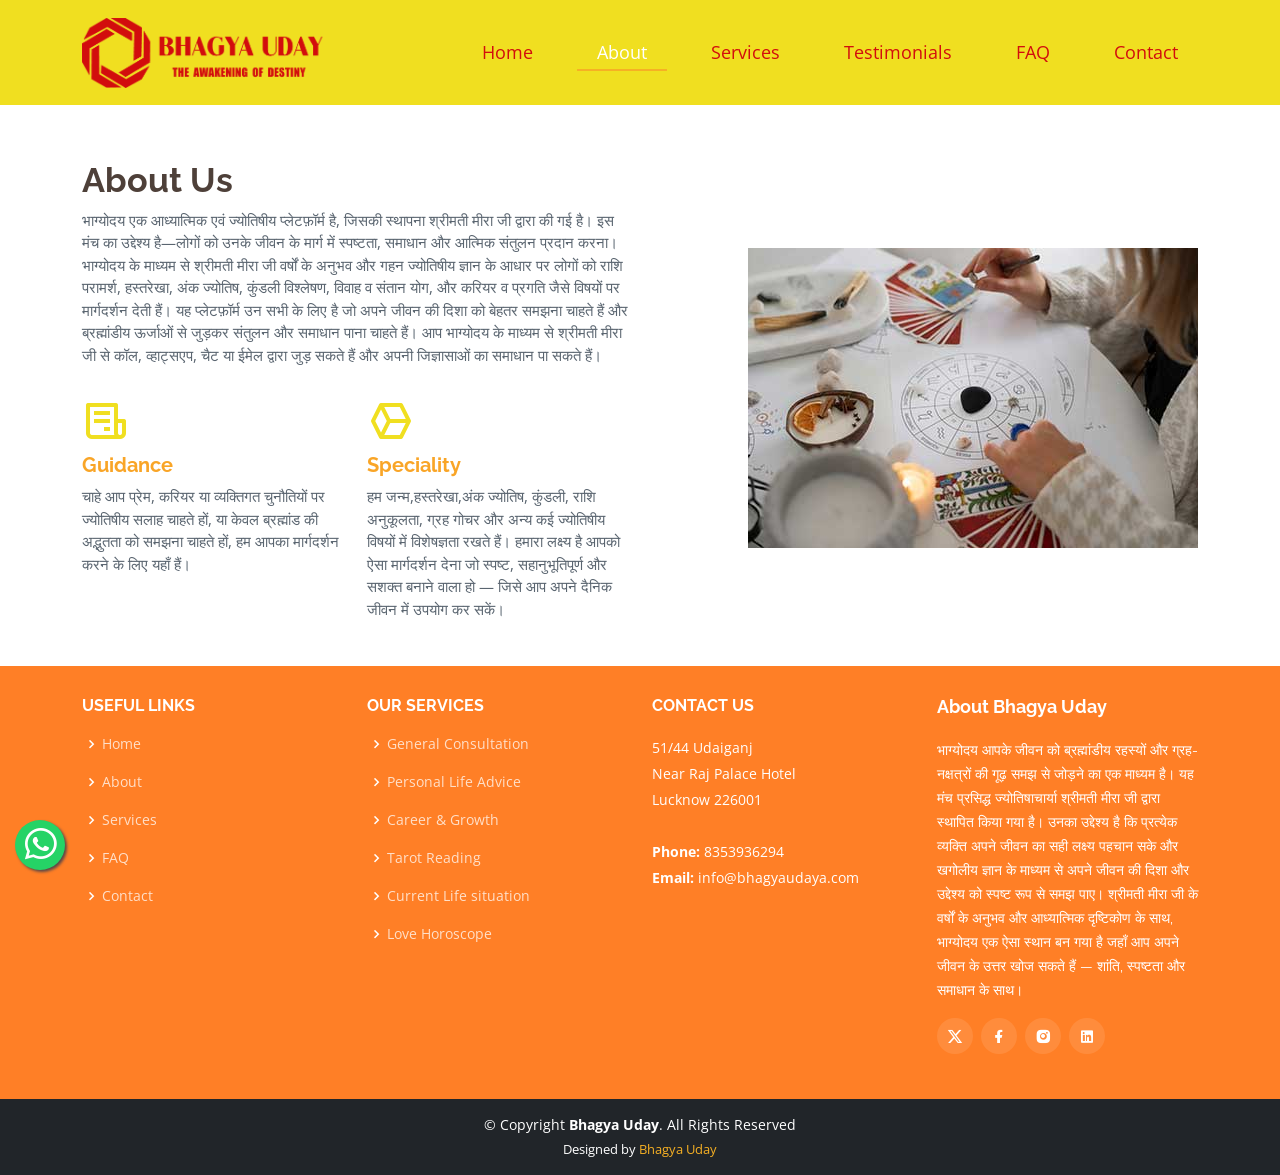
==== commit c9e3bce0: "Add files via upload" ====
--- a/about.html
+++ b/about.html
@@ -35,8 +35,8 @@
     <div id="topbar" class="fixed-top d-flex align-items-center topbar-inner-pages">
         <div class="container d-flex align-items-center justify-content-center justify-content-md-between">
             <div class="contact-info d-flex align-items-center">
-                <i class="bi bi-envelope-fill"></i><a href="mailto:contact@example.com">info@example.com</a>
-                <i class="bi bi-phone-fill phone-icon"></i> +1 5589 55488 55
+                <i class="bi bi-envelope-fill"></i><a href="mailto:info@bhagyaudaya.com">info@bhagyaudaya.com</a>
+                <i class="bi bi-phone-fill phone-icon"></i>  8353936294
             </div>
             <div class="cta d-none d-md-block">
                 <a href="#about" class="scrollto">Get Started</a>
@@ -50,12 +50,12 @@
             <a href="index.html" class="logo"><img src="assets/img/BhagyaUday.png" style="height:70px;" alt="" class="img-fluid"></a>
             <nav id="navbar" class="navbar">
                 <ul>
-                    <li><a class="nav-link scrollto active" href="#hero">Home</a></li>
-                    <li><a class="nav-link scrollto" href="about.html">About</a></li>
+                    <li><a class="nav-link scrollto" href="index.html#hero">Home</a></li>
+                    <li><a class="nav-link scrollto active" href="about.html">About</a></li>
                     <li><a class="nav-link scrollto" href="services.html">Services</a></li>
 
-                    <li><a class="nav-link scrollto" href="#testimonials">Testimonials</a></li>
-                    <li><a class="nav-link scrollto" href="#faq">FAQ</a></li>
+                    <li><a class="nav-link scrollto" href="index.html#testimonials">Testimonials</a></li>
+                    <li><a class="nav-link scrollto" href="index.html#faq">FAQ</a></li>
                     <li><a class="nav-link scrollto" href="contact.html">Contact</a></li>
                 </ul>
                 <i class="bi bi-list mobile-nav-toggle"></i>
@@ -132,12 +132,12 @@
                     <div class="col-lg-3 col-md-6 footer-links">
                         <h4>Our Services</h4>
                         <ul>
-                            <li><i class="bx bx-chevron-right"></i> <a href="single-service.html">General Consultation</a></li>
-                            <li><i class="bx bx-chevron-right"></i> <a href="single-service.html">Personal Life Advice</a></li>
-                            <li><i class="bx bx-chevron-right"></i> <a href="single-service.html">Career & Growth</a></li>
-                            <li><i class="bx bx-chevron-right"></i> <a href="single-service.html">Tarot Reading</a></li>
-                            <li><i class="bx bx-chevron-right"></i> <a href="single-service.html">Current Life situation</a></li>
-                            <li><i class="bx bx-chevron-right"></i> <a href="single-service.html">Love Horoscope</a></li>
+                            <li><i class="bx bx-chevron-right"></i> <a href="services.html">General Consultation</a></li>
+                            <li><i class="bx bx-chevron-right"></i> <a href="services.html">Personal Life Advice</a></li>
+                            <li><i class="bx bx-chevron-right"></i> <a href="services.html">Career & Growth</a></li>
+                            <li><i class="bx bx-chevron-right"></i> <a href="services.html">Tarot Reading</a></li>
+                            <li><i class="bx bx-chevron-right"></i> <a href="services.html">Current Life situation</a></li>
+                            <li><i class="bx bx-chevron-right"></i> <a href="services.html">Love Horoscope</a></li>
                         </ul>
                     </div>
 
@@ -148,7 +148,7 @@
                             Near Raj Palace Hotel<br>
                             Lucknow 226001 <br><br>
                             <strong>Phone:</strong>&nbsp;8353936294<br>
-                            <strong>Email:</strong> info@example.com<br>
+                            <strong>Email:</strong> info@bhagyaudaya.com<br>
                         </p>
 
                     </div>
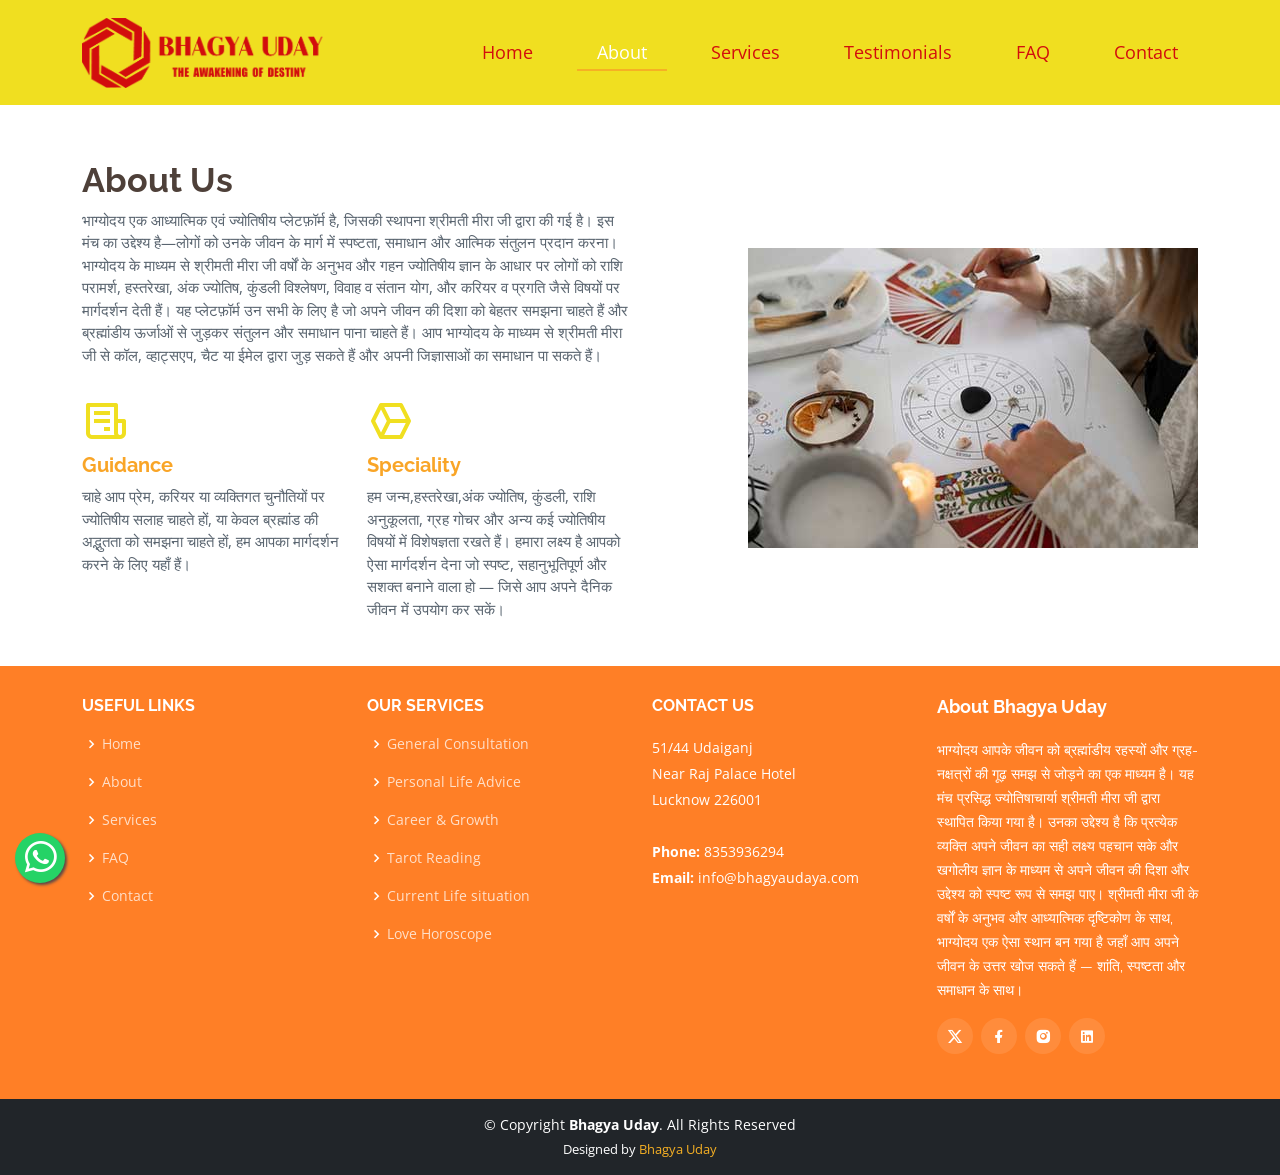
==== commit 58e35a6e: "Add files via upload" ====
--- a/about.html
+++ b/about.html
@@ -202,7 +202,19 @@
         <i class="bi bi-whatsapp my-float"></i>
 
     </a>
-
+    <!--Start of Tawk.to Script-->
+    <script type="text/javascript">
+        var Tawk_API = Tawk_API || {}, Tawk_LoadStart = new Date();
+        (function () {
+            var s1 = document.createElement("script"), s0 = document.getElementsByTagName("script")[0];
+            s1.async = true;
+            s1.src = 'https://embed.tawk.to/68052943dafe3e190b111853/1ipa2ic9o';
+            s1.charset = 'UTF-8';
+            s1.setAttribute('crossorigin', '*');
+            s0.parentNode.insertBefore(s1, s0);
+        })();
+    </script>
+    <!--End of Tawk.to Script-->
 </body>
 
 </html>
--- a/assets/css/style.css
+++ b/assets/css/style.css
@@ -2842,7 +2842,7 @@
             color: #fff;
         }
         .whats-app {
-            bottom: 30px;
+            bottom: 17px;
             background-color: #25d366;
         }
         .my-float, .my-float1 {
